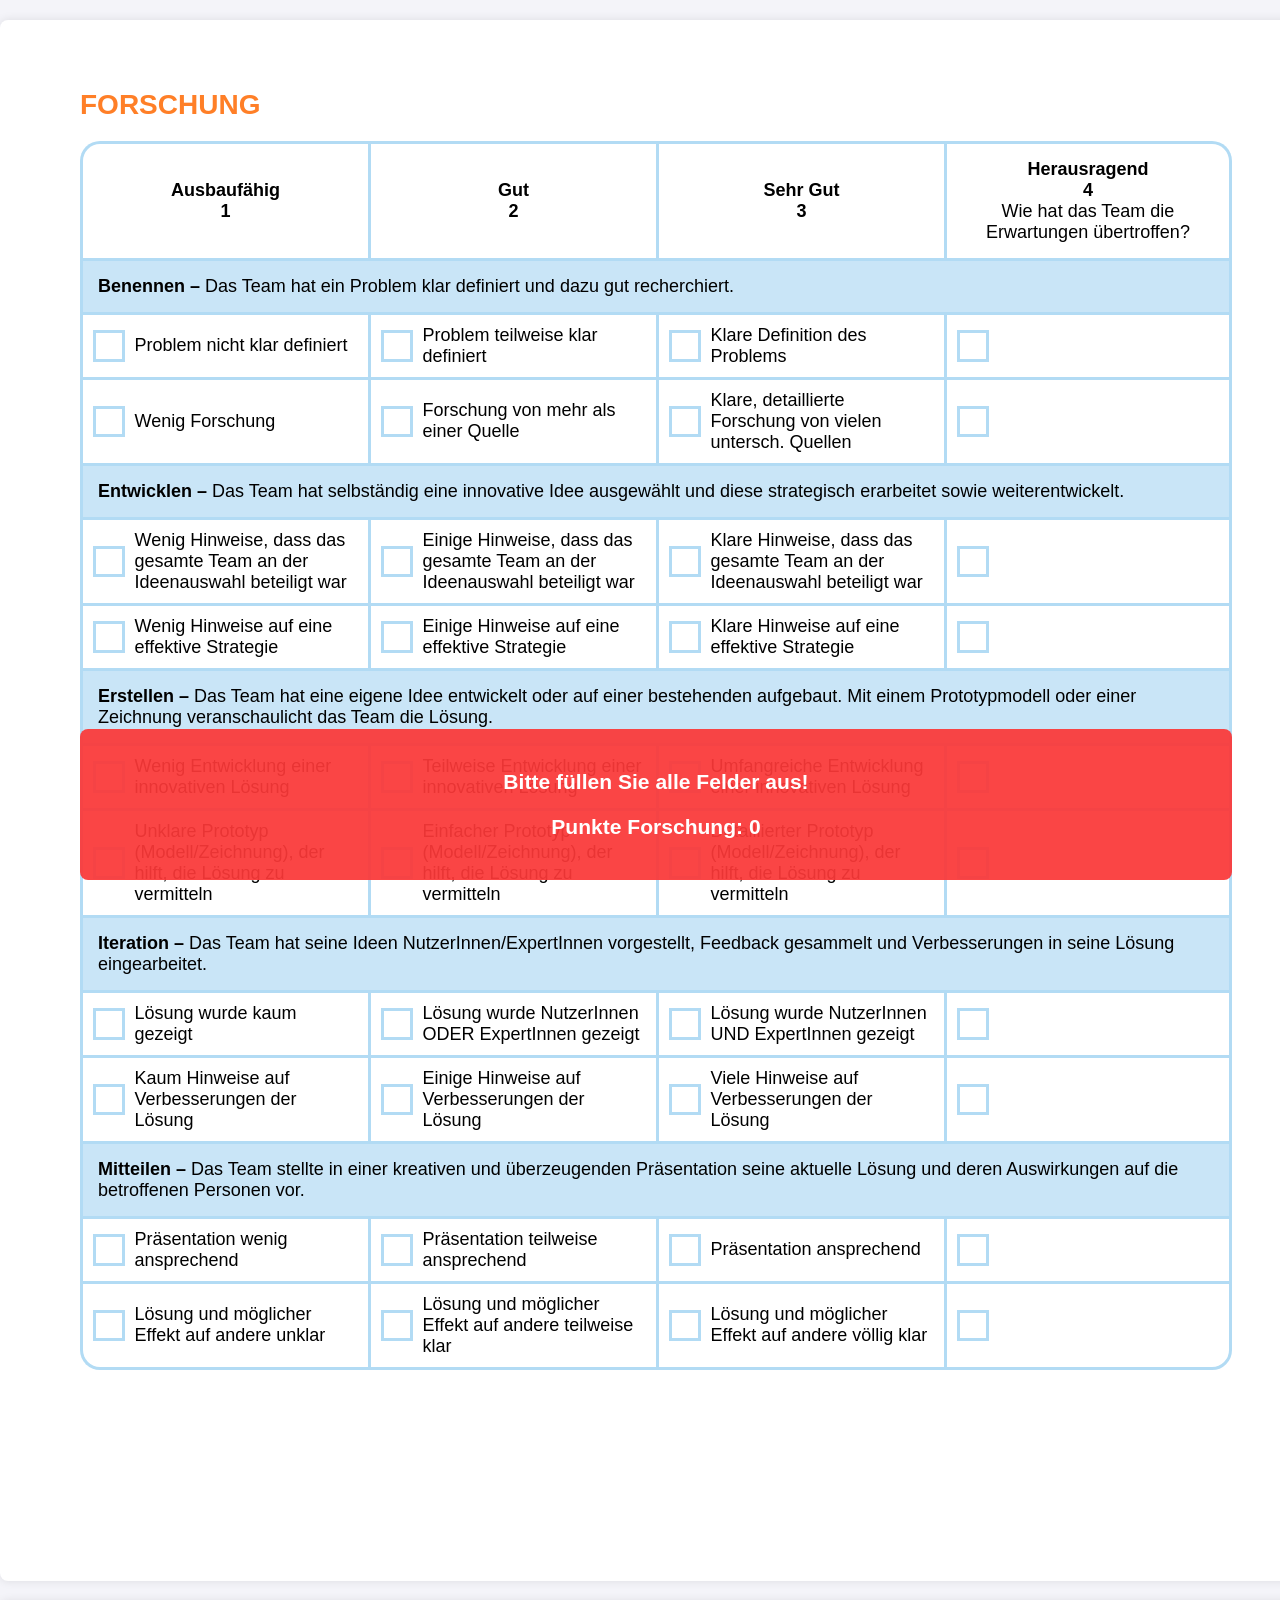
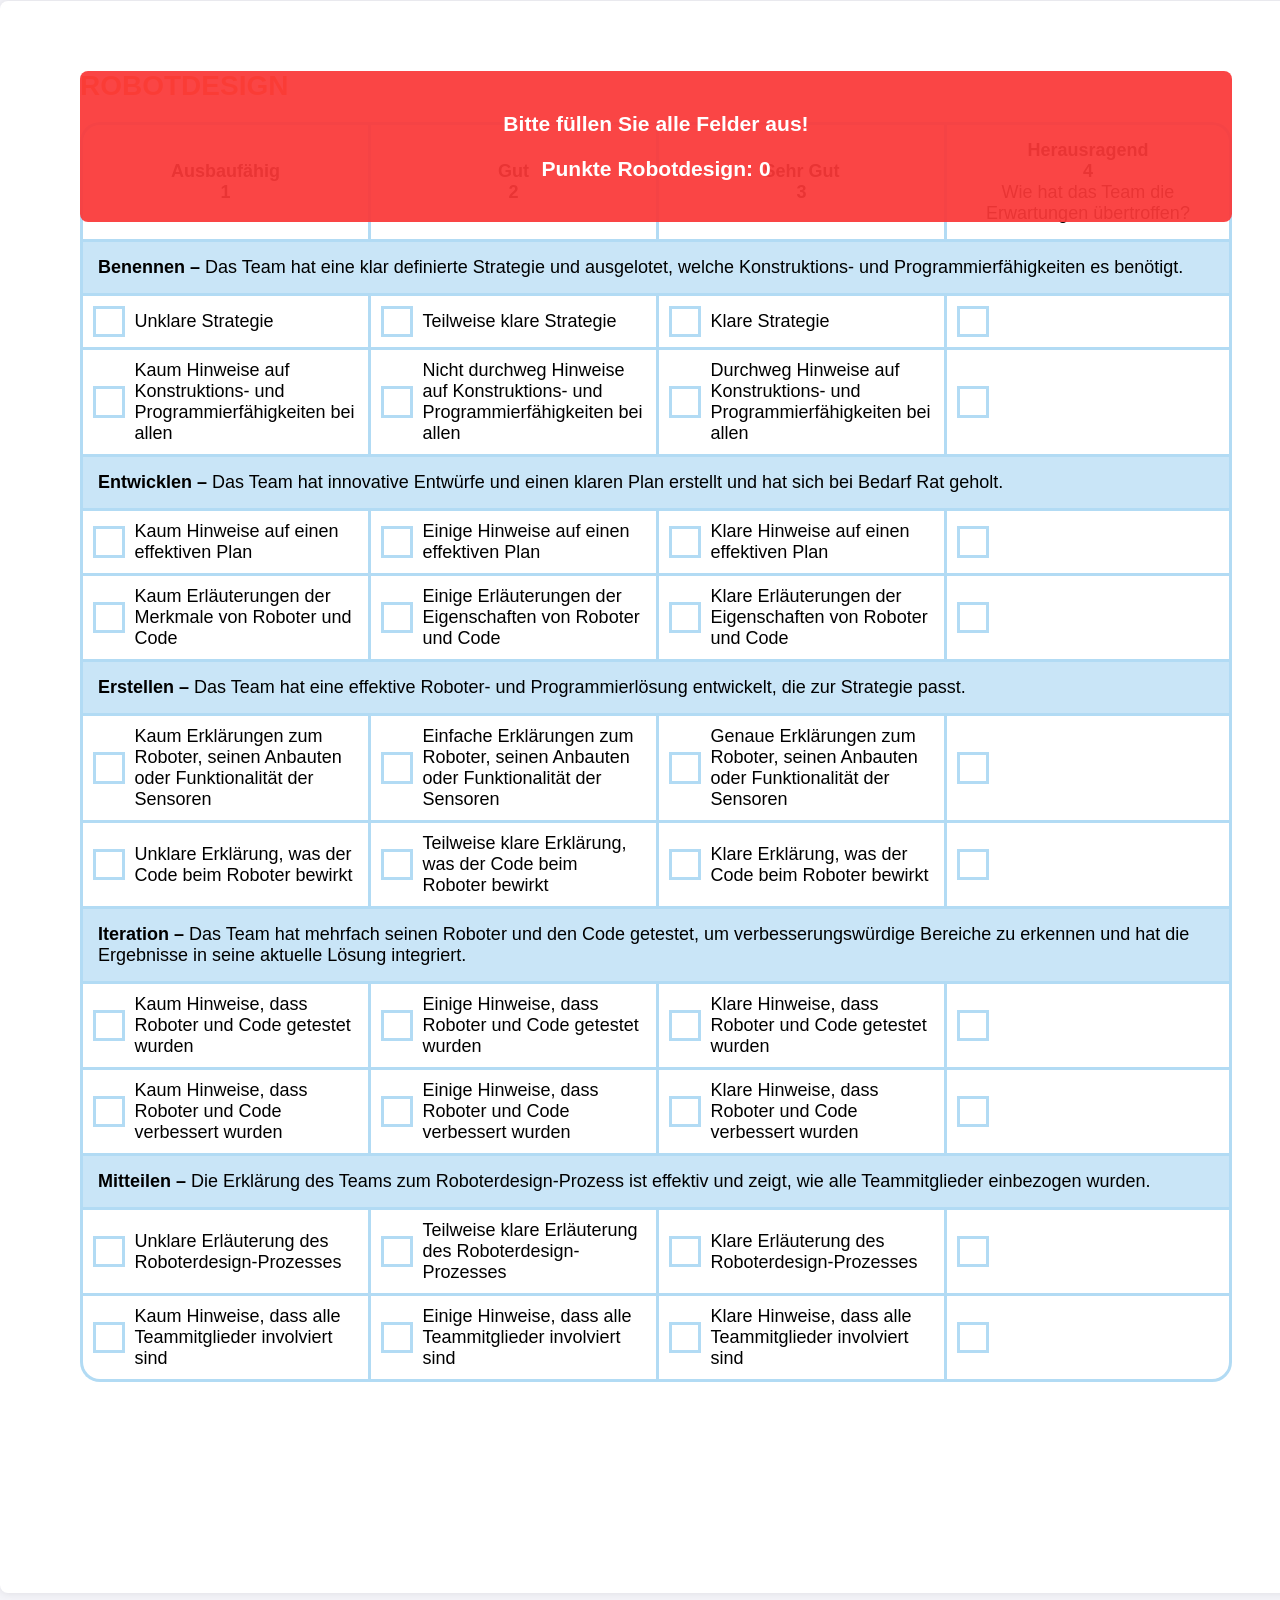
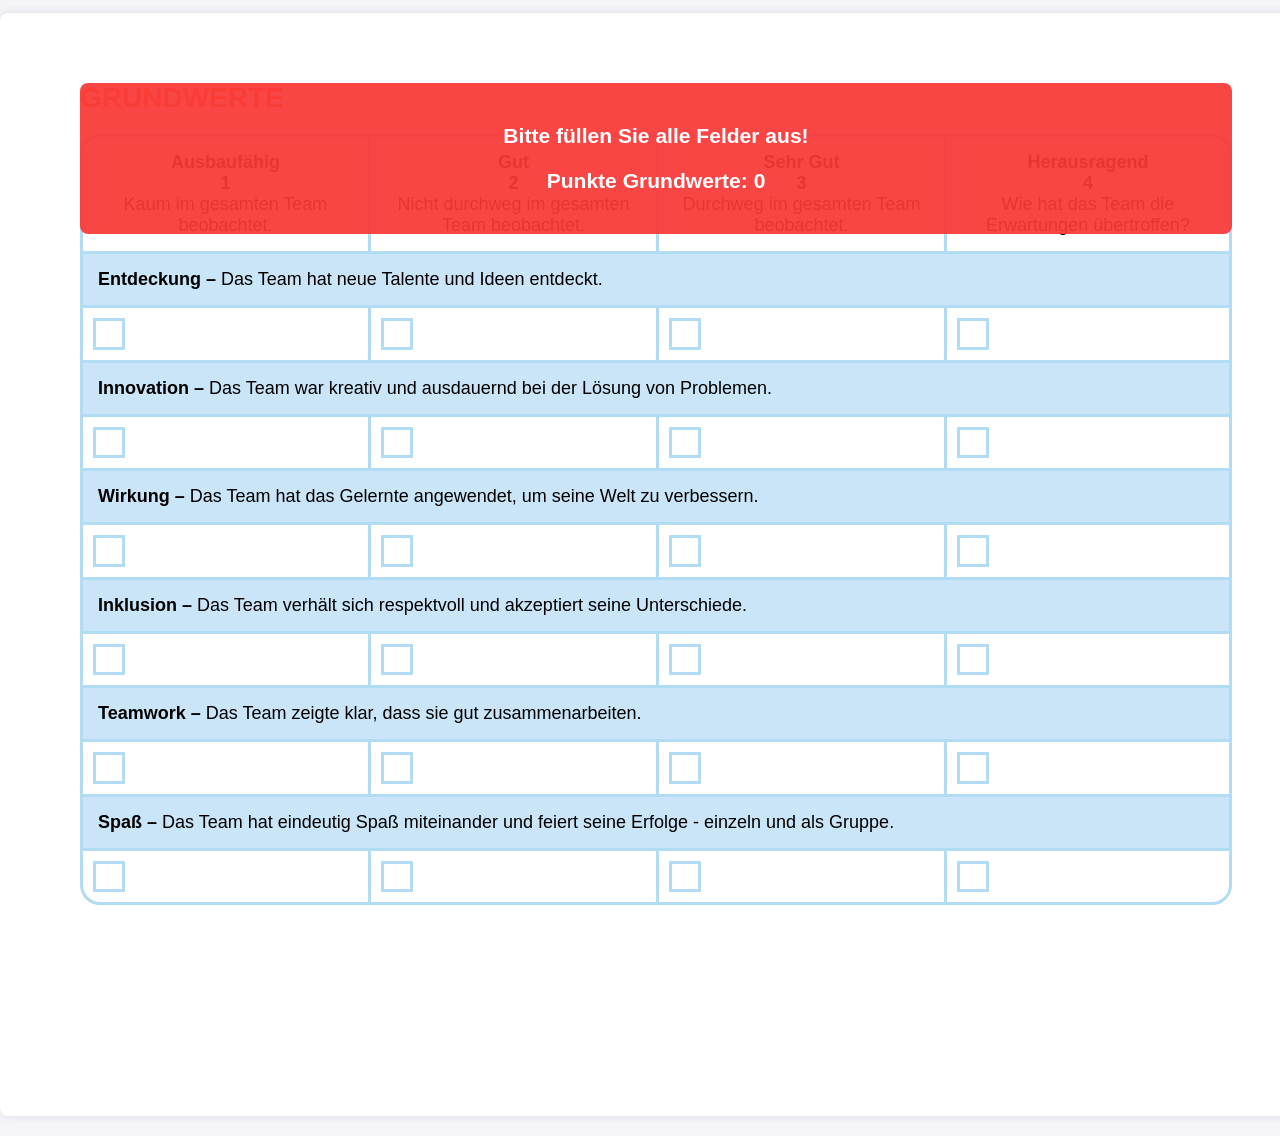
==== docs/index.html @ e7c2733b "Add warning" ====
<!DOCTYPE html>
<html lang="de">
<head>
    <meta charset="UTF-8">
    <meta name="viewport" content="width=1024">
    <title>FLL Punkterechner</title>
    <link rel="stylesheet" href="styles.css">
    <script src="script.js"></script>
</head>
<body>
    <div class="container">
        <h1>FORSCHUNG</h1>
        <table>
            <thead>
                <tr>
                    <th><b>Ausbaufähig<br>1</b></th>
                    <th><b>Gut<br>2</b></th>
                    <th><b>Sehr Gut<br>3</b></th>
                    <th><b>Herausragend<br>4</b><br>Wie hat das Team die Erwartungen übertroffen?</th>
                </tr>
            </thead>
            <tbody>
                <tr>
                    <td colspan="4"><b>Benennen –</b> Das Team hat ein Problem klar definiert und dazu gut recherchiert.</td>
                </tr>
                <tr>
                    <td><label for="research-0-1"><div><div><input type="radio" id="research-0-1" name="research-0" value="1"></div><span>Problem nicht klar definiert</span></div></label></td>
                    <td><label for="research-0-2"><div><div><input type="radio" id="research-0-2" name="research-0" value="2"></div><span>Problem teilweise klar definiert</span></div></label></td>
                    <td><label for="research-0-3"><div><div><input type="radio" id="research-0-3" name="research-0" value="3"></div><span>Klare Definition des Problems</span></div></label></td>
                    <td><label for="research-0-4"><div><div><input type="radio" id="research-0-4" name="research-0" value="4"></div><span></span></div></label></td>
                </tr>
                <tr>
                    <td><label for="research-1-1"><div><div><input type="radio" id="research-1-1" name="research-1" value="1"></div><span>Wenig Forschung</span></div></label></td>
                    <td><label for="research-1-2"><div><div><input type="radio" id="research-1-2" name="research-1" value="2"></div><span>Forschung von mehr als einer Quelle</span></div></label></td>
                    <td><label for="research-1-3"><div><div><input type="radio" id="research-1-3" name="research-1" value="3"></div><span>Klare, detaillierte Forschung von vielen untersch. Quellen</span></div></label></td>
                    <td><label for="research-1-4"><div><div><input type="radio" id="research-1-4" name="research-1" value="4"></div><span></span></div></label></td>
                </tr>
                <tr>
                    <td colspan="4"><b>Entwicklen –</b> Das Team hat selbständig eine innovative Idee ausgewählt und diese strategisch erarbeitet sowie weiterentwickelt.</td>
                </tr>
                <tr>
                    <td><label for="research-2-1"><div><div><input type="radio" id="research-2-1" name="research-2" value="1"></div><span>Wenig Hinweise, dass das gesamte Team an der Ideenauswahl beteiligt war</span></div></label></td>
                    <td><label for="research-2-2"><div><div><input type="radio" id="research-2-2" name="research-2" value="2"></div><span>Einige Hinweise, dass das gesamte Team an der Ideenauswahl beteiligt war</span></div></label></td>
                    <td><label for="research-2-3"><div><div><input type="radio" id="research-2-3" name="research-2" value="3"></div><span>Klare Hinweise, dass das gesamte Team an der Ideenauswahl beteiligt war</span></div></label></td>
                    <td><label for="research-2-4"><div><div><input type="radio" id="research-2-4" name="research-2" value="4"></div><span></span></div></label></td>
                </tr>
                <tr>
                    <td><label for="research-3-1"><div><div><input type="radio" id="research-3-1" name="research-3" value="1"></div><span>Wenig Hinweise auf eine effektive Strategie</span></div></label></td>
                    <td><label for="research-3-2"><div><div><input type="radio" id="research-3-2" name="research-3" value="2"></div><span>Einige Hinweise auf eine effektive Strategie</span></div></label></td>
                    <td><label for="research-3-3"><div><div><input type="radio" id="research-3-3" name="research-3" value="3"></div><span>Klare Hinweise auf eine effektive Strategie</span></div></label></td>
                    <td><label for="research-3-4"><div><div><input type="radio" id="research-3-4" name="research-3" value="4"></div><span></span></div></label></td>
                </tr>
                <tr>
                    <td colspan="4"><b>Erstellen –</b> Das Team hat eine eigene Idee entwickelt oder auf einer bestehenden aufgebaut. Mit einem Prototypmodell oder einer Zeichnung veranschaulicht das Team die Lösung.</td>
                </tr>
                <tr>
                    <td><label for="research-4-1"><div><div><input type="radio" id="research-4-1" name="research-4" value="1"></div><span>Wenig Entwicklung einer innovativen Lösung</span></div></label></td>
                    <td><label for="research-4-2"><div><div><input type="radio" id="research-4-2" name="research-4" value="2"></div><span>Teilweise Entwicklung einer innovativen Lösung</span></div></label></td>
                    <td><label for="research-4-3"><div><div><input type="radio" id="research-4-3" name="research-4" value="3"></div><span>Umfangreiche Entwicklung einer innovativen Lösung</span></div></label></td>
                    <td><label for="research-4-4"><div><div><input type="radio" id="research-4-4" name="research-4" value="4"></div><span></span></div></label></td>
                </tr>
                <tr>
                    <td><label for="research-5-1"><div><div><input type="radio" id="research-5-1" name="research-5" value="1"></div><span>Unklare Prototyp (Modell/Zeichnung), der hilft, die Lösung zu vermitteln</span></div></label></td>
                    <td><label for="research-5-2"><div><div><input type="radio" id="research-5-2" name="research-5" value="2"></div><span>Einfacher Prototyp (Modell/Zeichnung), der hilft, die Lösung zu vermitteln</span></div></label></td>
                    <td><label for="research-5-3"><div><div><input type="radio" id="research-5-3" name="research-5" value="3"></div><span>Detaillierter Prototyp (Modell/Zeichnung), der hilft, die Lösung zu vermitteln</span></div></label></td>
                    <td><label for="research-5-4"><div><div><input type="radio" id="research-5-4" name="research-5" value="4"></div><span></span></div></label></td>
                </tr>
                <tr>
                    <td colspan="4"><b>Iteration –</b> Das Team hat seine Ideen NutzerInnen/ExpertInnen vorgestellt, Feedback gesammelt und Verbesserungen in seine Lösung eingearbeitet.</td>
                </tr>
                <tr>
                    <td><label for="research-6-1"><div><div><input type="radio" id="research-6-1" name="research-6" value="1"></div><span>Lösung wurde kaum gezeigt</span></div></label></td>
                    <td><label for="research-6-2"><div><div><input type="radio" id="research-6-2" name="research-6" value="2"></div><span>Lösung wurde NutzerInnen ODER ExpertInnen gezeigt</span></div></label></td>
                    <td><label for="research-6-3"><div><div><input type="radio" id="research-6-3" name="research-6" value="3"></div><span>Lösung wurde NutzerInnen UND ExpertInnen gezeigt</span></div></label></td>
                    <td><label for="research-6-4"><div><div><input type="radio" id="research-6-4" name="research-6" value="4"></div><span></span></div></label></td>
                </tr>
                <tr>
                    <td><label for="research-7-1"><div><div><input type="radio" id="research-7-1" name="research-7" value="1"></div><span>Kaum Hinweise auf Verbesserungen der Lösung</span></div></label></td>
                    <td><label for="research-7-2"><div><div><input type="radio" id="research-7-2" name="research-7" value="2"></div><span>Einige Hinweise auf Verbesserungen der Lösung</span></div></label></td>
                    <td><label for="research-7-3"><div><div><input type="radio" id="research-7-3" name="research-7" value="3"></div><span>Viele Hinweise auf Verbesserungen der Lösung</span></div></label></td>
                    <td><label for="research-7-4"><div><div><input type="radio" id="research-7-4" name="research-7" value="4"></div><span></span></div></label></td>
                </tr>
                <tr>
                    <td colspan="4"><b>Mitteilen –</b> Das Team stellte in einer kreativen und überzeugenden Präsentation seine aktuelle Lösung und deren Auswirkungen auf die betroffenen Personen vor.</td>
                </tr>
                <tr>
                    <td><label for="research-8-1"><div><div><input type="radio" id="research-8-1" name="research-8" value="1"></div><span>Präsentation wenig ansprechend</span></div></label></td>
                    <td><label for="research-8-2"><div><div><input type="radio" id="research-8-2" name="research-8" value="2"></div><span>Präsentation teilweise ansprechend</span></div></label></td>
                    <td><label for="research-8-3"><div><div><input type="radio" id="research-8-3" name="research-8" value="3"></div><span>Präsentation ansprechend</span></div></label></td>
                    <td><label for="research-8-4"><div><div><input type="radio" id="research-8-4" name="research-8" value="4"></div><span></span></div></label></td>
                </tr>
                <tr>
                    <td><label for="research-9-1"><div><div><input type="radio" id="research-9-1" name="research-9" value="1"></div><span>Lösung und möglicher Effekt auf andere unklar</span></div></label></td>
                    <td><label for="research-9-2"><div><div><input type="radio" id="research-9-2" name="research-9" value="2"></div><span>Lösung und möglicher Effekt auf andere teilweise klar</span></div></label></td>
                    <td><label for="research-9-3"><div><div><input type="radio" id="research-9-3" name="research-9" value="3"></div><span>Lösung und möglicher Effekt auf andere völlig klar</span></div></label></td>
                    <td><label for="research-9-4"><div><div><input type="radio" id="research-9-4" name="research-9" value="4"></div><span></span></div></label></td>
                </tr>
            </tbody>
        </table>
        <div class="banner">
            <h3 class="warning">Bitte füllen Sie alle Felder aus!</h3>
            <h3>Punkte Forschung: <span class="points"></span></h3>
        </div>
    </div>

    <div class="container">
        <h1>ROBOTDESIGN</h1>
        <table>
            <thead>
                <tr>
                    <th><b>Ausbaufähig<br>1</b></th>
                    <th><b>Gut<br>2</b></th>
                    <th><b>Sehr Gut<br>3</b></th>
                    <th><b>Herausragend<br>4</b><br>Wie hat das Team die Erwartungen übertroffen?</th>
                </tr>
            </thead>
            <tbody>
                <tr>
                    <td colspan="4"><b>Benennen –</b> Das Team hat eine klar definierte Strategie und ausgelotet, welche Konstruktions- und Programmierfähigkeiten es benötigt.</td>
                </tr>
                <tr>
                    <td><label for="robotdesign-0-1"><div><div><input type="radio" id="robotdesign-0-1" name="robotdesign-0" value="1"></div><span>Unklare Strategie</span></div></label></td>
                    <td><label for="robotdesign-0-2"><div><div><input type="radio" id="robotdesign-0-2" name="robotdesign-0" value="2"></div><span>Teilweise klare Strategie</span></div></label></td>
                    <td><label for="robotdesign-0-3"><div><div><input type="radio" id="robotdesign-0-3" name="robotdesign-0" value="3"></div><span>Klare Strategie</span></div></label></td>
                    <td><label for="robotdesign-0-4"><div><div><input type="radio" id="robotdesign-0-4" name="robotdesign-0" value="4"></div><span></span></div></label></td>
                </tr>
                <tr>
                    <td><label for="robotdesign-1-1"><div><div><input type="radio" id="robotdesign-1-1" name="robotdesign-1" value="1"></div><span>Kaum Hinweise auf Konstruktions- und Programmierfähigkeiten bei allen</span></div></label></td>
                    <td><label for="robotdesign-1-2"><div><div><input type="radio" id="robotdesign-1-2" name="robotdesign-1" value="2"></div><span>Nicht durchweg Hinweise auf Konstruktions- und Programmierfähigkeiten bei allen</span></div></label></td>
                    <td><label for="robotdesign-1-3"><div><div><input type="radio" id="robotdesign-1-3" name="robotdesign-1" value="3"></div><span>Durchweg Hinweise auf Konstruktions- und Programmierfähigkeiten bei allen</span></div></label></td>
                    <td><label for="robotdesign-1-4"><div><div><input type="radio" id="robotdesign-1-4" name="robotdesign-1" value="4"></div><span></span></div></label></td>
                </tr>
                <tr>
                    <td colspan="4"><b>Entwicklen –</b> Das Team hat innovative Entwürfe und einen klaren Plan erstellt und hat sich bei Bedarf Rat geholt.</td>
                </tr>
                <tr>
                    <td><label for="robotdesign-2-1"><div><div><input type="radio" id="robotdesign-2-1" name="robotdesign-2" value="1"></div><span>Kaum Hinweise auf einen effektiven Plan</span></div></label></td>
                    <td><label for="robotdesign-2-2"><div><div><input type="radio" id="robotdesign-2-2" name="robotdesign-2" value="2"></div><span>Einige Hinweise auf einen effektiven Plan</span></div></label></td>
                    <td><label for="robotdesign-2-3"><div><div><input type="radio" id="robotdesign-2-3" name="robotdesign-2" value="3"></div><span>Klare Hinweise auf einen effektiven Plan</span></div></label></td>
                    <td><label for="robotdesign-2-4"><div><div><input type="radio" id="robotdesign-2-4" name="robotdesign-2" value="4"></div><span></span></div></label></td>
                </tr>
                <tr>
                    <td><label for="robotdesign-3-1"><div><div><input type="radio" id="robotdesign-3-1" name="robotdesign-3" value="1"></div><span>Kaum Erläuterungen der Merkmale von Roboter und Code</span></div></label></td>
                    <td><label for="robotdesign-3-2"><div><div><input type="radio" id="robotdesign-3-2" name="robotdesign-3" value="2"></div><span>Einige Erläuterungen der Eigenschaften von Roboter und Code</span></div></label></td>
                    <td><label for="robotdesign-3-3"><div><div><input type="radio" id="robotdesign-3-3" name="robotdesign-3" value="3"></div><span>Klare Erläuterungen der Eigenschaften von Roboter und Code</span></div></label></td>
                    <td><label for="robotdesign-3-4"><div><div><input type="radio" id="robotdesign-3-4" name="robotdesign-3" value="4"></div><span></span></div></label></td>
                </tr>
                <tr>
                    <td colspan="4"><b>Erstellen –</b> Das Team hat eine effektive Roboter- und Programmierlösung entwickelt, die zur Strategie passt.</td>
                </tr>
                <tr>
                    <td><label for="robotdesign-4-1"><div><div><input type="radio" id="robotdesign-4-1" name="robotdesign-4" value="1"></div><span>Kaum Erklärungen zum Roboter, seinen Anbauten oder Funktionalität der Sensoren</span></div></label></td>
                    <td><label for="robotdesign-4-2"><div><div><input type="radio" id="robotdesign-4-2" name="robotdesign-4" value="2"></div><span>Einfache Erklärungen zum Roboter, seinen Anbauten oder Funktionalität der Sensoren</span></div></label></td>
                    <td><label for="robotdesign-4-3"><div><div><input type="radio" id="robotdesign-4-3" name="robotdesign-4" value="3"></div><span>Genaue Erklärungen zum Roboter, seinen Anbauten oder Funktionalität der Sensoren</span></div></label></td>
                    <td><label for="robotdesign-4-4"><div><div><input type="radio" id="robotdesign-4-4" name="robotdesign-4" value="4"></div><span></span></div></label></td>
                </tr>
                <tr>
                    <td><label for="robotdesign-5-1"><div><div><input type="radio" id="robotdesign-5-1" name="robotdesign-5" value="1"></div><span>Unklare Erklärung, was der Code beim Roboter bewirkt</span></div></label></td>
                    <td><label for="robotdesign-5-2"><div><div><input type="radio" id="robotdesign-5-2" name="robotdesign-5" value="2"></div><span>Teilweise klare Erklärung, was der Code beim Roboter bewirkt</span></div></label></td>
                    <td><label for="robotdesign-5-3"><div><div><input type="radio" id="robotdesign-5-3" name="robotdesign-5" value="3"></div><span>Klare Erklärung, was der Code beim Roboter bewirkt</span></div></label></td>
                    <td><label for="robotdesign-5-4"><div><div><input type="radio" id="robotdesign-5-4" name="robotdesign-5" value="4"></div><span></span></div></label></td>
                </tr>
                <tr>
                    <td colspan="4"><b>Iteration –</b> Das Team hat mehrfach seinen Roboter und den Code getestet, um verbesserungswürdige Bereiche zu erkennen und hat die Ergebnisse in seine aktuelle Lösung integriert.</td>
                </tr>
                <tr>
                    <td><label for="robotdesign-6-1"><div><div><input type="radio" id="robotdesign-6-1" name="robotdesign-6" value="1"></div><span>Kaum Hinweise, dass Roboter und Code getestet wurden</span></div></label></td>
                    <td><label for="robotdesign-6-2"><div><div><input type="radio" id="robotdesign-6-2" name="robotdesign-6" value="2"></div><span>Einige Hinweise, dass Roboter und Code getestet wurden</span></div></label></td>
                    <td><label for="robotdesign-6-3"><div><div><input type="radio" id="robotdesign-6-3" name="robotdesign-6" value="3"></div><span>Klare Hinweise, dass Roboter und Code getestet wurden</span></div></label></td>
                    <td><label for="robotdesign-6-4"><div><div><input type="radio" id="robotdesign-6-4" name="robotdesign-6" value="4"></div><span></span></div></label></td>
                </tr>
                <tr>
                    <td><label for="robotdesign-7-1"><div><div><input type="radio" id="robotdesign-7-1" name="robotdesign-7" value="1"></div><span>Kaum Hinweise, dass Roboter und Code verbessert wurden</span></div></label></td>
                    <td><label for="robotdesign-7-2"><div><div><input type="radio" id="robotdesign-7-2" name="robotdesign-7" value="2"></div><span>Einige Hinweise, dass Roboter und Code verbessert wurden</span></div></label></td>
                    <td><label for="robotdesign-7-3"><div><div><input type="radio" id="robotdesign-7-3" name="robotdesign-7" value="3"></div><span>Klare Hinweise, dass Roboter und Code verbessert wurden</span></div></label></td>
                    <td><label for="robotdesign-7-4"><div><div><input type="radio" id="robotdesign-7-4" name="robotdesign-7" value="4"></div><span></span></div></label></td>
                </tr>
                <tr>
                    <td colspan="4"><b>Mitteilen –</b> Die Erklärung des Teams zum Roboterdesign-Prozess ist effektiv und zeigt, wie alle Teammitglieder einbezogen wurden.</td>
                </tr>
                <tr>
                    <td><label for="robotdesign-8-1"><div><div><input type="radio" id="robotdesign-8-1" name="robotdesign-8" value="1"></div><span>Unklare Erläuterung des Roboterdesign-Prozesses</span></div></label></td>
                    <td><label for="robotdesign-8-2"><div><div><input type="radio" id="robotdesign-8-2" name="robotdesign-8" value="2"></div><span>Teilweise klare Erläuterung des Roboterdesign- Prozesses</span></div></label></td>
                    <td><label for="robotdesign-8-3"><div><div><input type="radio" id="robotdesign-8-3" name="robotdesign-8" value="3"></div><span>Klare Erläuterung des Roboterdesign-Prozesses</span></div></label></td>
                    <td><label for="robotdesign-8-4"><div><div><input type="radio" id="robotdesign-8-4" name="robotdesign-8" value="4"></div><span></span></div></label></td>
                </tr>
                <tr>
                    <td><label for="robotdesign-9-1"><div><div><input type="radio" id="robotdesign-9-1" name="robotdesign-9" value="1"></div><span>Kaum Hinweise, dass alle Teammitglieder involviert sind</span></div></label></td>
                    <td><label for="robotdesign-9-2"><div><div><input type="radio" id="robotdesign-9-2" name="robotdesign-9" value="2"></div><span>Einige Hinweise, dass alle Teammitglieder involviert sind</span></div></label></td>
                    <td><label for="robotdesign-9-3"><div><div><input type="radio" id="robotdesign-9-3" name="robotdesign-9" value="3"></div><span>Klare Hinweise, dass alle Teammitglieder involviert sind</span></div></label></td>
                    <td><label for="robotdesign-9-4"><div><div><input type="radio" id="robotdesign-9-4" name="robotdesign-9" value="4"></div><span></span></div></label></td>
                </tr>
            </tbody>
        </table>
        <div class="banner">
            <h3 class="warning">Bitte füllen Sie alle Felder aus!</h3>
            <h3>Punkte Robotdesign: <span class="points"></span></h3>
        </div>
    </div>

    <div class="container">
        <h1>GRUNDWERTE</h1>
        <table>
            <thead>
                <tr>
                    <th><b>Ausbaufähig<br>1</b><br>Kaum im gesamten Team beobachtet.</th>
                    <th><b>Gut<br>2</b><br>Nicht durchweg im gesamten Team beobachtet.</th>
                    <th><b>Sehr Gut<br>3</b><br>Durchweg im gesamten Team beobachtet.</th>
                    <th><b>Herausragend<br>4</b><br>Wie hat das Team die Erwartungen übertroffen?</th>
                </tr>
            </thead>
            <tbody>
                <tr>
                    <td colspan="4"><b>Entdeckung –</b> Das Team hat neue Talente und Ideen entdeckt.</td>
                </tr>
                <tr>
                    <td><label for="core-values-0-1"><div><div><input type="radio" id="core-values-0-1" name="core-values-0" value="1"></div><span></span></div></label></td>
                    <td><label for="core-values-0-2"><div><div><input type="radio" id="core-values-0-2" name="core-values-0" value="2"></div><span></span></div></label></td>
                    <td><label for="core-values-0-3"><div><div><input type="radio" id="core-values-0-3" name="core-values-0" value="3"></div><span></span></div></label></td>
                    <td><label for="core-values-0-4"><div><div><input type="radio" id="core-values-0-4" name="core-values-0" value="4"></div><span></span></div></label></td>
                </tr>
                <tr>
                    <td colspan="4"><b>Innovation –</b> Das Team war kreativ und ausdauernd bei der Lösung von Problemen.</td>
                </tr>
                <tr>
                    <td><label for="core-values-1-1"><div><div><input type="radio" id="core-values-1-1" name="core-values-1" value="1"></div><span></span></div></label></td>
                    <td><label for="core-values-1-2"><div><div><input type="radio" id="core-values-1-2" name="core-values-1" value="2"></div><span></span></div></label></td>
                    <td><label for="core-values-1-3"><div><div><input type="radio" id="core-values-1-3" name="core-values-1" value="3"></div><span></span></div></label></td>
                    <td><label for="core-values-1-4"><div><div><input type="radio" id="core-values-1-4" name="core-values-1" value="4"></div><span></span></div></label></td>
                </tr>
                <tr>
                    <td colspan="4"><b>Wirkung –</b> Das Team hat das Gelernte angewendet, um seine Welt zu verbessern.</td>
                </tr>
                <tr>
                    <td><label for="core-values-2-1"><div><div><input type="radio" id="core-values-2-1" name="core-values-2" value="1"></div><span></span></div></label></td>
                    <td><label for="core-values-2-2"><div><div><input type="radio" id="core-values-2-2" name="core-values-2" value="2"></div><span></span></div></label></td>
                    <td><label for="core-values-2-3"><div><div><input type="radio" id="core-values-2-3" name="core-values-2" value="3"></div><span></span></div></label></td>
                    <td><label for="core-values-2-4"><div><div><input type="radio" id="core-values-2-4" name="core-values-2" value="4"></div><span></span></div></label></td>
                </tr>
                <tr>
                    <td colspan="4"><b>Inklusion –</b> Das Team verhält sich respektvoll und akzeptiert seine Unterschiede.</td>
                </tr>
                <tr>
                    <td><label for="core-values-3-1"><div><div><input type="radio" id="core-values-3-1" name="core-values-3" value="1"></div><span></span></div></label></td>
                    <td><label for="core-values-3-2"><div><div><input type="radio" id="core-values-3-2" name="core-values-3" value="2"></div><span></span></div></label></td>
                    <td><label for="core-values-3-3"><div><div><input type="radio" id="core-values-3-3" name="core-values-3" value="3"></div><span></span></div></label></td>
                    <td><label for="core-values-3-4"><div><div><input type="radio" id="core-values-3-4" name="core-values-3" value="4"></div><span></span></div></label></td>
                </tr>
                <tr>
                    <td colspan="4"><b>Teamwork –</b> Das Team zeigte klar, dass sie gut zusammenarbeiten.</td>
                </tr>            
                <tr>
                    <td><label for="core-values-4-1"><div><div><input type="radio" id="core-values-4-1" name="core-values-4" value="1"></div><span></span></div></label></td>
                    <td><label for="core-values-4-2"><div><div><input type="radio" id="core-values-4-2" name="core-values-4" value="2"></div><span></span></div></label></td>
                    <td><label for="core-values-4-3"><div><div><input type="radio" id="core-values-4-3" name="core-values-4" value="3"></div><span></span></div></label></td>
                    <td><label for="core-values-4-4"><div><div><input type="radio" id="core-values-4-4" name="core-values-4" value="4"></div><span></span></div></label></td>
                </tr>
                <tr>
                    <td colspan="4"><b>Spaß –</b> Das Team hat eindeutig Spaß miteinander und feiert seine Erfolge - einzeln und als Gruppe.</td>
                </tr> 
                <tr>
                    <td><label for="core-values-5-1"><div><div><input type="radio" id="core-values-5-1" name="core-values-5" value="1"></div><span></span></div></label></td>
                    <td><label for="core-values-5-2"><div><div><input type="radio" id="core-values-5-2" name="core-values-5" value="2"></div><span></span></div></label></td>
                    <td><label for="core-values-5-3"><div><div><input type="radio" id="core-values-5-3" name="core-values-5" value="3"></div><span></span></div></label></td>
                    <td><label for="core-values-5-4"><div><div><input type="radio" id="core-values-5-4" name="core-values-5" value="4"></div><span></span></div></label></td>
                </tr>
            </tbody>
        </table>
        <div class="banner">
            <h3 class="warning">Bitte füllen Sie alle Felder aus!</h3>
            <h3>Punkte Grundwerte: <span class="points"></span></h3>
        </div>
    </div>
</body>
</html>
---- docs/styles.css ----
body {
    font-family: Arial, sans-serif;
    background-color: #f4f4f9;
    margin: 0;
    padding: 0;
    font-size:18px;
}

.container {
    width: 90%;
    max-width: 1200px;
    margin: 20px auto;
    padding: 50px 80px 20px 80px;
    background-color: #fff;
    box-shadow: 0 0 10px rgba(0, 0, 0, 0.1);
    border-radius: 8px;
}

.banner {
    background-color: #fa3838ee;
    color: #fff;
    padding: 20px;
    text-align: center;
    border-radius: 8px;
    margin-bottom: 20px;
    position:sticky;
    bottom:20px;
    margin-top: 20px;
}

.banner.finish {
    background-color: #4CAF50ee;
}

.banner.finish .warning {
    display: none;
}

h1 {
    font-size: 28px;
    color: #ff7f27;
    margin-bottom: 20px;
}

table {
    width: 100%;
    border-collapse: separate;
    border-spacing: 0;
    table-layout: fixed;
    height: fit-content;
}

tr {
    height: 100%;
}

th {
    font-weight: inherit;
}

thead th {
    padding: 15px;
    border: 3px solid #B2DBF4;
    border-style: solid none none solid;
    text-align: center;
}

tbody td {
    padding: 0px;
    border: 3px solid #B2DBF4;
    border-style: solid none none solid;
    vertical-align: top;
}

tr td:last-child { border-right-style: solid; }
tr th:last-child { border-right-style: solid; }
tr:last-child td { border-bottom-style: solid; }

tbody td[colspan="4"] {
    background-color: #C9E5F7;
    padding: 15px;
}


input[type="radio"] {
    /* Add if not using autoprefixer */
    -webkit-appearance: none;
    appearance: none;
    /* For iOS < 15 to remove gradient background */
    background-color: #fff;
    /* Not removed via appearance */
    margin: 0;
    font: inherit;
    width: 1.75em;
    height: 1.75em;
    border: 3px solid #B2DBF4;
    display: grid;
    place-content: center;
    cursor: pointer;
}

input[type="radio"]::before {
    content: "";
    width: 1em;
    height: 1em;
    transform: scale(0);
    transition: 120ms transform ease-in-out;
    box-shadow: inset 1em 1em black;
    clip-path: polygon(20% 0%, 0% 20%, 30% 50%, 0% 80%, 20% 100%, 50% 70%, 80% 100%, 100% 80%, 70% 50%, 100% 20%, 80% 0%, 50% 30%);
  }

  input[type="radio"]:checked::before {
    transform: scale(1);
  }


th:first-of-type {
    border-top-left-radius: 20px;
}
th:last-of-type {
    border-top-right-radius: 20px;
}
tr:last-of-type td:first-of-type {
    border-bottom-left-radius: 20px;
}
tr:last-of-type td:last-of-type {
    border-bottom-right-radius: 20px;
}

label {
    height: 100%;
    width: 100%;
    cursor: pointer;
}

label > div {
    padding: 10px;
    display: flex;
    flex-direction: row;
    align-items: center;
    height: 100%;
    column-gap: 10px;
    box-sizing: border-box;
    user-select: none;
}


@media (max-width: 768px) {
    .container {
        width: 100%;
        margin: 0;
        padding: 10px;
    }

    table {
        font-size: 14px;
    }

    label > div {
        padding: 5px;
    }
}
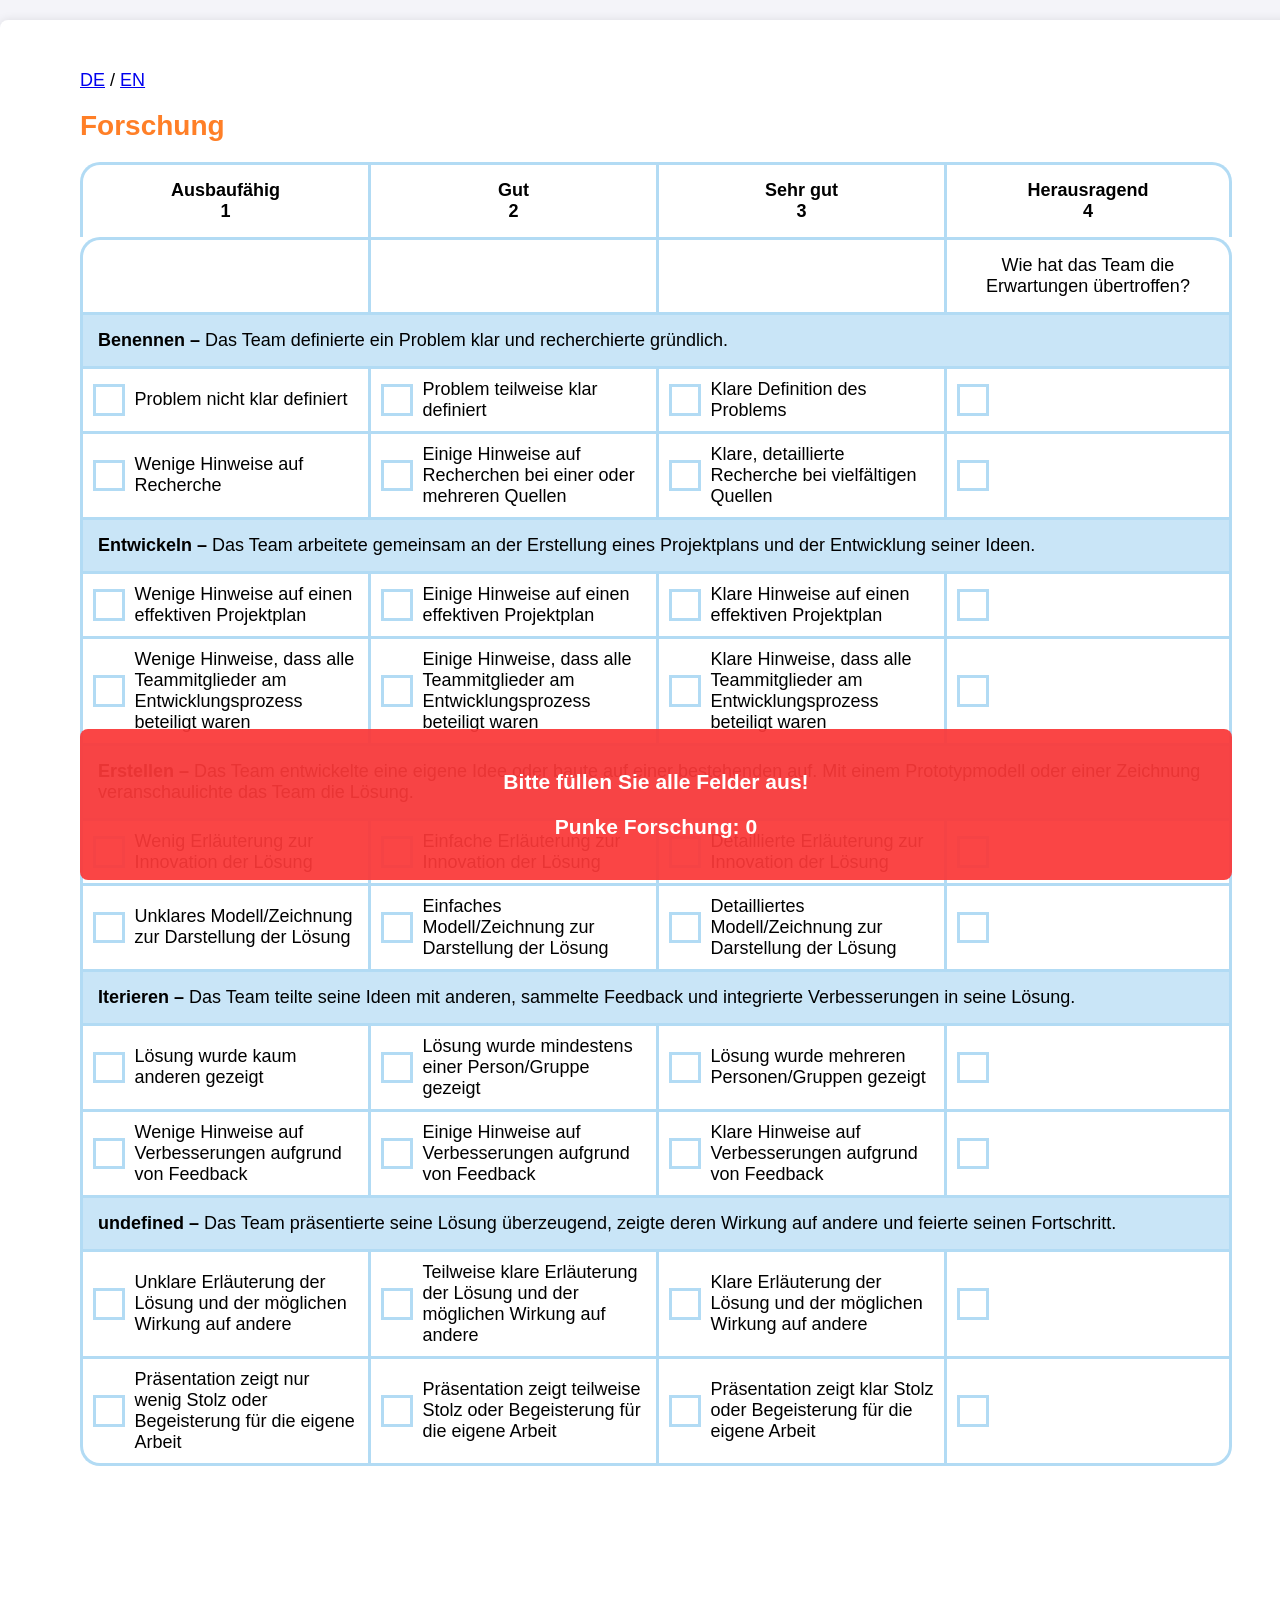
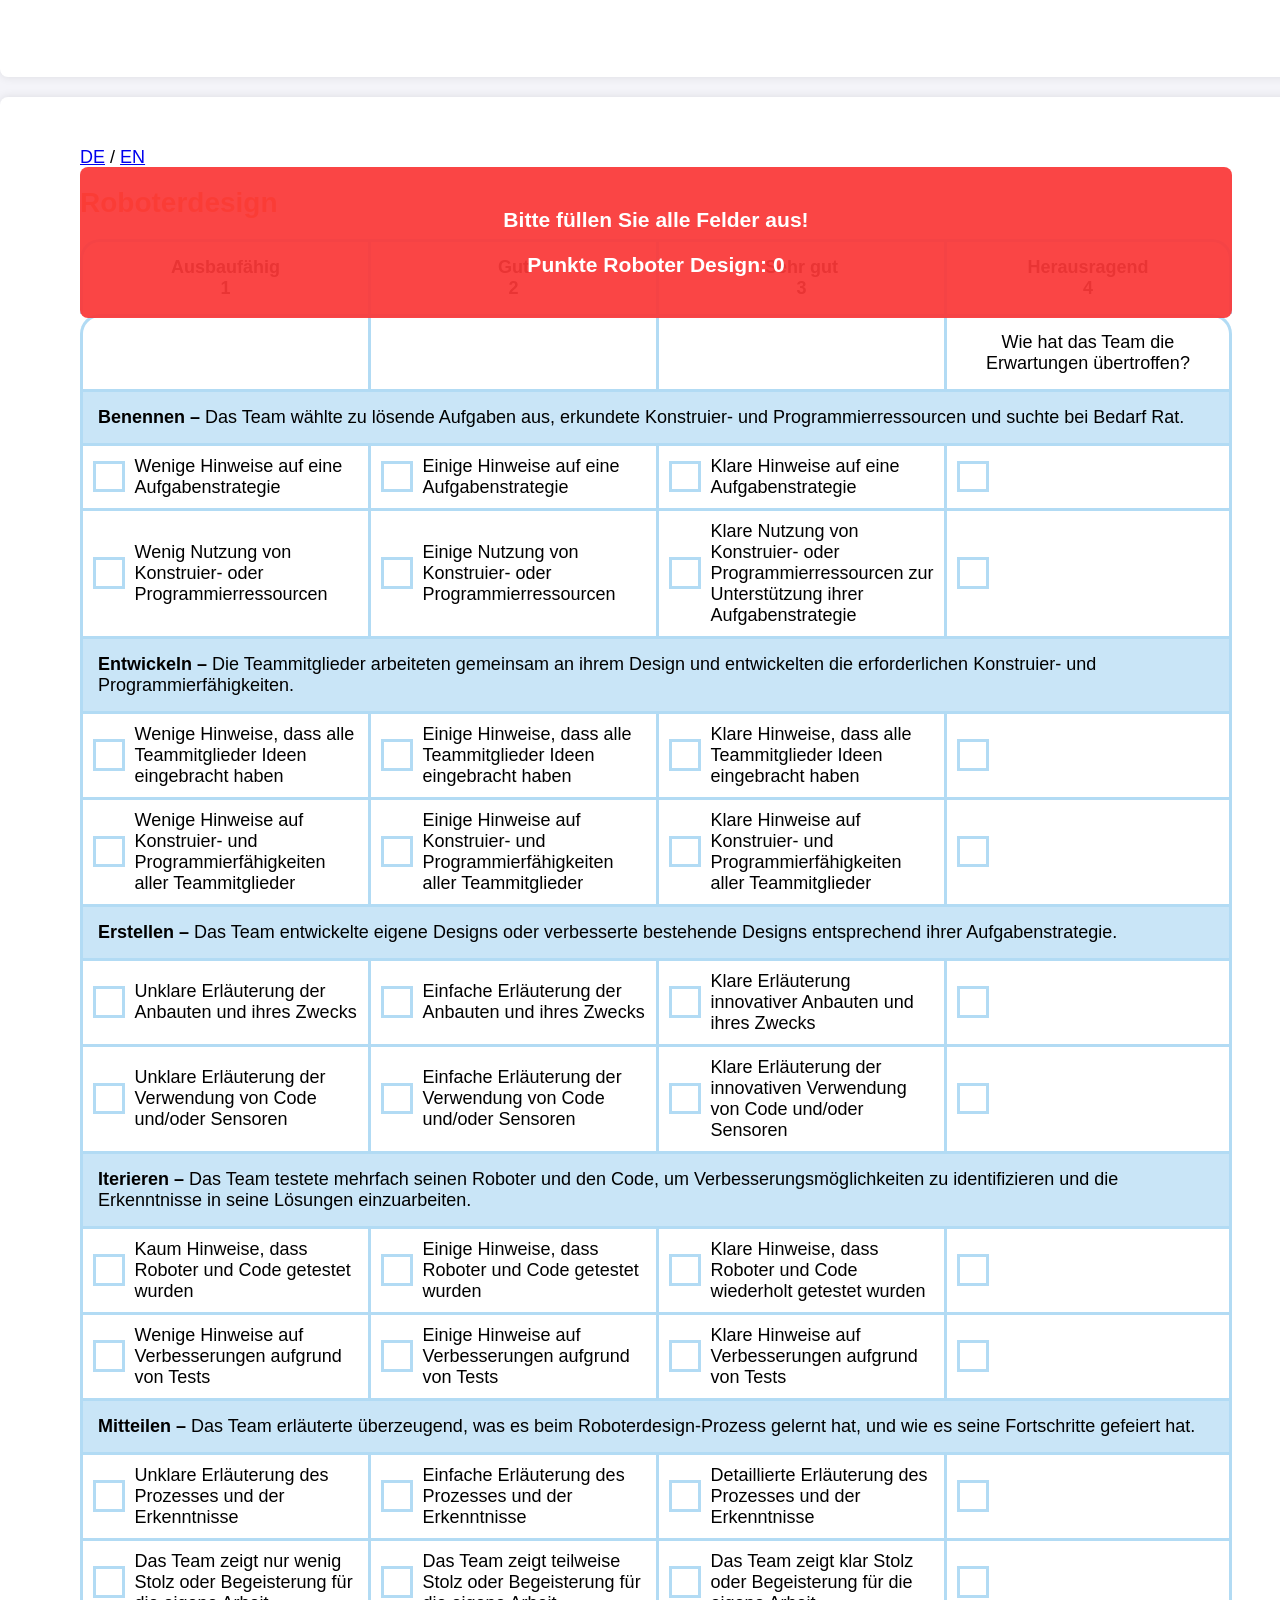
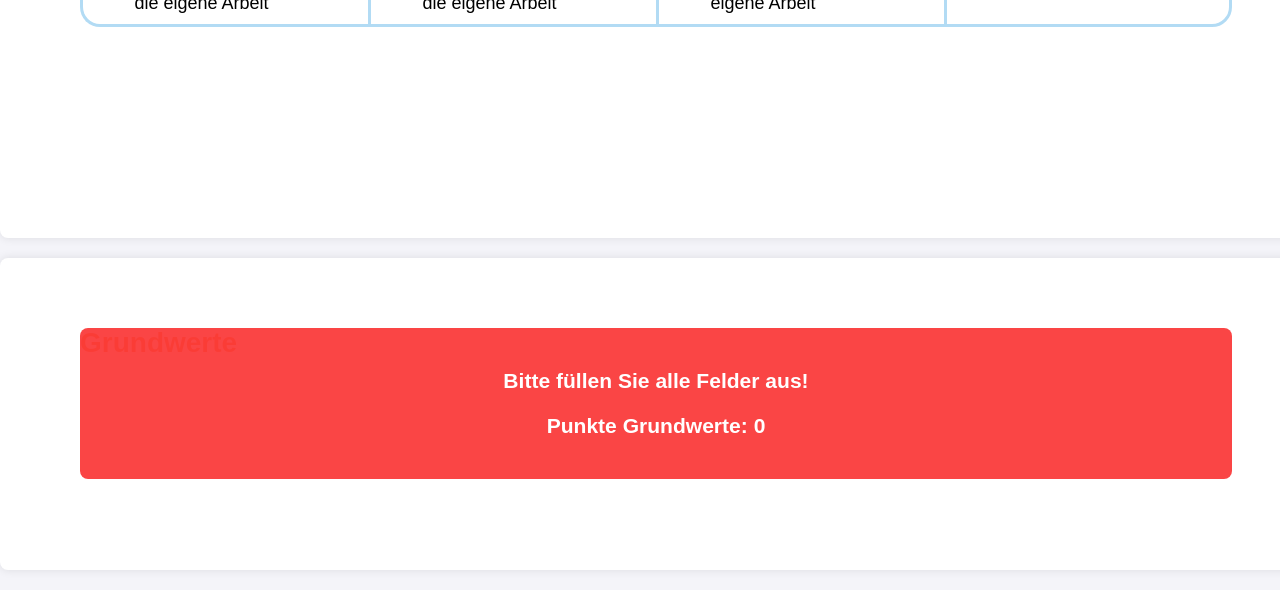
==== commit 101dcbc6: "Add new evaluation sheets" ====
--- a/docs/index.html
+++ b/docs/index.html
@@ -6,269 +6,226 @@
     <title>FLL Punkterechner</title>
     <link rel="stylesheet" href="styles.css">
     <script src="script.js"></script>
+    <link href="https://db.onlinewebfonts.com/c/826d82f4b87055d7a786a9b5d7df91d2?family=Tobi+Pro+ExtraBold" rel="stylesheet">
 </head>
-<body>
-    <div class="container">
-        <h1>FORSCHUNG</h1>
+<body>    
+    <div class="container research">
+        <div class="language_select">
+            <a href="#" onclick="setLanguage('de')" data-lang="de">DE</a>
+            <span>/</span>
+            <a href="#" onclick="setLanguage('en')" data-lang="en">EN</a>
+        </div>
+        <h1 data-i18n="research_title"></h1>
         <table>
             <thead>
                 <tr>
-                    <th><b>Ausbaufähig<br>1</b></th>
-                    <th><b>Gut<br>2</b></th>
-                    <th><b>Sehr Gut<br>3</b></th>
-                    <th><b>Herausragend<br>4</b><br>Wie hat das Team die Erwartungen übertroffen?</th>
+                    <th class="head-1"><b><span data-i18n="eval_beginning"></span><br>1</b></th>
+                    <th class="head-2"><b><span data-i18n="eval_developing"></span><br>2</b></th>
+                    <th class="head-3"><b><span data-i18n="eval_accomplished"></span><br>3</b></th>
+                    <th class="head-4"><b><span data-i18n="eval_exceeds"></span><br>4</b></th>
+                </tr>
+                <tr>
+                    <th class="head-1"></th>
+                    <th class="head-2"></th>
+                    <th class="head-3"></th>
+                    <th class="bonus" data-i18n="exceeds_reason"></th>
                 </tr>
             </thead>
             <tbody>
                 <tr>
-                    <td colspan="4"><b>Benennen –</b> Das Team hat ein Problem klar definiert und dazu gut recherchiert.</td>
-                </tr>
-                <tr>
-                    <td><label for="research-0-1"><div><div><input type="radio" id="research-0-1" name="research-0" value="1"></div><span>Problem nicht klar definiert</span></div></label></td>
-                    <td><label for="research-0-2"><div><div><input type="radio" id="research-0-2" name="research-0" value="2"></div><span>Problem teilweise klar definiert</span></div></label></td>
-                    <td><label for="research-0-3"><div><div><input type="radio" id="research-0-3" name="research-0" value="3"></div><span>Klare Definition des Problems</span></div></label></td>
+                    <td colspan="4"><b><span data-i18n="identify_title"></span> –</b> <span data-i18n="research_identify_description"></span></td>
+                </tr>
+                <tr>
+                    <td><label for="research-0-1"><div><div><input type="radio" id="research-0-1" name="research-0" value="1"></div><span data-i18n="research_identify_1_1"></span></div></label></td>
+                    <td><label for="research-0-2"><div><div><input type="radio" id="research-0-2" name="research-0" value="2"></div><span data-i18n="research_identify_1_2"></span></div></label></td>
+                    <td><label for="research-0-3"><div><div><input type="radio" id="research-0-3" name="research-0" value="3"></div><span data-i18n="research_identify_1_3"></span></div></label></td>
                     <td><label for="research-0-4"><div><div><input type="radio" id="research-0-4" name="research-0" value="4"></div><span></span></div></label></td>
                 </tr>
-                <tr>
-                    <td><label for="research-1-1"><div><div><input type="radio" id="research-1-1" name="research-1" value="1"></div><span>Wenig Forschung</span></div></label></td>
-                    <td><label for="research-1-2"><div><div><input type="radio" id="research-1-2" name="research-1" value="2"></div><span>Forschung von mehr als einer Quelle</span></div></label></td>
-                    <td><label for="research-1-3"><div><div><input type="radio" id="research-1-3" name="research-1" value="3"></div><span>Klare, detaillierte Forschung von vielen untersch. Quellen</span></div></label></td>
+                <tr class="teamwork">
+                    <td><label for="research-1-1"><div><div><input type="radio" id="research-1-1" name="research-1" value="1"></div><span data-i18n="research_identify_2_1"></span></div></label></td>
+                    <td><label for="research-1-2"><div><div><input type="radio" id="research-1-2" name="research-1" value="2"></div><span data-i18n="research_identify_2_2"></span></div></label></td>
+                    <td><label for="research-1-3"><div><div><input type="radio" id="research-1-3" name="research-1" value="3"></div><span data-i18n="research_identify_2_3"></span></div></label></td>
                     <td><label for="research-1-4"><div><div><input type="radio" id="research-1-4" name="research-1" value="4"></div><span></span></div></label></td>
                 </tr>
                 <tr>
-                    <td colspan="4"><b>Entwicklen –</b> Das Team hat selbständig eine innovative Idee ausgewählt und diese strategisch erarbeitet sowie weiterentwickelt.</td>
-                </tr>
-                <tr>
-                    <td><label for="research-2-1"><div><div><input type="radio" id="research-2-1" name="research-2" value="1"></div><span>Wenig Hinweise, dass das gesamte Team an der Ideenauswahl beteiligt war</span></div></label></td>
-                    <td><label for="research-2-2"><div><div><input type="radio" id="research-2-2" name="research-2" value="2"></div><span>Einige Hinweise, dass das gesamte Team an der Ideenauswahl beteiligt war</span></div></label></td>
-                    <td><label for="research-2-3"><div><div><input type="radio" id="research-2-3" name="research-2" value="3"></div><span>Klare Hinweise, dass das gesamte Team an der Ideenauswahl beteiligt war</span></div></label></td>
+                    <td colspan="4"><b><span data-i18n="design_title"></span> –</b> <span data-i18n="research_design_description"></span></td>
+                </tr>
+                <tr>
+                    <td><label for="research-2-1"><div><div><input type="radio" id="research-2-1" name="research-2" value="1"></div><span data-i18n="research_design_1_1"></span></div></label></td>
+                    <td><label for="research-2-2"><div><div><input type="radio" id="research-2-2" name="research-2" value="2"></div><span data-i18n="research_design_1_2"></span></div></label></td>
+                    <td><label for="research-2-3"><div><div><input type="radio" id="research-2-3" name="research-2" value="3"></div><span data-i18n="research_design_1_3"></span></div></label></td>
                     <td><label for="research-2-4"><div><div><input type="radio" id="research-2-4" name="research-2" value="4"></div><span></span></div></label></td>
                 </tr>
-                <tr>
-                    <td><label for="research-3-1"><div><div><input type="radio" id="research-3-1" name="research-3" value="1"></div><span>Wenig Hinweise auf eine effektive Strategie</span></div></label></td>
-                    <td><label for="research-3-2"><div><div><input type="radio" id="research-3-2" name="research-3" value="2"></div><span>Einige Hinweise auf eine effektive Strategie</span></div></label></td>
-                    <td><label for="research-3-3"><div><div><input type="radio" id="research-3-3" name="research-3" value="3"></div><span>Klare Hinweise auf eine effektive Strategie</span></div></label></td>
+                <tr class="teamwork">
+                    <td><label for="research-3-1"><div><div><input type="radio" id="research-3-1" name="research-3" value="1"></div><span data-i18n="research_design_2_1"></span></div></label></td>
+                    <td><label for="research-3-2"><div><div><input type="radio" id="research-3-2" name="research-3" value="2"></div><span data-i18n="research_design_2_2"></span></div></label></td>
+                    <td><label for="research-3-3"><div><div><input type="radio" id="research-3-3" name="research-3" value="3"></div><span data-i18n="research_design_2_3"></span></div></label></td>
                     <td><label for="research-3-4"><div><div><input type="radio" id="research-3-4" name="research-3" value="4"></div><span></span></div></label></td>
                 </tr>
                 <tr>
-                    <td colspan="4"><b>Erstellen –</b> Das Team hat eine eigene Idee entwickelt oder auf einer bestehenden aufgebaut. Mit einem Prototypmodell oder einer Zeichnung veranschaulicht das Team die Lösung.</td>
-                </tr>
-                <tr>
-                    <td><label for="research-4-1"><div><div><input type="radio" id="research-4-1" name="research-4" value="1"></div><span>Wenig Entwicklung einer innovativen Lösung</span></div></label></td>
-                    <td><label for="research-4-2"><div><div><input type="radio" id="research-4-2" name="research-4" value="2"></div><span>Teilweise Entwicklung einer innovativen Lösung</span></div></label></td>
-                    <td><label for="research-4-3"><div><div><input type="radio" id="research-4-3" name="research-4" value="3"></div><span>Umfangreiche Entwicklung einer innovativen Lösung</span></div></label></td>
+                    <td colspan="4"><b><span data-i18n="create_title"></span> –</b> <span data-i18n="research_create_description"></span></td>
+                </tr>
+                <tr class="teamwork">
+                    <td><label for="research-4-1"><div><div><input type="radio" id="research-4-1" name="research-4" value="1"></div><span data-i18n="research_create_1_1"></span></div></label></td>
+                    <td><label for="research-4-2"><div><div><input type="radio" id="research-4-2" name="research-4" value="2"></div><span data-i18n="research_create_1_2"></span></div></label></td>
+                    <td><label for="research-4-3"><div><div><input type="radio" id="research-4-3" name="research-4" value="3"></div><span data-i18n="research_create_1_3"></span></div></label></td>
                     <td><label for="research-4-4"><div><div><input type="radio" id="research-4-4" name="research-4" value="4"></div><span></span></div></label></td>
                 </tr>
                 <tr>
-                    <td><label for="research-5-1"><div><div><input type="radio" id="research-5-1" name="research-5" value="1"></div><span>Unklare Prototyp (Modell/Zeichnung), der hilft, die Lösung zu vermitteln</span></div></label></td>
-                    <td><label for="research-5-2"><div><div><input type="radio" id="research-5-2" name="research-5" value="2"></div><span>Einfacher Prototyp (Modell/Zeichnung), der hilft, die Lösung zu vermitteln</span></div></label></td>
-                    <td><label for="research-5-3"><div><div><input type="radio" id="research-5-3" name="research-5" value="3"></div><span>Detaillierter Prototyp (Modell/Zeichnung), der hilft, die Lösung zu vermitteln</span></div></label></td>
+                    <td><label for="research-5-1"><div><div><input type="radio" id="research-5-1" name="research-5" value="1"></div><span data-i18n="research_create_2_1"></span></div></label></td>
+                    <td><label for="research-5-2"><div><div><input type="radio" id="research-5-2" name="research-5" value="2"></div><span data-i18n="research_create_2_2"></span></div></label></td>
+                    <td><label for="research-5-3"><div><div><input type="radio" id="research-5-3" name="research-5" value="3"></div><span data-i18n="research_create_2_3"></span></div></label></td>
                     <td><label for="research-5-4"><div><div><input type="radio" id="research-5-4" name="research-5" value="4"></div><span></span></div></label></td>
                 </tr>
                 <tr>
-                    <td colspan="4"><b>Iteration –</b> Das Team hat seine Ideen NutzerInnen/ExpertInnen vorgestellt, Feedback gesammelt und Verbesserungen in seine Lösung eingearbeitet.</td>
-                </tr>
-                <tr>
-                    <td><label for="research-6-1"><div><div><input type="radio" id="research-6-1" name="research-6" value="1"></div><span>Lösung wurde kaum gezeigt</span></div></label></td>
-                    <td><label for="research-6-2"><div><div><input type="radio" id="research-6-2" name="research-6" value="2"></div><span>Lösung wurde NutzerInnen ODER ExpertInnen gezeigt</span></div></label></td>
-                    <td><label for="research-6-3"><div><div><input type="radio" id="research-6-3" name="research-6" value="3"></div><span>Lösung wurde NutzerInnen UND ExpertInnen gezeigt</span></div></label></td>
+                    <td colspan="4"><b><span data-i18n="iterate_title"></span> –</b> <span data-i18n="research_iterate_description"></span></td>
+                </tr>
+                <tr>
+                    <td><label for="research-6-1"><div><div><input type="radio" id="research-6-1" name="research-6" value="1"></div><span data-i18n="research_iterate_1_1"></span></div></label></td>
+                    <td><label for="research-6-2"><div><div><input type="radio" id="research-6-2" name="research-6" value="2"></div><span data-i18n="research_iterate_1_2"></span></div></label></td>
+                    <td><label for="research-6-3"><div><div><input type="radio" id="research-6-3" name="research-6" value="3"></div><span data-i18n="research_iterate_1_3"></span></div></label></td>
                     <td><label for="research-6-4"><div><div><input type="radio" id="research-6-4" name="research-6" value="4"></div><span></span></div></label></td>
                 </tr>
                 <tr>
-                    <td><label for="research-7-1"><div><div><input type="radio" id="research-7-1" name="research-7" value="1"></div><span>Kaum Hinweise auf Verbesserungen der Lösung</span></div></label></td>
-                    <td><label for="research-7-2"><div><div><input type="radio" id="research-7-2" name="research-7" value="2"></div><span>Einige Hinweise auf Verbesserungen der Lösung</span></div></label></td>
-                    <td><label for="research-7-3"><div><div><input type="radio" id="research-7-3" name="research-7" value="3"></div><span>Viele Hinweise auf Verbesserungen der Lösung</span></div></label></td>
+                    <td><label for="research-7-1"><div><div><input type="radio" id="research-7-1" name="research-7" value="1"></div><span data-i18n="research_iterate_2_1"></span></div></label></td>
+                    <td><label for="research-7-2"><div><div><input type="radio" id="research-7-2" name="research-7" value="2"></div><span data-i18n="research_iterate_2_2"></span></div></label></td>
+                    <td><label for="research-7-3"><div><div><input type="radio" id="research-7-3" name="research-7" value="3"></div><span data-i18n="research_iterate_2_3"></span></div></label></td>
                     <td><label for="research-7-4"><div><div><input type="radio" id="research-7-4" name="research-7" value="4"></div><span></span></div></label></td>
                 </tr>
                 <tr>
-                    <td colspan="4"><b>Mitteilen –</b> Das Team stellte in einer kreativen und überzeugenden Präsentation seine aktuelle Lösung und deren Auswirkungen auf die betroffenen Personen vor.</td>
-                </tr>
-                <tr>
-                    <td><label for="research-8-1"><div><div><input type="radio" id="research-8-1" name="research-8" value="1"></div><span>Präsentation wenig ansprechend</span></div></label></td>
-                    <td><label for="research-8-2"><div><div><input type="radio" id="research-8-2" name="research-8" value="2"></div><span>Präsentation teilweise ansprechend</span></div></label></td>
-                    <td><label for="research-8-3"><div><div><input type="radio" id="research-8-3" name="research-8" value="3"></div><span>Präsentation ansprechend</span></div></label></td>
+                    <td colspan="4"><b><span data-i18n="communitcate_title"></span> –</b> <span data-i18n="research_communicate_description"></span></td>
+                </tr>
+                <tr class="teamwork">
+                    <td><label for="research-8-1"><div><div><input type="radio" id="research-8-1" name="research-8" value="1"></div><span data-i18n="research_communicate_1_1"></span></div></label></td>
+                    <td><label for="research-8-2"><div><div><input type="radio" id="research-8-2" name="research-8" value="2"></div><span data-i18n="research_communicate_1_2"></span></div></label></td>
+                    <td><label for="research-8-3"><div><div><input type="radio" id="research-8-3" name="research-8" value="3"></div><span data-i18n="research_communicate_1_3"></span></div></label></td>
                     <td><label for="research-8-4"><div><div><input type="radio" id="research-8-4" name="research-8" value="4"></div><span></span></div></label></td>
                 </tr>
-                <tr>
-                    <td><label for="research-9-1"><div><div><input type="radio" id="research-9-1" name="research-9" value="1"></div><span>Lösung und möglicher Effekt auf andere unklar</span></div></label></td>
-                    <td><label for="research-9-2"><div><div><input type="radio" id="research-9-2" name="research-9" value="2"></div><span>Lösung und möglicher Effekt auf andere teilweise klar</span></div></label></td>
-                    <td><label for="research-9-3"><div><div><input type="radio" id="research-9-3" name="research-9" value="3"></div><span>Lösung und möglicher Effekt auf andere völlig klar</span></div></label></td>
+                <tr class="teamwork">
+                    <td><label for="research-9-1"><div><div><input type="radio" id="research-9-1" name="research-9" value="1"></div><span data-i18n="research_communicate_2_1"></span></div></label></td>
+                    <td><label for="research-9-2"><div><div><input type="radio" id="research-9-2" name="research-9" value="2"></div><span data-i18n="research_communicate_2_2"></span></div></label></td>
+                    <td><label for="research-9-3"><div><div><input type="radio" id="research-9-3" name="research-9" value="3"></div><span data-i18n="research_communicate_2_3"></span></div></label></td>
                     <td><label for="research-9-4"><div><div><input type="radio" id="research-9-4" name="research-9" value="4"></div><span></span></div></label></td>
                 </tr>
             </tbody>
         </table>
         <div class="banner">
-            <h3 class="warning">Bitte füllen Sie alle Felder aus!</h3>
-            <h3>Punkte Forschung: <span class="points"></span></h3>
+            <h3 class="warning" data-i18n="warning"></h3>
+            <h3><span data-i18n="research_points"></span><span class="points"></span></h3>
         </div>
     </div>
 
-    <div class="container">
-        <h1>ROBOTDESIGN</h1>
+    <div class="container robotdesign">
+        <div class="language_select">
+            <a href="#" onclick="setLanguage('de')" data-lang="de">DE</a>
+            <span>/</span>
+            <a href="#" onclick="setLanguage('en')" data-lang="en">EN</a>
+        </div>
+        <h1 data-i18n="robotdesign_title"></h1>
         <table>
             <thead>
                 <tr>
-                    <th><b>Ausbaufähig<br>1</b></th>
-                    <th><b>Gut<br>2</b></th>
-                    <th><b>Sehr Gut<br>3</b></th>
-                    <th><b>Herausragend<br>4</b><br>Wie hat das Team die Erwartungen übertroffen?</th>
+                    <th class="head-1"><b><span data-i18n="eval_beginning"></span><br>1</b></th>
+                    <th class="head-2"><b><span data-i18n="eval_developing"></span><br>2</b></th>
+                    <th class="head-3"><b><span data-i18n="eval_accomplished"></span><br>3</b></th>
+                    <th class="head-4"><b><span data-i18n="eval_exceeds"></span><br>4</b></th>
+                </tr>
+                <tr>
+                    <th class="head-1"></th>
+                    <th class="head-2"></th>
+                    <th class="head-3"></th>
+                    <th class="bonus" data-i18n="exceeds_reason"></th>
                 </tr>
             </thead>
             <tbody>
                 <tr>
-                    <td colspan="4"><b>Benennen –</b> Das Team hat eine klar definierte Strategie und ausgelotet, welche Konstruktions- und Programmierfähigkeiten es benötigt.</td>
-                </tr>
-                <tr>
-                    <td><label for="robotdesign-0-1"><div><div><input type="radio" id="robotdesign-0-1" name="robotdesign-0" value="1"></div><span>Unklare Strategie</span></div></label></td>
-                    <td><label for="robotdesign-0-2"><div><div><input type="radio" id="robotdesign-0-2" name="robotdesign-0" value="2"></div><span>Teilweise klare Strategie</span></div></label></td>
-                    <td><label for="robotdesign-0-3"><div><div><input type="radio" id="robotdesign-0-3" name="robotdesign-0" value="3"></div><span>Klare Strategie</span></div></label></td>
+                    <td colspan="4"><b><span data-i18n="identify_title"></span> –</b> <span data-i18n="robotdesign_identify_description"></span></td>
+                </tr>
+                <tr>
+                    <td><label for="robotdesign-0-1"><div><div><input type="radio" id="robotdesign-0-1" name="robotdesign-0" value="1"></div><span data-i18n="robotdesign_identify_1_1"></span></div></label></td>
+                    <td><label for="robotdesign-0-2"><div><div><input type="radio" id="robotdesign-0-2" name="robotdesign-0" value="2"></div><span data-i18n="robotdesign_identify_1_2"></span></div></label></td>
+                    <td><label for="robotdesign-0-3"><div><div><input type="radio" id="robotdesign-0-3" name="robotdesign-0" value="3"></div><span data-i18n="robotdesign_identify_1_3"></span></div></label></td>
                     <td><label for="robotdesign-0-4"><div><div><input type="radio" id="robotdesign-0-4" name="robotdesign-0" value="4"></div><span></span></div></label></td>
                 </tr>
-                <tr>
-                    <td><label for="robotdesign-1-1"><div><div><input type="radio" id="robotdesign-1-1" name="robotdesign-1" value="1"></div><span>Kaum Hinweise auf Konstruktions- und Programmierfähigkeiten bei allen</span></div></label></td>
-                    <td><label for="robotdesign-1-2"><div><div><input type="radio" id="robotdesign-1-2" name="robotdesign-1" value="2"></div><span>Nicht durchweg Hinweise auf Konstruktions- und Programmierfähigkeiten bei allen</span></div></label></td>
-                    <td><label for="robotdesign-1-3"><div><div><input type="radio" id="robotdesign-1-3" name="robotdesign-1" value="3"></div><span>Durchweg Hinweise auf Konstruktions- und Programmierfähigkeiten bei allen</span></div></label></td>
+                <tr class="teamwork">
+                    <td><label for="robotdesign-1-1"><div><div><input type="radio" id="robotdesign-1-1" name="robotdesign-1" value="1"></div><span data-i18n="robotdesign_identify_2_1"></span></div></label></td>
+                    <td><label for="robotdesign-1-2"><div><div><input type="radio" id="robotdesign-1-2" name="robotdesign-1" value="2"></div><span data-i18n="robotdesign_identify_2_2"></span></div></label></td>
+                    <td><label for="robotdesign-1-3"><div><div><input type="radio" id="robotdesign-1-3" name="robotdesign-1" value="3"></div><span data-i18n="robotdesign_identify_2_3"></span></div></label></td>
                     <td><label for="robotdesign-1-4"><div><div><input type="radio" id="robotdesign-1-4" name="robotdesign-1" value="4"></div><span></span></div></label></td>
                 </tr>
                 <tr>
-                    <td colspan="4"><b>Entwicklen –</b> Das Team hat innovative Entwürfe und einen klaren Plan erstellt und hat sich bei Bedarf Rat geholt.</td>
-                </tr>
-                <tr>
-                    <td><label for="robotdesign-2-1"><div><div><input type="radio" id="robotdesign-2-1" name="robotdesign-2" value="1"></div><span>Kaum Hinweise auf einen effektiven Plan</span></div></label></td>
-                    <td><label for="robotdesign-2-2"><div><div><input type="radio" id="robotdesign-2-2" name="robotdesign-2" value="2"></div><span>Einige Hinweise auf einen effektiven Plan</span></div></label></td>
-                    <td><label for="robotdesign-2-3"><div><div><input type="radio" id="robotdesign-2-3" name="robotdesign-2" value="3"></div><span>Klare Hinweise auf einen effektiven Plan</span></div></label></td>
+                    <td colspan="4"><b><span data-i18n="design_title"></span> –</b> <span data-i18n="robotdesign_design_description"></span></td>
+                </tr>
+                <tr class="teamwork">
+                    <td><label for="robotdesign-2-1"><div><div><input type="radio" id="robotdesign-2-1" name="robotdesign-2" value="1"></div><span data-i18n="robotdesign_design_1_1"></span></div></label></td>
+                    <td><label for="robotdesign-2-2"><div><div><input type="radio" id="robotdesign-2-2" name="robotdesign-2" value="2"></div><span data-i18n="robotdesign_design_1_2"></span></div></label></td>
+                    <td><label for="robotdesign-2-3"><div><div><input type="radio" id="robotdesign-2-3" name="robotdesign-2" value="3"></div><span data-i18n="robotdesign_design_1_3"></span></div></label></td>
                     <td><label for="robotdesign-2-4"><div><div><input type="radio" id="robotdesign-2-4" name="robotdesign-2" value="4"></div><span></span></div></label></td>
                 </tr>
                 <tr>
-                    <td><label for="robotdesign-3-1"><div><div><input type="radio" id="robotdesign-3-1" name="robotdesign-3" value="1"></div><span>Kaum Erläuterungen der Merkmale von Roboter und Code</span></div></label></td>
-                    <td><label for="robotdesign-3-2"><div><div><input type="radio" id="robotdesign-3-2" name="robotdesign-3" value="2"></div><span>Einige Erläuterungen der Eigenschaften von Roboter und Code</span></div></label></td>
-                    <td><label for="robotdesign-3-3"><div><div><input type="radio" id="robotdesign-3-3" name="robotdesign-3" value="3"></div><span>Klare Erläuterungen der Eigenschaften von Roboter und Code</span></div></label></td>
+                    <td><label for="robotdesign-3-1"><div><div><input type="radio" id="robotdesign-3-1" name="robotdesign-3" value="1"></div><span data-i18n="robotdesign_design_2_1"></span></div></label></td>
+                    <td><label for="robotdesign-3-2"><div><div><input type="radio" id="robotdesign-3-2" name="robotdesign-3" value="2"></div><span data-i18n="robotdesign_design_2_2"></span></div></label></td>
+                    <td><label for="robotdesign-3-3"><div><div><input type="radio" id="robotdesign-3-3" name="robotdesign-3" value="3"></div><span data-i18n="robotdesign_design_2_3"></span></div></label></td>
                     <td><label for="robotdesign-3-4"><div><div><input type="radio" id="robotdesign-3-4" name="robotdesign-3" value="4"></div><span></span></div></label></td>
                 </tr>
                 <tr>
-                    <td colspan="4"><b>Erstellen –</b> Das Team hat eine effektive Roboter- und Programmierlösung entwickelt, die zur Strategie passt.</td>
-                </tr>
-                <tr>
-                    <td><label for="robotdesign-4-1"><div><div><input type="radio" id="robotdesign-4-1" name="robotdesign-4" value="1"></div><span>Kaum Erklärungen zum Roboter, seinen Anbauten oder Funktionalität der Sensoren</span></div></label></td>
-                    <td><label for="robotdesign-4-2"><div><div><input type="radio" id="robotdesign-4-2" name="robotdesign-4" value="2"></div><span>Einfache Erklärungen zum Roboter, seinen Anbauten oder Funktionalität der Sensoren</span></div></label></td>
-                    <td><label for="robotdesign-4-3"><div><div><input type="radio" id="robotdesign-4-3" name="robotdesign-4" value="3"></div><span>Genaue Erklärungen zum Roboter, seinen Anbauten oder Funktionalität der Sensoren</span></div></label></td>
+                    <td colspan="4"><b><span data-i18n="create_title"></span> –</b> <span data-i18n="robotdesign_create_description"></span></td>
+                </tr>
+                <tr>
+                    <td><label for="robotdesign-4-1"><div><div><input type="radio" id="robotdesign-4-1" name="robotdesign-4" value="1"></div><span data-i18n="robotdesign_create_1_1"></span></div></label></td>
+                    <td><label for="robotdesign-4-2"><div><div><input type="radio" id="robotdesign-4-2" name="robotdesign-4" value="2"></div><span data-i18n="robotdesign_create_1_2"></span></div></label></td>
+                    <td><label for="robotdesign-4-3"><div><div><input type="radio" id="robotdesign-4-3" name="robotdesign-4" value="3"></div><span data-i18n="robotdesign_create_1_3"></span></div></label></td>
                     <td><label for="robotdesign-4-4"><div><div><input type="radio" id="robotdesign-4-4" name="robotdesign-4" value="4"></div><span></span></div></label></td>
                 </tr>
                 <tr>
-                    <td><label for="robotdesign-5-1"><div><div><input type="radio" id="robotdesign-5-1" name="robotdesign-5" value="1"></div><span>Unklare Erklärung, was der Code beim Roboter bewirkt</span></div></label></td>
-                    <td><label for="robotdesign-5-2"><div><div><input type="radio" id="robotdesign-5-2" name="robotdesign-5" value="2"></div><span>Teilweise klare Erklärung, was der Code beim Roboter bewirkt</span></div></label></td>
-                    <td><label for="robotdesign-5-3"><div><div><input type="radio" id="robotdesign-5-3" name="robotdesign-5" value="3"></div><span>Klare Erklärung, was der Code beim Roboter bewirkt</span></div></label></td>
+                    <td><label for="robotdesign-5-1"><div><div><input type="radio" id="robotdesign-5-1" name="robotdesign-5" value="1"></div><span data-i18n="robotdesign_create_2_1"></span></div></label></td>
+                    <td><label for="robotdesign-5-2"><div><div><input type="radio" id="robotdesign-5-2" name="robotdesign-5" value="2"></div><span data-i18n="robotdesign_create_2_2"></span></div></label></td>
+                    <td><label for="robotdesign-5-3"><div><div><input type="radio" id="robotdesign-5-3" name="robotdesign-5" value="3"></div><span data-i18n="robotdesign_create_2_3"></span></div></label></td>
                     <td><label for="robotdesign-5-4"><div><div><input type="radio" id="robotdesign-5-4" name="robotdesign-5" value="4"></div><span></span></div></label></td>
                 </tr>
                 <tr>
-                    <td colspan="4"><b>Iteration –</b> Das Team hat mehrfach seinen Roboter und den Code getestet, um verbesserungswürdige Bereiche zu erkennen und hat die Ergebnisse in seine aktuelle Lösung integriert.</td>
-                </tr>
-                <tr>
-                    <td><label for="robotdesign-6-1"><div><div><input type="radio" id="robotdesign-6-1" name="robotdesign-6" value="1"></div><span>Kaum Hinweise, dass Roboter und Code getestet wurden</span></div></label></td>
-                    <td><label for="robotdesign-6-2"><div><div><input type="radio" id="robotdesign-6-2" name="robotdesign-6" value="2"></div><span>Einige Hinweise, dass Roboter und Code getestet wurden</span></div></label></td>
-                    <td><label for="robotdesign-6-3"><div><div><input type="radio" id="robotdesign-6-3" name="robotdesign-6" value="3"></div><span>Klare Hinweise, dass Roboter und Code getestet wurden</span></div></label></td>
+                    <td colspan="4"><b><span data-i18n="iterate_title"></span> –</b> <span data-i18n="robotdesign_iterate_description"></span></td>
+                </tr>
+                <tr>
+                    <td><label for="robotdesign-6-1"><div><div><input type="radio" id="robotdesign-6-1" name="robotdesign-6" value="1"></div><span data-i18n="robotdesign_iterate_1_1"></span></div></label></td>
+                    <td><label for="robotdesign-6-2"><div><div><input type="radio" id="robotdesign-6-2" name="robotdesign-6" value="2"></div><span data-i18n="robotdesign_iterate_1_2"></span></div></label></td>
+                    <td><label for="robotdesign-6-3"><div><div><input type="radio" id="robotdesign-6-3" name="robotdesign-6" value="3"></div><span data-i18n="robotdesign_iterate_1_3"></span></div></label></td>
                     <td><label for="robotdesign-6-4"><div><div><input type="radio" id="robotdesign-6-4" name="robotdesign-6" value="4"></div><span></span></div></label></td>
                 </tr>
-                <tr>
-                    <td><label for="robotdesign-7-1"><div><div><input type="radio" id="robotdesign-7-1" name="robotdesign-7" value="1"></div><span>Kaum Hinweise, dass Roboter und Code verbessert wurden</span></div></label></td>
-                    <td><label for="robotdesign-7-2"><div><div><input type="radio" id="robotdesign-7-2" name="robotdesign-7" value="2"></div><span>Einige Hinweise, dass Roboter und Code verbessert wurden</span></div></label></td>
-                    <td><label for="robotdesign-7-3"><div><div><input type="radio" id="robotdesign-7-3" name="robotdesign-7" value="3"></div><span>Klare Hinweise, dass Roboter und Code verbessert wurden</span></div></label></td>
+                <tr class="teamwork">
+                    <td><label for="robotdesign-7-1"><div><div><input type="radio" id="robotdesign-7-1" name="robotdesign-7" value="1"></div><span data-i18n="robotdesign_iterate_2_1"></span></div></label></td>
+                    <td><label for="robotdesign-7-2"><div><div><input type="radio" id="robotdesign-7-2" name="robotdesign-7" value="2"></div><span data-i18n="robotdesign_iterate_2_2"></span></div></label></td>
+                    <td><label for="robotdesign-7-3"><div><div><input type="radio" id="robotdesign-7-3" name="robotdesign-7" value="3"></div><span data-i18n="robotdesign_iterate_2_3"></span></div></label></td>
                     <td><label for="robotdesign-7-4"><div><div><input type="radio" id="robotdesign-7-4" name="robotdesign-7" value="4"></div><span></span></div></label></td>
                 </tr>
                 <tr>
-                    <td colspan="4"><b>Mitteilen –</b> Die Erklärung des Teams zum Roboterdesign-Prozess ist effektiv und zeigt, wie alle Teammitglieder einbezogen wurden.</td>
-                </tr>
-                <tr>
-                    <td><label for="robotdesign-8-1"><div><div><input type="radio" id="robotdesign-8-1" name="robotdesign-8" value="1"></div><span>Unklare Erläuterung des Roboterdesign-Prozesses</span></div></label></td>
-                    <td><label for="robotdesign-8-2"><div><div><input type="radio" id="robotdesign-8-2" name="robotdesign-8" value="2"></div><span>Teilweise klare Erläuterung des Roboterdesign- Prozesses</span></div></label></td>
-                    <td><label for="robotdesign-8-3"><div><div><input type="radio" id="robotdesign-8-3" name="robotdesign-8" value="3"></div><span>Klare Erläuterung des Roboterdesign-Prozesses</span></div></label></td>
+                    <td colspan="4"><b><span data-i18n="communicate_title"></span> –</b> <span data-i18n="robotdesign_communicate_description"></span></td>
+                </tr>
+                <tr class="teamwork">
+                    <td><label for="robotdesign-8-1"><div><div><input type="radio" id="robotdesign-8-1" name="robotdesign-8" value="1"></div><span data-i18n="robotdesign_communicate_1_1"></span></div></label></td>
+                    <td><label for="robotdesign-8-2"><div><div><input type="radio" id="robotdesign-8-2" name="robotdesign-8" value="2"></div><span data-i18n="robotdesign_communicate_1_2"></span></div></label></td>
+                    <td><label for="robotdesign-8-3"><div><div><input type="radio" id="robotdesign-8-3" name="robotdesign-8" value="3"></div><span data-i18n="robotdesign_communicate_1_3"></span></div></label></td>
                     <td><label for="robotdesign-8-4"><div><div><input type="radio" id="robotdesign-8-4" name="robotdesign-8" value="4"></div><span></span></div></label></td>
                 </tr>
-                <tr>
-                    <td><label for="robotdesign-9-1"><div><div><input type="radio" id="robotdesign-9-1" name="robotdesign-9" value="1"></div><span>Kaum Hinweise, dass alle Teammitglieder involviert sind</span></div></label></td>
-                    <td><label for="robotdesign-9-2"><div><div><input type="radio" id="robotdesign-9-2" name="robotdesign-9" value="2"></div><span>Einige Hinweise, dass alle Teammitglieder involviert sind</span></div></label></td>
-                    <td><label for="robotdesign-9-3"><div><div><input type="radio" id="robotdesign-9-3" name="robotdesign-9" value="3"></div><span>Klare Hinweise, dass alle Teammitglieder involviert sind</span></div></label></td>
+                <tr class="teamwork">
+                    <td><label for="robotdesign-9-1"><div><div><input type="radio" id="robotdesign-9-1" name="robotdesign-9" value="1"></div><span data-i18n="robotdesign_communicate_2_1"></span></div></label></td>
+                    <td><label for="robotdesign-9-2"><div><div><input type="radio" id="robotdesign-9-2" name="robotdesign-9" value="2"></div><span data-i18n="robotdesign_communicate_2_2"></span></div></label></td>
+                    <td><label for="robotdesign-9-3"><div><div><input type="radio" id="robotdesign-9-3" name="robotdesign-9" value="3"></div><span data-i18n="robotdesign_communicate_2_3"></span></div></label></td>
                     <td><label for="robotdesign-9-4"><div><div><input type="radio" id="robotdesign-9-4" name="robotdesign-9" value="4"></div><span></span></div></label></td>
                 </tr>
             </tbody>
         </table>
         <div class="banner">
-            <h3 class="warning">Bitte füllen Sie alle Felder aus!</h3>
-            <h3>Punkte Robotdesign: <span class="points"></span></h3>
+            <h3 class="warning" data-i18n="warning"></h3>
+            <h3><span data-i18n="robotdesign_points"></span><span class="points"></span></h3>
         </div>
     </div>
 
-    <div class="container">
-        <h1>GRUNDWERTE</h1>
-        <table>
-            <thead>
-                <tr>
-                    <th><b>Ausbaufähig<br>1</b><br>Kaum im gesamten Team beobachtet.</th>
-                    <th><b>Gut<br>2</b><br>Nicht durchweg im gesamten Team beobachtet.</th>
-                    <th><b>Sehr Gut<br>3</b><br>Durchweg im gesamten Team beobachtet.</th>
-                    <th><b>Herausragend<br>4</b><br>Wie hat das Team die Erwartungen übertroffen?</th>
-                </tr>
-            </thead>
-            <tbody>
-                <tr>
-                    <td colspan="4"><b>Entdeckung –</b> Das Team hat neue Talente und Ideen entdeckt.</td>
-                </tr>
-                <tr>
-                    <td><label for="core-values-0-1"><div><div><input type="radio" id="core-values-0-1" name="core-values-0" value="1"></div><span></span></div></label></td>
-                    <td><label for="core-values-0-2"><div><div><input type="radio" id="core-values-0-2" name="core-values-0" value="2"></div><span></span></div></label></td>
-                    <td><label for="core-values-0-3"><div><div><input type="radio" id="core-values-0-3" name="core-values-0" value="3"></div><span></span></div></label></td>
-                    <td><label for="core-values-0-4"><div><div><input type="radio" id="core-values-0-4" name="core-values-0" value="4"></div><span></span></div></label></td>
-                </tr>
-                <tr>
-                    <td colspan="4"><b>Innovation –</b> Das Team war kreativ und ausdauernd bei der Lösung von Problemen.</td>
-                </tr>
-                <tr>
-                    <td><label for="core-values-1-1"><div><div><input type="radio" id="core-values-1-1" name="core-values-1" value="1"></div><span></span></div></label></td>
-                    <td><label for="core-values-1-2"><div><div><input type="radio" id="core-values-1-2" name="core-values-1" value="2"></div><span></span></div></label></td>
-                    <td><label for="core-values-1-3"><div><div><input type="radio" id="core-values-1-3" name="core-values-1" value="3"></div><span></span></div></label></td>
-                    <td><label for="core-values-1-4"><div><div><input type="radio" id="core-values-1-4" name="core-values-1" value="4"></div><span></span></div></label></td>
-                </tr>
-                <tr>
-                    <td colspan="4"><b>Wirkung –</b> Das Team hat das Gelernte angewendet, um seine Welt zu verbessern.</td>
-                </tr>
-                <tr>
-                    <td><label for="core-values-2-1"><div><div><input type="radio" id="core-values-2-1" name="core-values-2" value="1"></div><span></span></div></label></td>
-                    <td><label for="core-values-2-2"><div><div><input type="radio" id="core-values-2-2" name="core-values-2" value="2"></div><span></span></div></label></td>
-                    <td><label for="core-values-2-3"><div><div><input type="radio" id="core-values-2-3" name="core-values-2" value="3"></div><span></span></div></label></td>
-                    <td><label for="core-values-2-4"><div><div><input type="radio" id="core-values-2-4" name="core-values-2" value="4"></div><span></span></div></label></td>
-                </tr>
-                <tr>
-                    <td colspan="4"><b>Inklusion –</b> Das Team verhält sich respektvoll und akzeptiert seine Unterschiede.</td>
-                </tr>
-                <tr>
-                    <td><label for="core-values-3-1"><div><div><input type="radio" id="core-values-3-1" name="core-values-3" value="1"></div><span></span></div></label></td>
-                    <td><label for="core-values-3-2"><div><div><input type="radio" id="core-values-3-2" name="core-values-3" value="2"></div><span></span></div></label></td>
-                    <td><label for="core-values-3-3"><div><div><input type="radio" id="core-values-3-3" name="core-values-3" value="3"></div><span></span></div></label></td>
-                    <td><label for="core-values-3-4"><div><div><input type="radio" id="core-values-3-4" name="core-values-3" value="4"></div><span></span></div></label></td>
-                </tr>
-                <tr>
-                    <td colspan="4"><b>Teamwork –</b> Das Team zeigte klar, dass sie gut zusammenarbeiten.</td>
-                </tr>            
-                <tr>
-                    <td><label for="core-values-4-1"><div><div><input type="radio" id="core-values-4-1" name="core-values-4" value="1"></div><span></span></div></label></td>
-                    <td><label for="core-values-4-2"><div><div><input type="radio" id="core-values-4-2" name="core-values-4" value="2"></div><span></span></div></label></td>
-                    <td><label for="core-values-4-3"><div><div><input type="radio" id="core-values-4-3" name="core-values-4" value="3"></div><span></span></div></label></td>
-                    <td><label for="core-values-4-4"><div><div><input type="radio" id="core-values-4-4" name="core-values-4" value="4"></div><span></span></div></label></td>
-                </tr>
-                <tr>
-                    <td colspan="4"><b>Spaß –</b> Das Team hat eindeutig Spaß miteinander und feiert seine Erfolge - einzeln und als Gruppe.</td>
-                </tr> 
-                <tr>
-                    <td><label for="core-values-5-1"><div><div><input type="radio" id="core-values-5-1" name="core-values-5" value="1"></div><span></span></div></label></td>
-                    <td><label for="core-values-5-2"><div><div><input type="radio" id="core-values-5-2" name="core-values-5" value="2"></div><span></span></div></label></td>
-                    <td><label for="core-values-5-3"><div><div><input type="radio" id="core-values-5-3" name="core-values-5" value="3"></div><span></span></div></label></td>
-                    <td><label for="core-values-5-4"><div><div><input type="radio" id="core-values-5-4" name="core-values-5" value="4"></div><span></span></div></label></td>
-                </tr>
-            </tbody>
-        </table>
+    <div class="container corevalues">
+        <h1 data-i18n="corevalues_title"></h1>
         <div class="banner">
-            <h3 class="warning">Bitte füllen Sie alle Felder aus!</h3>
-            <h3>Punkte Grundwerte: <span class="points"></span></h3>
+            <h3 class="warning" data-i18n="warning"></h3>
+            <h3><span data-i18n="corevalues_points"></span><span class="points"></span></h3>
         </div>
     </div>
 </body>
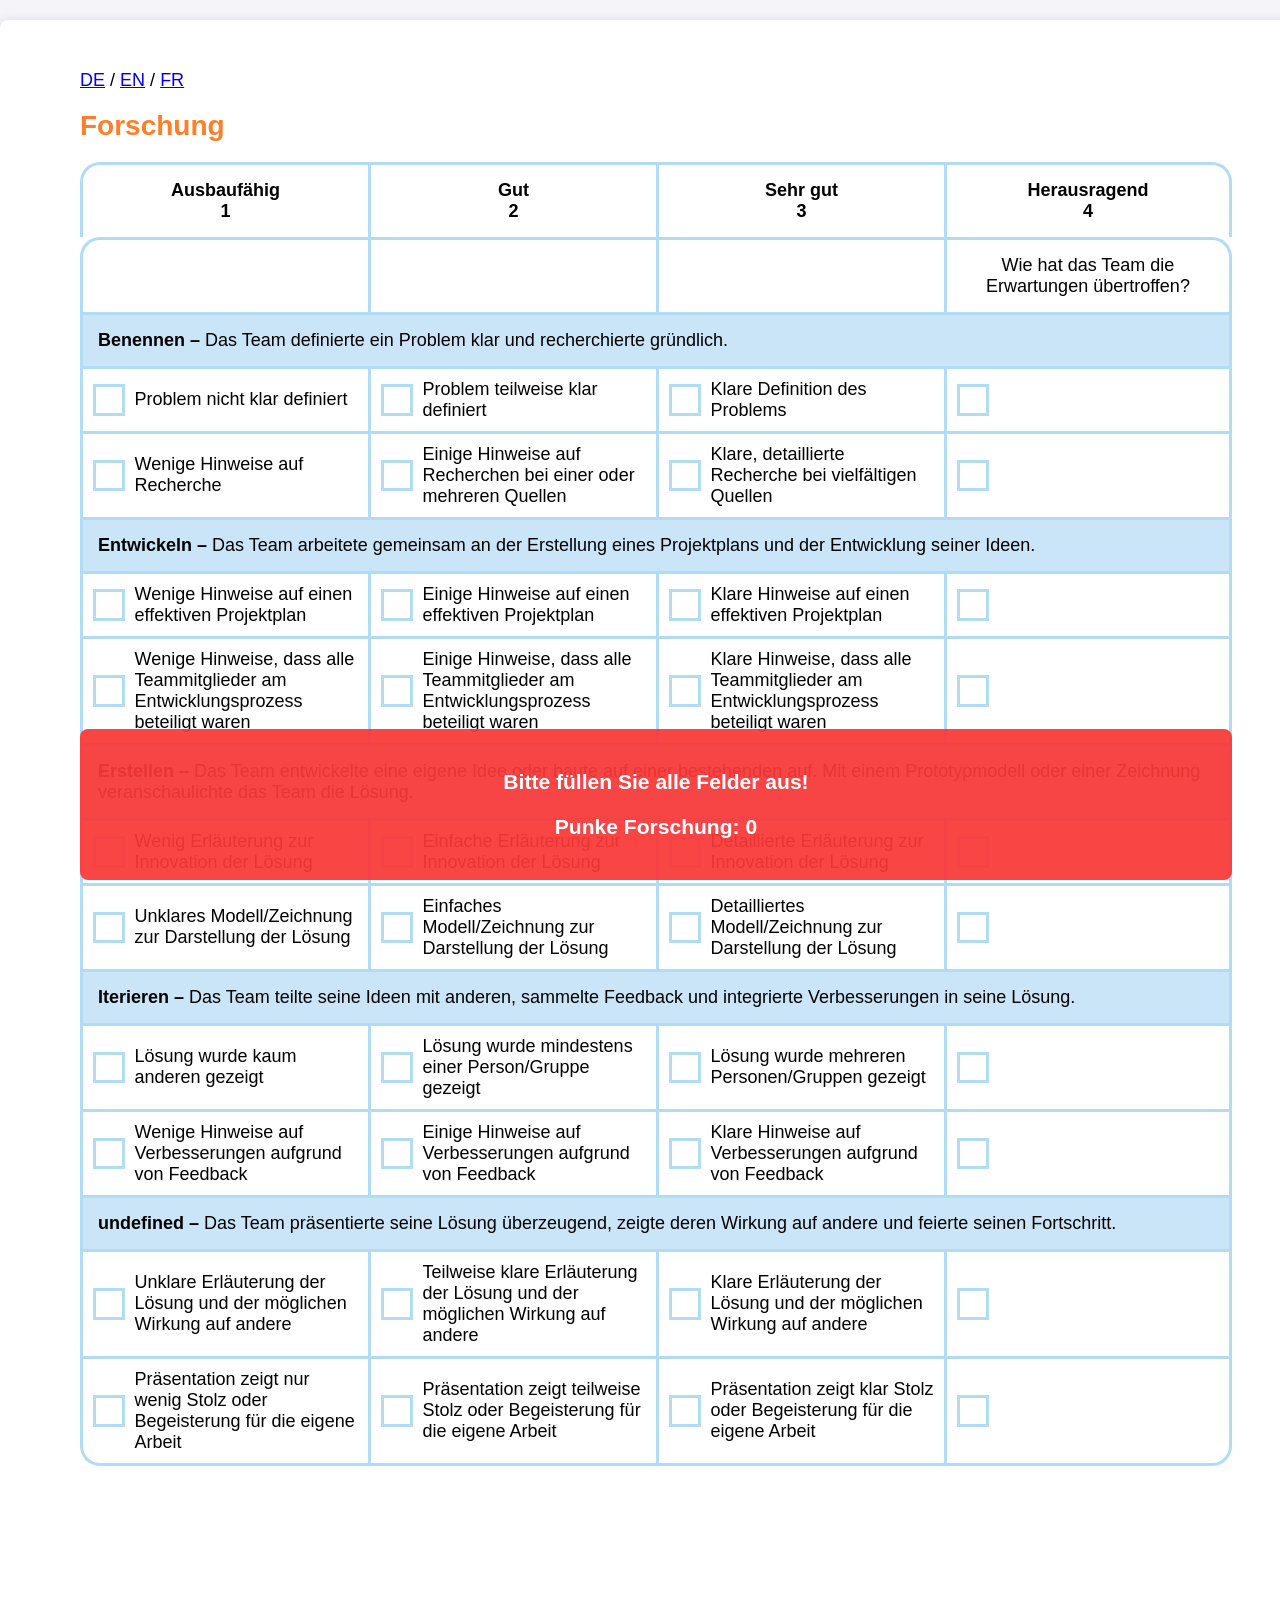
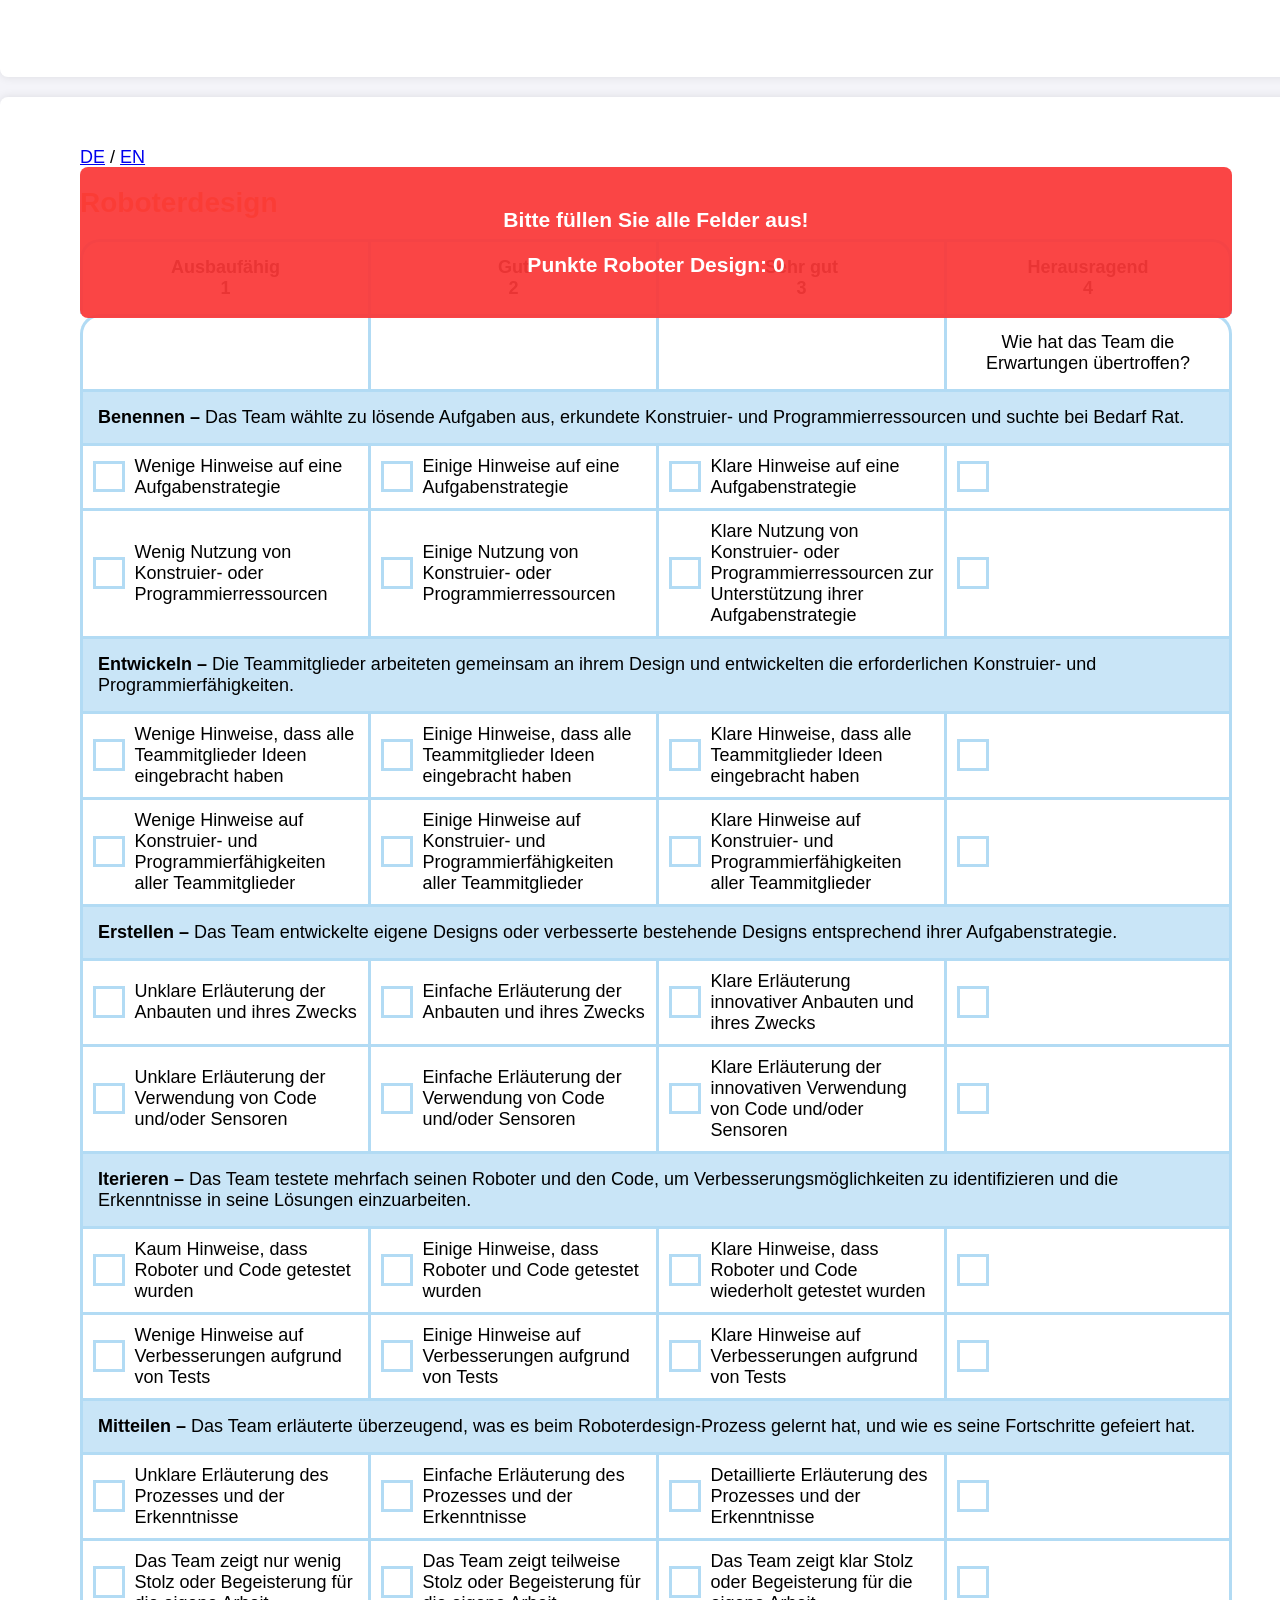
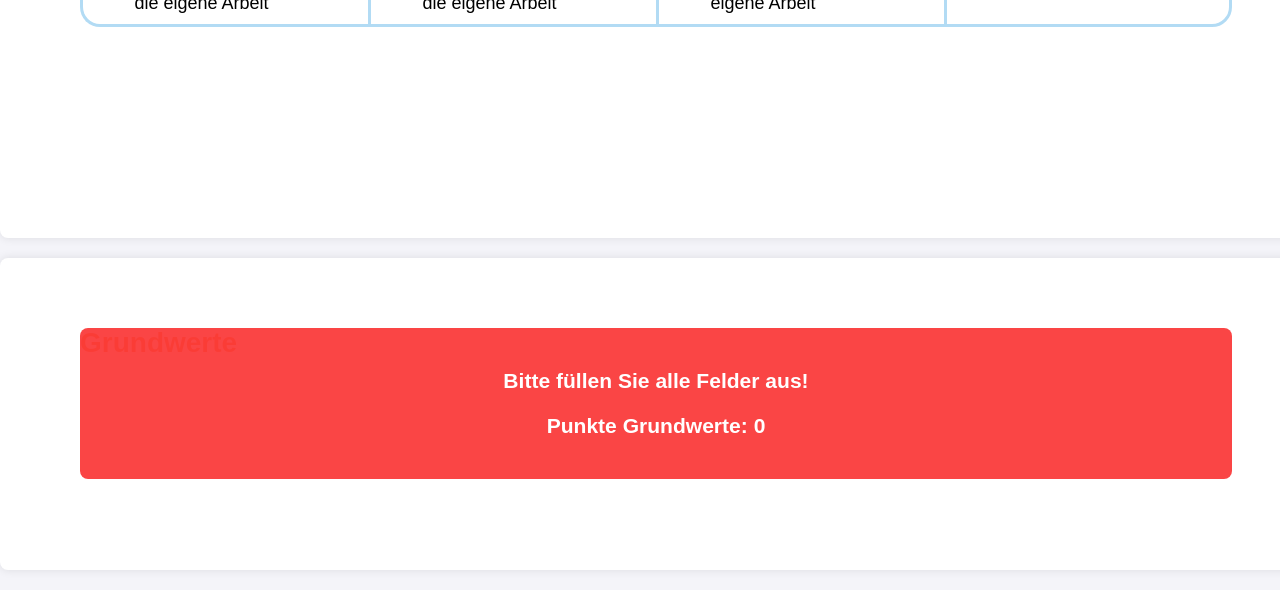
==== commit 9a41812b: "Added french" ====
--- a/docs/index.html
+++ b/docs/index.html
@@ -14,6 +14,8 @@
             <a href="#" onclick="setLanguage('de')" data-lang="de">DE</a>
             <span>/</span>
             <a href="#" onclick="setLanguage('en')" data-lang="en">EN</a>
+            <span>/</span>
+            <a href="#" onclick="setLanguage('fr')" data-lang="fr">FR</a>
         </div>
         <h1 data-i18n="research_title"></h1>
         <table>
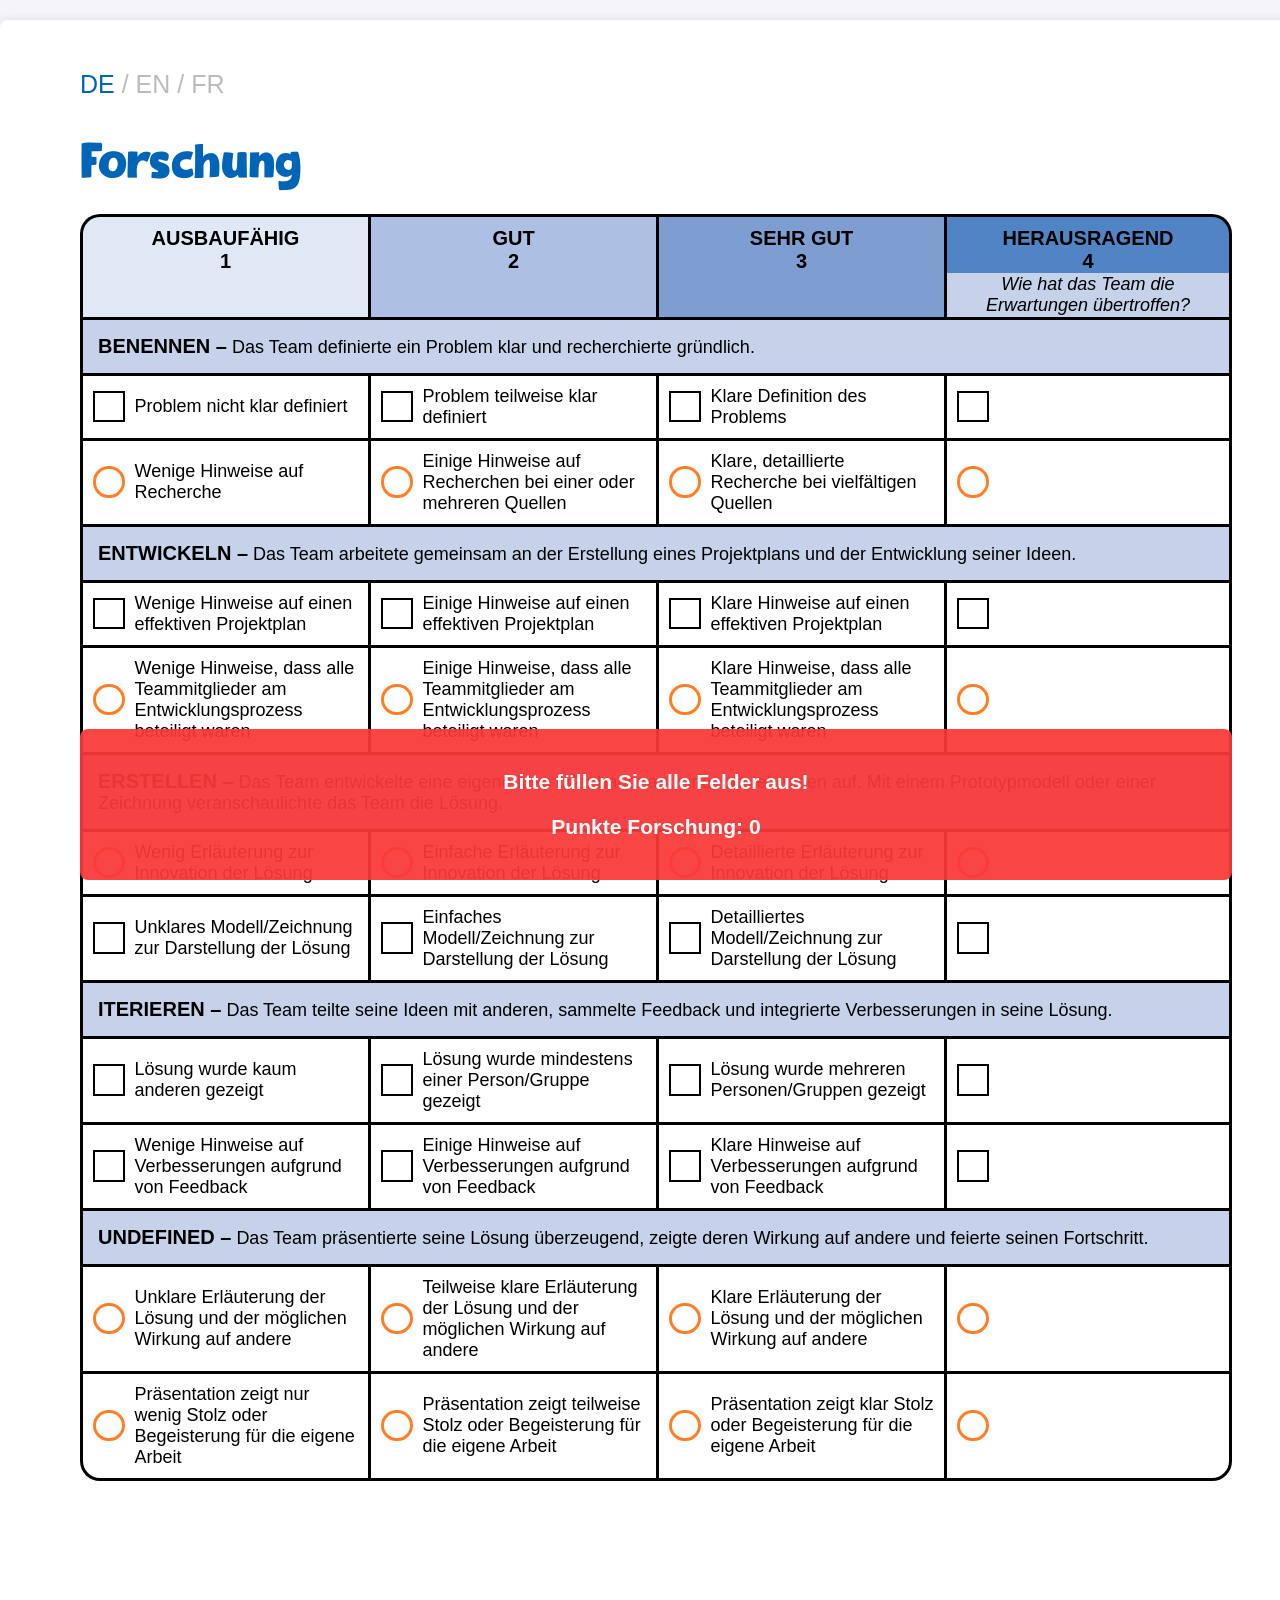
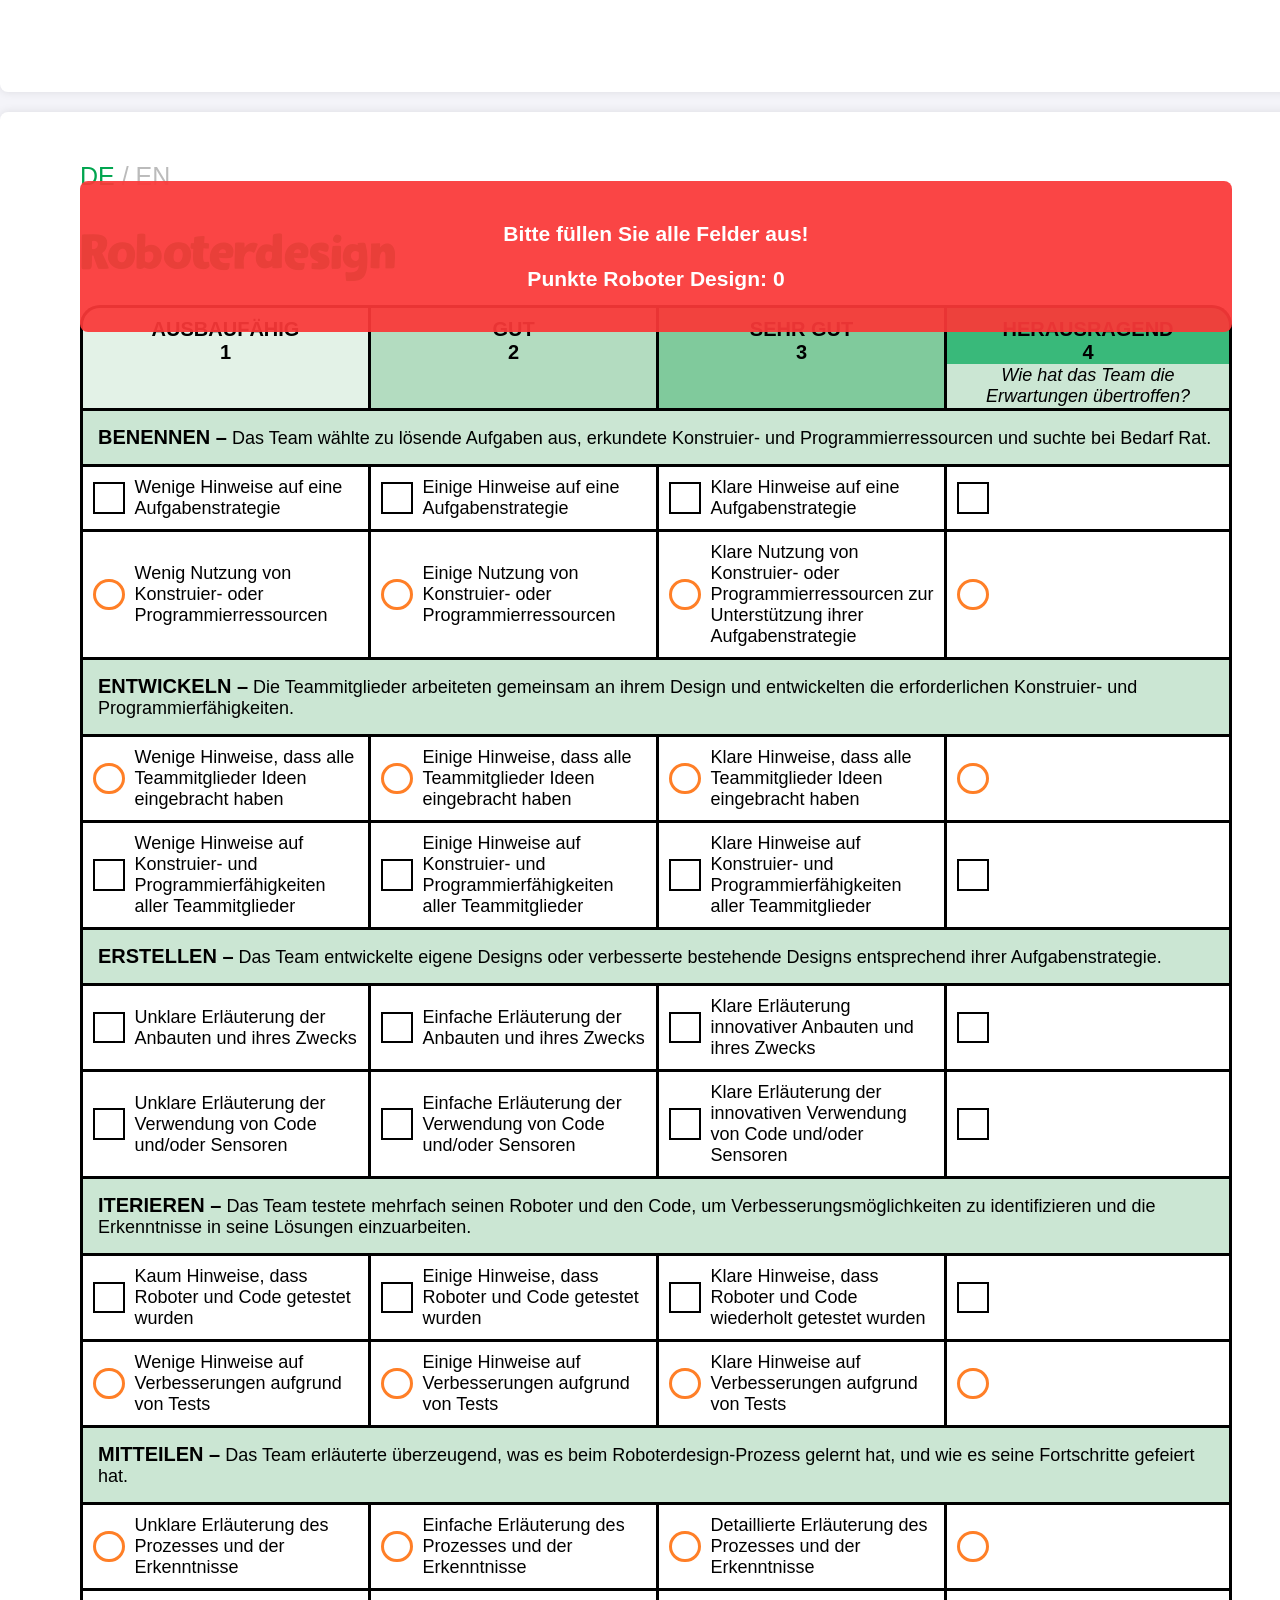
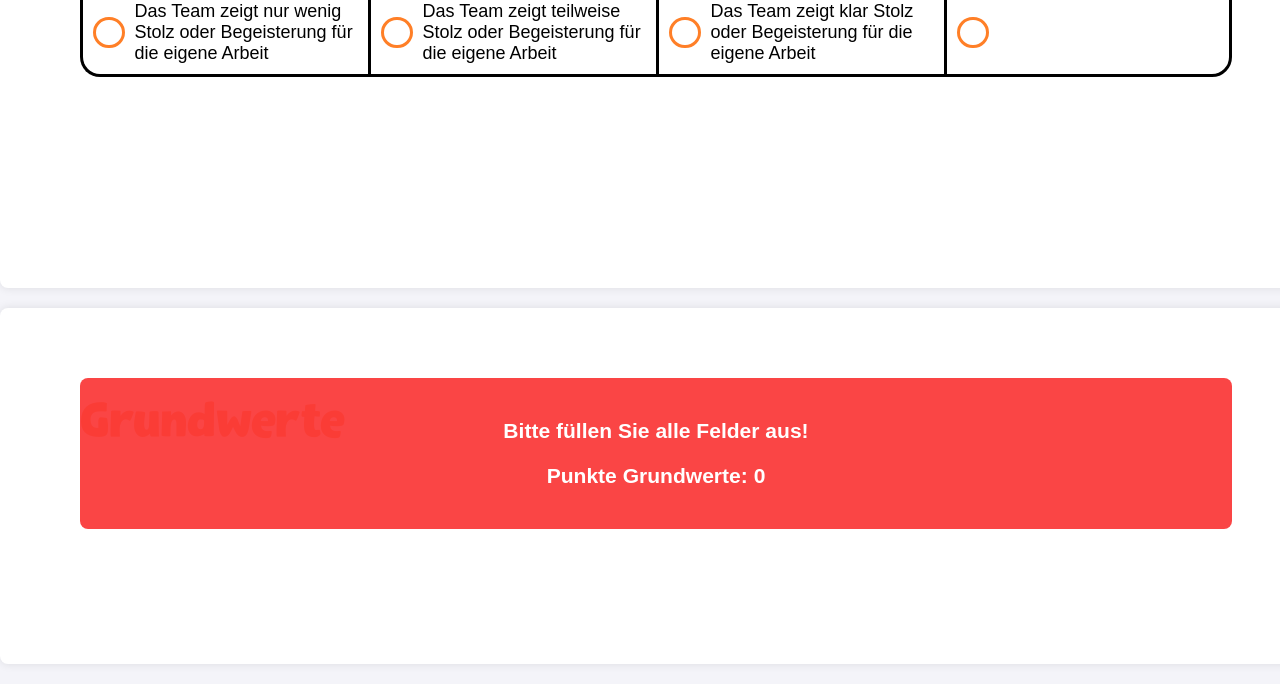
==== commit 78835598: "Change radio buttons to checkboxes" ====
--- a/docs/index.html
+++ b/docs/index.html
@@ -38,76 +38,76 @@
                     <td colspan="4"><b><span data-i18n="identify_title"></span> –</b> <span data-i18n="research_identify_description"></span></td>
                 </tr>
                 <tr>
-                    <td><label for="research-0-1"><div><div><input type="radio" id="research-0-1" name="research-0" value="1"></div><span data-i18n="research_identify_1_1"></span></div></label></td>
-                    <td><label for="research-0-2"><div><div><input type="radio" id="research-0-2" name="research-0" value="2"></div><span data-i18n="research_identify_1_2"></span></div></label></td>
-                    <td><label for="research-0-3"><div><div><input type="radio" id="research-0-3" name="research-0" value="3"></div><span data-i18n="research_identify_1_3"></span></div></label></td>
-                    <td><label for="research-0-4"><div><div><input type="radio" id="research-0-4" name="research-0" value="4"></div><span></span></div></label></td>
-                </tr>
-                <tr class="teamwork">
-                    <td><label for="research-1-1"><div><div><input type="radio" id="research-1-1" name="research-1" value="1"></div><span data-i18n="research_identify_2_1"></span></div></label></td>
-                    <td><label for="research-1-2"><div><div><input type="radio" id="research-1-2" name="research-1" value="2"></div><span data-i18n="research_identify_2_2"></span></div></label></td>
-                    <td><label for="research-1-3"><div><div><input type="radio" id="research-1-3" name="research-1" value="3"></div><span data-i18n="research_identify_2_3"></span></div></label></td>
-                    <td><label for="research-1-4"><div><div><input type="radio" id="research-1-4" name="research-1" value="4"></div><span></span></div></label></td>
+                    <td><label for="research-0-1"><div><div><input type="checkbox" id="research-0-1" name="research-0" value="1"></div><span data-i18n="research_identify_1_1"></span></div></label></td>
+                    <td><label for="research-0-2"><div><div><input type="checkbox" id="research-0-2" name="research-0" value="2"></div><span data-i18n="research_identify_1_2"></span></div></label></td>
+                    <td><label for="research-0-3"><div><div><input type="checkbox" id="research-0-3" name="research-0" value="3"></div><span data-i18n="research_identify_1_3"></span></div></label></td>
+                    <td><label for="research-0-4"><div><div><input type="checkbox" id="research-0-4" name="research-0" value="4"></div><span></span></div></label></td>
+                </tr>
+                <tr class="teamwork">
+                    <td><label for="research-1-1"><div><div><input type="checkbox" id="research-1-1" name="research-1" value="1"></div><span data-i18n="research_identify_2_1"></span></div></label></td>
+                    <td><label for="research-1-2"><div><div><input type="checkbox" id="research-1-2" name="research-1" value="2"></div><span data-i18n="research_identify_2_2"></span></div></label></td>
+                    <td><label for="research-1-3"><div><div><input type="checkbox" id="research-1-3" name="research-1" value="3"></div><span data-i18n="research_identify_2_3"></span></div></label></td>
+                    <td><label for="research-1-4"><div><div><input type="checkbox" id="research-1-4" name="research-1" value="4"></div><span></span></div></label></td>
                 </tr>
                 <tr>
                     <td colspan="4"><b><span data-i18n="design_title"></span> –</b> <span data-i18n="research_design_description"></span></td>
                 </tr>
                 <tr>
-                    <td><label for="research-2-1"><div><div><input type="radio" id="research-2-1" name="research-2" value="1"></div><span data-i18n="research_design_1_1"></span></div></label></td>
-                    <td><label for="research-2-2"><div><div><input type="radio" id="research-2-2" name="research-2" value="2"></div><span data-i18n="research_design_1_2"></span></div></label></td>
-                    <td><label for="research-2-3"><div><div><input type="radio" id="research-2-3" name="research-2" value="3"></div><span data-i18n="research_design_1_3"></span></div></label></td>
-                    <td><label for="research-2-4"><div><div><input type="radio" id="research-2-4" name="research-2" value="4"></div><span></span></div></label></td>
-                </tr>
-                <tr class="teamwork">
-                    <td><label for="research-3-1"><div><div><input type="radio" id="research-3-1" name="research-3" value="1"></div><span data-i18n="research_design_2_1"></span></div></label></td>
-                    <td><label for="research-3-2"><div><div><input type="radio" id="research-3-2" name="research-3" value="2"></div><span data-i18n="research_design_2_2"></span></div></label></td>
-                    <td><label for="research-3-3"><div><div><input type="radio" id="research-3-3" name="research-3" value="3"></div><span data-i18n="research_design_2_3"></span></div></label></td>
-                    <td><label for="research-3-4"><div><div><input type="radio" id="research-3-4" name="research-3" value="4"></div><span></span></div></label></td>
+                    <td><label for="research-2-1"><div><div><input type="checkbox" id="research-2-1" name="research-2" value="1"></div><span data-i18n="research_design_1_1"></span></div></label></td>
+                    <td><label for="research-2-2"><div><div><input type="checkbox" id="research-2-2" name="research-2" value="2"></div><span data-i18n="research_design_1_2"></span></div></label></td>
+                    <td><label for="research-2-3"><div><div><input type="checkbox" id="research-2-3" name="research-2" value="3"></div><span data-i18n="research_design_1_3"></span></div></label></td>
+                    <td><label for="research-2-4"><div><div><input type="checkbox" id="research-2-4" name="research-2" value="4"></div><span></span></div></label></td>
+                </tr>
+                <tr class="teamwork">
+                    <td><label for="research-3-1"><div><div><input type="checkbox" id="research-3-1" name="research-3" value="1"></div><span data-i18n="research_design_2_1"></span></div></label></td>
+                    <td><label for="research-3-2"><div><div><input type="checkbox" id="research-3-2" name="research-3" value="2"></div><span data-i18n="research_design_2_2"></span></div></label></td>
+                    <td><label for="research-3-3"><div><div><input type="checkbox" id="research-3-3" name="research-3" value="3"></div><span data-i18n="research_design_2_3"></span></div></label></td>
+                    <td><label for="research-3-4"><div><div><input type="checkbox" id="research-3-4" name="research-3" value="4"></div><span></span></div></label></td>
                 </tr>
                 <tr>
                     <td colspan="4"><b><span data-i18n="create_title"></span> –</b> <span data-i18n="research_create_description"></span></td>
                 </tr>
                 <tr class="teamwork">
-                    <td><label for="research-4-1"><div><div><input type="radio" id="research-4-1" name="research-4" value="1"></div><span data-i18n="research_create_1_1"></span></div></label></td>
-                    <td><label for="research-4-2"><div><div><input type="radio" id="research-4-2" name="research-4" value="2"></div><span data-i18n="research_create_1_2"></span></div></label></td>
-                    <td><label for="research-4-3"><div><div><input type="radio" id="research-4-3" name="research-4" value="3"></div><span data-i18n="research_create_1_3"></span></div></label></td>
-                    <td><label for="research-4-4"><div><div><input type="radio" id="research-4-4" name="research-4" value="4"></div><span></span></div></label></td>
-                </tr>
-                <tr>
-                    <td><label for="research-5-1"><div><div><input type="radio" id="research-5-1" name="research-5" value="1"></div><span data-i18n="research_create_2_1"></span></div></label></td>
-                    <td><label for="research-5-2"><div><div><input type="radio" id="research-5-2" name="research-5" value="2"></div><span data-i18n="research_create_2_2"></span></div></label></td>
-                    <td><label for="research-5-3"><div><div><input type="radio" id="research-5-3" name="research-5" value="3"></div><span data-i18n="research_create_2_3"></span></div></label></td>
-                    <td><label for="research-5-4"><div><div><input type="radio" id="research-5-4" name="research-5" value="4"></div><span></span></div></label></td>
+                    <td><label for="research-4-1"><div><div><input type="checkbox" id="research-4-1" name="research-4" value="1"></div><span data-i18n="research_create_1_1"></span></div></label></td>
+                    <td><label for="research-4-2"><div><div><input type="checkbox" id="research-4-2" name="research-4" value="2"></div><span data-i18n="research_create_1_2"></span></div></label></td>
+                    <td><label for="research-4-3"><div><div><input type="checkbox" id="research-4-3" name="research-4" value="3"></div><span data-i18n="research_create_1_3"></span></div></label></td>
+                    <td><label for="research-4-4"><div><div><input type="checkbox" id="research-4-4" name="research-4" value="4"></div><span></span></div></label></td>
+                </tr>
+                <tr>
+                    <td><label for="research-5-1"><div><div><input type="checkbox" id="research-5-1" name="research-5" value="1"></div><span data-i18n="research_create_2_1"></span></div></label></td>
+                    <td><label for="research-5-2"><div><div><input type="checkbox" id="research-5-2" name="research-5" value="2"></div><span data-i18n="research_create_2_2"></span></div></label></td>
+                    <td><label for="research-5-3"><div><div><input type="checkbox" id="research-5-3" name="research-5" value="3"></div><span data-i18n="research_create_2_3"></span></div></label></td>
+                    <td><label for="research-5-4"><div><div><input type="checkbox" id="research-5-4" name="research-5" value="4"></div><span></span></div></label></td>
                 </tr>
                 <tr>
                     <td colspan="4"><b><span data-i18n="iterate_title"></span> –</b> <span data-i18n="research_iterate_description"></span></td>
                 </tr>
                 <tr>
-                    <td><label for="research-6-1"><div><div><input type="radio" id="research-6-1" name="research-6" value="1"></div><span data-i18n="research_iterate_1_1"></span></div></label></td>
-                    <td><label for="research-6-2"><div><div><input type="radio" id="research-6-2" name="research-6" value="2"></div><span data-i18n="research_iterate_1_2"></span></div></label></td>
-                    <td><label for="research-6-3"><div><div><input type="radio" id="research-6-3" name="research-6" value="3"></div><span data-i18n="research_iterate_1_3"></span></div></label></td>
-                    <td><label for="research-6-4"><div><div><input type="radio" id="research-6-4" name="research-6" value="4"></div><span></span></div></label></td>
-                </tr>
-                <tr>
-                    <td><label for="research-7-1"><div><div><input type="radio" id="research-7-1" name="research-7" value="1"></div><span data-i18n="research_iterate_2_1"></span></div></label></td>
-                    <td><label for="research-7-2"><div><div><input type="radio" id="research-7-2" name="research-7" value="2"></div><span data-i18n="research_iterate_2_2"></span></div></label></td>
-                    <td><label for="research-7-3"><div><div><input type="radio" id="research-7-3" name="research-7" value="3"></div><span data-i18n="research_iterate_2_3"></span></div></label></td>
-                    <td><label for="research-7-4"><div><div><input type="radio" id="research-7-4" name="research-7" value="4"></div><span></span></div></label></td>
+                    <td><label for="research-6-1"><div><div><input type="checkbox" id="research-6-1" name="research-6" value="1"></div><span data-i18n="research_iterate_1_1"></span></div></label></td>
+                    <td><label for="research-6-2"><div><div><input type="checkbox" id="research-6-2" name="research-6" value="2"></div><span data-i18n="research_iterate_1_2"></span></div></label></td>
+                    <td><label for="research-6-3"><div><div><input type="checkbox" id="research-6-3" name="research-6" value="3"></div><span data-i18n="research_iterate_1_3"></span></div></label></td>
+                    <td><label for="research-6-4"><div><div><input type="checkbox" id="research-6-4" name="research-6" value="4"></div><span></span></div></label></td>
+                </tr>
+                <tr>
+                    <td><label for="research-7-1"><div><div><input type="checkbox" id="research-7-1" name="research-7" value="1"></div><span data-i18n="research_iterate_2_1"></span></div></label></td>
+                    <td><label for="research-7-2"><div><div><input type="checkbox" id="research-7-2" name="research-7" value="2"></div><span data-i18n="research_iterate_2_2"></span></div></label></td>
+                    <td><label for="research-7-3"><div><div><input type="checkbox" id="research-7-3" name="research-7" value="3"></div><span data-i18n="research_iterate_2_3"></span></div></label></td>
+                    <td><label for="research-7-4"><div><div><input type="checkbox" id="research-7-4" name="research-7" value="4"></div><span></span></div></label></td>
                 </tr>
                 <tr>
                     <td colspan="4"><b><span data-i18n="communitcate_title"></span> –</b> <span data-i18n="research_communicate_description"></span></td>
                 </tr>
                 <tr class="teamwork">
-                    <td><label for="research-8-1"><div><div><input type="radio" id="research-8-1" name="research-8" value="1"></div><span data-i18n="research_communicate_1_1"></span></div></label></td>
-                    <td><label for="research-8-2"><div><div><input type="radio" id="research-8-2" name="research-8" value="2"></div><span data-i18n="research_communicate_1_2"></span></div></label></td>
-                    <td><label for="research-8-3"><div><div><input type="radio" id="research-8-3" name="research-8" value="3"></div><span data-i18n="research_communicate_1_3"></span></div></label></td>
-                    <td><label for="research-8-4"><div><div><input type="radio" id="research-8-4" name="research-8" value="4"></div><span></span></div></label></td>
-                </tr>
-                <tr class="teamwork">
-                    <td><label for="research-9-1"><div><div><input type="radio" id="research-9-1" name="research-9" value="1"></div><span data-i18n="research_communicate_2_1"></span></div></label></td>
-                    <td><label for="research-9-2"><div><div><input type="radio" id="research-9-2" name="research-9" value="2"></div><span data-i18n="research_communicate_2_2"></span></div></label></td>
-                    <td><label for="research-9-3"><div><div><input type="radio" id="research-9-3" name="research-9" value="3"></div><span data-i18n="research_communicate_2_3"></span></div></label></td>
-                    <td><label for="research-9-4"><div><div><input type="radio" id="research-9-4" name="research-9" value="4"></div><span></span></div></label></td>
+                    <td><label for="research-8-1"><div><div><input type="checkbox" id="research-8-1" name="research-8" value="1"></div><span data-i18n="research_communicate_1_1"></span></div></label></td>
+                    <td><label for="research-8-2"><div><div><input type="checkbox" id="research-8-2" name="research-8" value="2"></div><span data-i18n="research_communicate_1_2"></span></div></label></td>
+                    <td><label for="research-8-3"><div><div><input type="checkbox" id="research-8-3" name="research-8" value="3"></div><span data-i18n="research_communicate_1_3"></span></div></label></td>
+                    <td><label for="research-8-4"><div><div><input type="checkbox" id="research-8-4" name="research-8" value="4"></div><span></span></div></label></td>
+                </tr>
+                <tr class="teamwork">
+                    <td><label for="research-9-1"><div><div><input type="checkbox" id="research-9-1" name="research-9" value="1"></div><span data-i18n="research_communicate_2_1"></span></div></label></td>
+                    <td><label for="research-9-2"><div><div><input type="checkbox" id="research-9-2" name="research-9" value="2"></div><span data-i18n="research_communicate_2_2"></span></div></label></td>
+                    <td><label for="research-9-3"><div><div><input type="checkbox" id="research-9-3" name="research-9" value="3"></div><span data-i18n="research_communicate_2_3"></span></div></label></td>
+                    <td><label for="research-9-4"><div><div><input type="checkbox" id="research-9-4" name="research-9" value="4"></div><span></span></div></label></td>
                 </tr>
             </tbody>
         </table>
@@ -144,76 +144,76 @@
                     <td colspan="4"><b><span data-i18n="identify_title"></span> –</b> <span data-i18n="robotdesign_identify_description"></span></td>
                 </tr>
                 <tr>
-                    <td><label for="robotdesign-0-1"><div><div><input type="radio" id="robotdesign-0-1" name="robotdesign-0" value="1"></div><span data-i18n="robotdesign_identify_1_1"></span></div></label></td>
-                    <td><label for="robotdesign-0-2"><div><div><input type="radio" id="robotdesign-0-2" name="robotdesign-0" value="2"></div><span data-i18n="robotdesign_identify_1_2"></span></div></label></td>
-                    <td><label for="robotdesign-0-3"><div><div><input type="radio" id="robotdesign-0-3" name="robotdesign-0" value="3"></div><span data-i18n="robotdesign_identify_1_3"></span></div></label></td>
-                    <td><label for="robotdesign-0-4"><div><div><input type="radio" id="robotdesign-0-4" name="robotdesign-0" value="4"></div><span></span></div></label></td>
-                </tr>
-                <tr class="teamwork">
-                    <td><label for="robotdesign-1-1"><div><div><input type="radio" id="robotdesign-1-1" name="robotdesign-1" value="1"></div><span data-i18n="robotdesign_identify_2_1"></span></div></label></td>
-                    <td><label for="robotdesign-1-2"><div><div><input type="radio" id="robotdesign-1-2" name="robotdesign-1" value="2"></div><span data-i18n="robotdesign_identify_2_2"></span></div></label></td>
-                    <td><label for="robotdesign-1-3"><div><div><input type="radio" id="robotdesign-1-3" name="robotdesign-1" value="3"></div><span data-i18n="robotdesign_identify_2_3"></span></div></label></td>
-                    <td><label for="robotdesign-1-4"><div><div><input type="radio" id="robotdesign-1-4" name="robotdesign-1" value="4"></div><span></span></div></label></td>
+                    <td><label for="robotdesign-0-1"><div><div><input type="checkbox" id="robotdesign-0-1" name="robotdesign-0" value="1"></div><span data-i18n="robotdesign_identify_1_1"></span></div></label></td>
+                    <td><label for="robotdesign-0-2"><div><div><input type="checkbox" id="robotdesign-0-2" name="robotdesign-0" value="2"></div><span data-i18n="robotdesign_identify_1_2"></span></div></label></td>
+                    <td><label for="robotdesign-0-3"><div><div><input type="checkbox" id="robotdesign-0-3" name="robotdesign-0" value="3"></div><span data-i18n="robotdesign_identify_1_3"></span></div></label></td>
+                    <td><label for="robotdesign-0-4"><div><div><input type="checkbox" id="robotdesign-0-4" name="robotdesign-0" value="4"></div><span></span></div></label></td>
+                </tr>
+                <tr class="teamwork">
+                    <td><label for="robotdesign-1-1"><div><div><input type="checkbox" id="robotdesign-1-1" name="robotdesign-1" value="1"></div><span data-i18n="robotdesign_identify_2_1"></span></div></label></td>
+                    <td><label for="robotdesign-1-2"><div><div><input type="checkbox" id="robotdesign-1-2" name="robotdesign-1" value="2"></div><span data-i18n="robotdesign_identify_2_2"></span></div></label></td>
+                    <td><label for="robotdesign-1-3"><div><div><input type="checkbox" id="robotdesign-1-3" name="robotdesign-1" value="3"></div><span data-i18n="robotdesign_identify_2_3"></span></div></label></td>
+                    <td><label for="robotdesign-1-4"><div><div><input type="checkbox" id="robotdesign-1-4" name="robotdesign-1" value="4"></div><span></span></div></label></td>
                 </tr>
                 <tr>
                     <td colspan="4"><b><span data-i18n="design_title"></span> –</b> <span data-i18n="robotdesign_design_description"></span></td>
                 </tr>
                 <tr class="teamwork">
-                    <td><label for="robotdesign-2-1"><div><div><input type="radio" id="robotdesign-2-1" name="robotdesign-2" value="1"></div><span data-i18n="robotdesign_design_1_1"></span></div></label></td>
-                    <td><label for="robotdesign-2-2"><div><div><input type="radio" id="robotdesign-2-2" name="robotdesign-2" value="2"></div><span data-i18n="robotdesign_design_1_2"></span></div></label></td>
-                    <td><label for="robotdesign-2-3"><div><div><input type="radio" id="robotdesign-2-3" name="robotdesign-2" value="3"></div><span data-i18n="robotdesign_design_1_3"></span></div></label></td>
-                    <td><label for="robotdesign-2-4"><div><div><input type="radio" id="robotdesign-2-4" name="robotdesign-2" value="4"></div><span></span></div></label></td>
-                </tr>
-                <tr>
-                    <td><label for="robotdesign-3-1"><div><div><input type="radio" id="robotdesign-3-1" name="robotdesign-3" value="1"></div><span data-i18n="robotdesign_design_2_1"></span></div></label></td>
-                    <td><label for="robotdesign-3-2"><div><div><input type="radio" id="robotdesign-3-2" name="robotdesign-3" value="2"></div><span data-i18n="robotdesign_design_2_2"></span></div></label></td>
-                    <td><label for="robotdesign-3-3"><div><div><input type="radio" id="robotdesign-3-3" name="robotdesign-3" value="3"></div><span data-i18n="robotdesign_design_2_3"></span></div></label></td>
-                    <td><label for="robotdesign-3-4"><div><div><input type="radio" id="robotdesign-3-4" name="robotdesign-3" value="4"></div><span></span></div></label></td>
+                    <td><label for="robotdesign-2-1"><div><div><input type="checkbox" id="robotdesign-2-1" name="robotdesign-2" value="1"></div><span data-i18n="robotdesign_design_1_1"></span></div></label></td>
+                    <td><label for="robotdesign-2-2"><div><div><input type="checkbox" id="robotdesign-2-2" name="robotdesign-2" value="2"></div><span data-i18n="robotdesign_design_1_2"></span></div></label></td>
+                    <td><label for="robotdesign-2-3"><div><div><input type="checkbox" id="robotdesign-2-3" name="robotdesign-2" value="3"></div><span data-i18n="robotdesign_design_1_3"></span></div></label></td>
+                    <td><label for="robotdesign-2-4"><div><div><input type="checkbox" id="robotdesign-2-4" name="robotdesign-2" value="4"></div><span></span></div></label></td>
+                </tr>
+                <tr>
+                    <td><label for="robotdesign-3-1"><div><div><input type="checkbox" id="robotdesign-3-1" name="robotdesign-3" value="1"></div><span data-i18n="robotdesign_design_2_1"></span></div></label></td>
+                    <td><label for="robotdesign-3-2"><div><div><input type="checkbox" id="robotdesign-3-2" name="robotdesign-3" value="2"></div><span data-i18n="robotdesign_design_2_2"></span></div></label></td>
+                    <td><label for="robotdesign-3-3"><div><div><input type="checkbox" id="robotdesign-3-3" name="robotdesign-3" value="3"></div><span data-i18n="robotdesign_design_2_3"></span></div></label></td>
+                    <td><label for="robotdesign-3-4"><div><div><input type="checkbox" id="robotdesign-3-4" name="robotdesign-3" value="4"></div><span></span></div></label></td>
                 </tr>
                 <tr>
                     <td colspan="4"><b><span data-i18n="create_title"></span> –</b> <span data-i18n="robotdesign_create_description"></span></td>
                 </tr>
                 <tr>
-                    <td><label for="robotdesign-4-1"><div><div><input type="radio" id="robotdesign-4-1" name="robotdesign-4" value="1"></div><span data-i18n="robotdesign_create_1_1"></span></div></label></td>
-                    <td><label for="robotdesign-4-2"><div><div><input type="radio" id="robotdesign-4-2" name="robotdesign-4" value="2"></div><span data-i18n="robotdesign_create_1_2"></span></div></label></td>
-                    <td><label for="robotdesign-4-3"><div><div><input type="radio" id="robotdesign-4-3" name="robotdesign-4" value="3"></div><span data-i18n="robotdesign_create_1_3"></span></div></label></td>
-                    <td><label for="robotdesign-4-4"><div><div><input type="radio" id="robotdesign-4-4" name="robotdesign-4" value="4"></div><span></span></div></label></td>
-                </tr>
-                <tr>
-                    <td><label for="robotdesign-5-1"><div><div><input type="radio" id="robotdesign-5-1" name="robotdesign-5" value="1"></div><span data-i18n="robotdesign_create_2_1"></span></div></label></td>
-                    <td><label for="robotdesign-5-2"><div><div><input type="radio" id="robotdesign-5-2" name="robotdesign-5" value="2"></div><span data-i18n="robotdesign_create_2_2"></span></div></label></td>
-                    <td><label for="robotdesign-5-3"><div><div><input type="radio" id="robotdesign-5-3" name="robotdesign-5" value="3"></div><span data-i18n="robotdesign_create_2_3"></span></div></label></td>
-                    <td><label for="robotdesign-5-4"><div><div><input type="radio" id="robotdesign-5-4" name="robotdesign-5" value="4"></div><span></span></div></label></td>
+                    <td><label for="robotdesign-4-1"><div><div><input type="checkbox" id="robotdesign-4-1" name="robotdesign-4" value="1"></div><span data-i18n="robotdesign_create_1_1"></span></div></label></td>
+                    <td><label for="robotdesign-4-2"><div><div><input type="checkbox" id="robotdesign-4-2" name="robotdesign-4" value="2"></div><span data-i18n="robotdesign_create_1_2"></span></div></label></td>
+                    <td><label for="robotdesign-4-3"><div><div><input type="checkbox" id="robotdesign-4-3" name="robotdesign-4" value="3"></div><span data-i18n="robotdesign_create_1_3"></span></div></label></td>
+                    <td><label for="robotdesign-4-4"><div><div><input type="checkbox" id="robotdesign-4-4" name="robotdesign-4" value="4"></div><span></span></div></label></td>
+                </tr>
+                <tr>
+                    <td><label for="robotdesign-5-1"><div><div><input type="checkbox" id="robotdesign-5-1" name="robotdesign-5" value="1"></div><span data-i18n="robotdesign_create_2_1"></span></div></label></td>
+                    <td><label for="robotdesign-5-2"><div><div><input type="checkbox" id="robotdesign-5-2" name="robotdesign-5" value="2"></div><span data-i18n="robotdesign_create_2_2"></span></div></label></td>
+                    <td><label for="robotdesign-5-3"><div><div><input type="checkbox" id="robotdesign-5-3" name="robotdesign-5" value="3"></div><span data-i18n="robotdesign_create_2_3"></span></div></label></td>
+                    <td><label for="robotdesign-5-4"><div><div><input type="checkbox" id="robotdesign-5-4" name="robotdesign-5" value="4"></div><span></span></div></label></td>
                 </tr>
                 <tr>
                     <td colspan="4"><b><span data-i18n="iterate_title"></span> –</b> <span data-i18n="robotdesign_iterate_description"></span></td>
                 </tr>
                 <tr>
-                    <td><label for="robotdesign-6-1"><div><div><input type="radio" id="robotdesign-6-1" name="robotdesign-6" value="1"></div><span data-i18n="robotdesign_iterate_1_1"></span></div></label></td>
-                    <td><label for="robotdesign-6-2"><div><div><input type="radio" id="robotdesign-6-2" name="robotdesign-6" value="2"></div><span data-i18n="robotdesign_iterate_1_2"></span></div></label></td>
-                    <td><label for="robotdesign-6-3"><div><div><input type="radio" id="robotdesign-6-3" name="robotdesign-6" value="3"></div><span data-i18n="robotdesign_iterate_1_3"></span></div></label></td>
-                    <td><label for="robotdesign-6-4"><div><div><input type="radio" id="robotdesign-6-4" name="robotdesign-6" value="4"></div><span></span></div></label></td>
-                </tr>
-                <tr class="teamwork">
-                    <td><label for="robotdesign-7-1"><div><div><input type="radio" id="robotdesign-7-1" name="robotdesign-7" value="1"></div><span data-i18n="robotdesign_iterate_2_1"></span></div></label></td>
-                    <td><label for="robotdesign-7-2"><div><div><input type="radio" id="robotdesign-7-2" name="robotdesign-7" value="2"></div><span data-i18n="robotdesign_iterate_2_2"></span></div></label></td>
-                    <td><label for="robotdesign-7-3"><div><div><input type="radio" id="robotdesign-7-3" name="robotdesign-7" value="3"></div><span data-i18n="robotdesign_iterate_2_3"></span></div></label></td>
-                    <td><label for="robotdesign-7-4"><div><div><input type="radio" id="robotdesign-7-4" name="robotdesign-7" value="4"></div><span></span></div></label></td>
+                    <td><label for="robotdesign-6-1"><div><div><input type="checkbox" id="robotdesign-6-1" name="robotdesign-6" value="1"></div><span data-i18n="robotdesign_iterate_1_1"></span></div></label></td>
+                    <td><label for="robotdesign-6-2"><div><div><input type="checkbox" id="robotdesign-6-2" name="robotdesign-6" value="2"></div><span data-i18n="robotdesign_iterate_1_2"></span></div></label></td>
+                    <td><label for="robotdesign-6-3"><div><div><input type="checkbox" id="robotdesign-6-3" name="robotdesign-6" value="3"></div><span data-i18n="robotdesign_iterate_1_3"></span></div></label></td>
+                    <td><label for="robotdesign-6-4"><div><div><input type="checkbox" id="robotdesign-6-4" name="robotdesign-6" value="4"></div><span></span></div></label></td>
+                </tr>
+                <tr class="teamwork">
+                    <td><label for="robotdesign-7-1"><div><div><input type="checkbox" id="robotdesign-7-1" name="robotdesign-7" value="1"></div><span data-i18n="robotdesign_iterate_2_1"></span></div></label></td>
+                    <td><label for="robotdesign-7-2"><div><div><input type="checkbox" id="robotdesign-7-2" name="robotdesign-7" value="2"></div><span data-i18n="robotdesign_iterate_2_2"></span></div></label></td>
+                    <td><label for="robotdesign-7-3"><div><div><input type="checkbox" id="robotdesign-7-3" name="robotdesign-7" value="3"></div><span data-i18n="robotdesign_iterate_2_3"></span></div></label></td>
+                    <td><label for="robotdesign-7-4"><div><div><input type="checkbox" id="robotdesign-7-4" name="robotdesign-7" value="4"></div><span></span></div></label></td>
                 </tr>
                 <tr>
                     <td colspan="4"><b><span data-i18n="communicate_title"></span> –</b> <span data-i18n="robotdesign_communicate_description"></span></td>
                 </tr>
                 <tr class="teamwork">
-                    <td><label for="robotdesign-8-1"><div><div><input type="radio" id="robotdesign-8-1" name="robotdesign-8" value="1"></div><span data-i18n="robotdesign_communicate_1_1"></span></div></label></td>
-                    <td><label for="robotdesign-8-2"><div><div><input type="radio" id="robotdesign-8-2" name="robotdesign-8" value="2"></div><span data-i18n="robotdesign_communicate_1_2"></span></div></label></td>
-                    <td><label for="robotdesign-8-3"><div><div><input type="radio" id="robotdesign-8-3" name="robotdesign-8" value="3"></div><span data-i18n="robotdesign_communicate_1_3"></span></div></label></td>
-                    <td><label for="robotdesign-8-4"><div><div><input type="radio" id="robotdesign-8-4" name="robotdesign-8" value="4"></div><span></span></div></label></td>
-                </tr>
-                <tr class="teamwork">
-                    <td><label for="robotdesign-9-1"><div><div><input type="radio" id="robotdesign-9-1" name="robotdesign-9" value="1"></div><span data-i18n="robotdesign_communicate_2_1"></span></div></label></td>
-                    <td><label for="robotdesign-9-2"><div><div><input type="radio" id="robotdesign-9-2" name="robotdesign-9" value="2"></div><span data-i18n="robotdesign_communicate_2_2"></span></div></label></td>
-                    <td><label for="robotdesign-9-3"><div><div><input type="radio" id="robotdesign-9-3" name="robotdesign-9" value="3"></div><span data-i18n="robotdesign_communicate_2_3"></span></div></label></td>
-                    <td><label for="robotdesign-9-4"><div><div><input type="radio" id="robotdesign-9-4" name="robotdesign-9" value="4"></div><span></span></div></label></td>
+                    <td><label for="robotdesign-8-1"><div><div><input type="checkbox" id="robotdesign-8-1" name="robotdesign-8" value="1"></div><span data-i18n="robotdesign_communicate_1_1"></span></div></label></td>
+                    <td><label for="robotdesign-8-2"><div><div><input type="checkbox" id="robotdesign-8-2" name="robotdesign-8" value="2"></div><span data-i18n="robotdesign_communicate_1_2"></span></div></label></td>
+                    <td><label for="robotdesign-8-3"><div><div><input type="checkbox" id="robotdesign-8-3" name="robotdesign-8" value="3"></div><span data-i18n="robotdesign_communicate_1_3"></span></div></label></td>
+                    <td><label for="robotdesign-8-4"><div><div><input type="checkbox" id="robotdesign-8-4" name="robotdesign-8" value="4"></div><span></span></div></label></td>
+                </tr>
+                <tr class="teamwork">
+                    <td><label for="robotdesign-9-1"><div><div><input type="checkbox" id="robotdesign-9-1" name="robotdesign-9" value="1"></div><span data-i18n="robotdesign_communicate_2_1"></span></div></label></td>
+                    <td><label for="robotdesign-9-2"><div><div><input type="checkbox" id="robotdesign-9-2" name="robotdesign-9" value="2"></div><span data-i18n="robotdesign_communicate_2_2"></span></div></label></td>
+                    <td><label for="robotdesign-9-3"><div><div><input type="checkbox" id="robotdesign-9-3" name="robotdesign-9" value="3"></div><span data-i18n="robotdesign_communicate_2_3"></span></div></label></td>
+                    <td><label for="robotdesign-9-4"><div><div><input type="checkbox" id="robotdesign-9-4" name="robotdesign-9" value="4"></div><span></span></div></label></td>
                 </tr>
             </tbody>
         </table>
--- a/docs/styles.css
+++ b/docs/styles.css
@@ -1,9 +1,46 @@
+@font-face {
+    font-family: 'Tobi Pro';
+    src: url('Gumbo_DEMO.otf') format('opentype');
+    font-weight: 800;
+    font-style: normal;
+}
+
 body {
     font-family: Arial, sans-serif;
     background-color: #f4f4f9;
     margin: 0;
     padding: 0;
     font-size:18px;
+}
+
+.language_select {
+    font-size: 25px;
+}
+
+.language_select span {
+    color: #bbb;
+}
+
+.language_select a {
+    color: #bbb;
+    text-decoration: none;
+    transition: color 0.3s;
+}
+
+.research .language_select a:hover {
+    color: #0065b7;
+}
+
+.research .language_select a.selected {
+    color: #0065b7;
+}
+
+.robotdesign .language_select a:hover {
+    color: #00a54f;
+}
+
+.robotdesign .language_select a.selected {
+    color: #00a54f;
 }
 
 .container {
@@ -28,7 +65,7 @@
     margin-top: 20px;
 }
 
-.banner.finish {
+.banner.finish {    
     background-color: #4CAF50ee;
 }
 
@@ -37,9 +74,21 @@
 }
 
 h1 {
-    font-size: 28px;
+    font-size: 50px;
+    margin-bottom: 20px;
+    font-family: 'Tobi Pro', sans-serif;
+}
+
+.research h1 {
+    color: #0065b7;
+}
+
+.robotdesign h1 {
+    color: #00a54f;
+}
+
+.corevalues h1 {
     color: #ff7f27;
-    margin-bottom: 20px;
 }
 
 table {
@@ -58,31 +107,96 @@
     font-weight: inherit;
 }
 
-thead th {
-    padding: 15px;
-    border: 3px solid #B2DBF4;
+thead tr:first-child th {
+    padding: 10px;
+    padding-bottom: 0px;
+    border: 3px solid black;
     border-style: solid none none solid;
     text-align: center;
+    text-transform: uppercase;
+    font-size: 20px;
+}
+
+tr td b {
+    font-size: 20px;
+    text-transform: uppercase;
+}
+
+thead tr th {
+    border: 3px solid black;
+    border-style: none none none solid;
+}
+
+.research .head-1 {
+    background-color: #e1e8f5;
+}
+
+.research .head-2 {
+    background-color: #adbfe2;
+}
+
+.research .head-3 {
+    background-color: #7e9ed2;
+}
+
+.research .head-4 {
+    background-color: #5084c4;
+}
+
+.research .bonus {
+    background-color: #c6d2ea;
+}
+
+.robotdesign .head-1 {
+    background-color: #e3f2e7;
+}
+
+.robotdesign .head-2 {
+    background-color: #b3dcc0;
+}
+
+.robotdesign .head-3 {
+    background-color: #80ca9c;
+}
+
+.robotdesign .head-4 {
+    background-color: #39b97a;
+}
+
+.robotdesign .bonus {
+    background-color: #cbe6d3;
+}
+
+.bonus {
+    font-style: italic;
+    padding-left: 15px;
+    padding-right: 15px;
 }
 
 tbody td {
     padding: 0px;
-    border: 3px solid #B2DBF4;
+    border: 3px solid black;
     border-style: solid none none solid;
     vertical-align: top;
 }
 
 tr td:last-child { border-right-style: solid; }
-tr th:last-child { border-right-style: solid; }
+tr th:last-child { border-right-style: solid !important;}
 tr:last-child td { border-bottom-style: solid; }
 
 tbody td[colspan="4"] {
-    background-color: #C9E5F7;
     padding: 15px;
 }
 
-
-input[type="radio"] {
+.research tbody td[colspan="4"] {
+    background-color: #c6d2ea;
+}
+
+.robotdesign tbody td[colspan="4"] {
+    background-color: #cbe6d3;
+}
+
+input[type="checkbox"] {
     /* Add if not using autoprefixer */
     -webkit-appearance: none;
     appearance: none;
@@ -93,13 +207,13 @@
     font: inherit;
     width: 1.75em;
     height: 1.75em;
-    border: 3px solid #B2DBF4;
+    border: 2px solid black;
     display: grid;
     place-content: center;
-    cursor: pointer;
-}
-
-input[type="radio"]::before {
+    cursor: pointer
+}
+
+input[type="checkbox"]::before {
     content: "";
     width: 1em;
     height: 1em;
@@ -107,17 +221,23 @@
     transition: 120ms transform ease-in-out;
     box-shadow: inset 1em 1em black;
     clip-path: polygon(20% 0%, 0% 20%, 30% 50%, 0% 80%, 20% 100%, 50% 70%, 80% 100%, 100% 80%, 70% 50%, 100% 20%, 80% 0%, 50% 30%);
-  }
-
-  input[type="radio"]:checked::before {
+}
+
+input[type="checkbox"]:checked::before {
     transform: scale(1);
-  }
-
-
-th:first-of-type {
+}
+
+.teamwork input[type="checkbox"] {
+    border-color: #ff7f27;
+    border-width: 3px;
+    border-radius: 50%;
+}
+
+
+tr:first-of-type th:first-of-type {
     border-top-left-radius: 20px;
 }
-th:last-of-type {
+tr:first-of-type th:last-of-type {
     border-top-right-radius: 20px;
 }
 tr:last-of-type td:first-of-type {
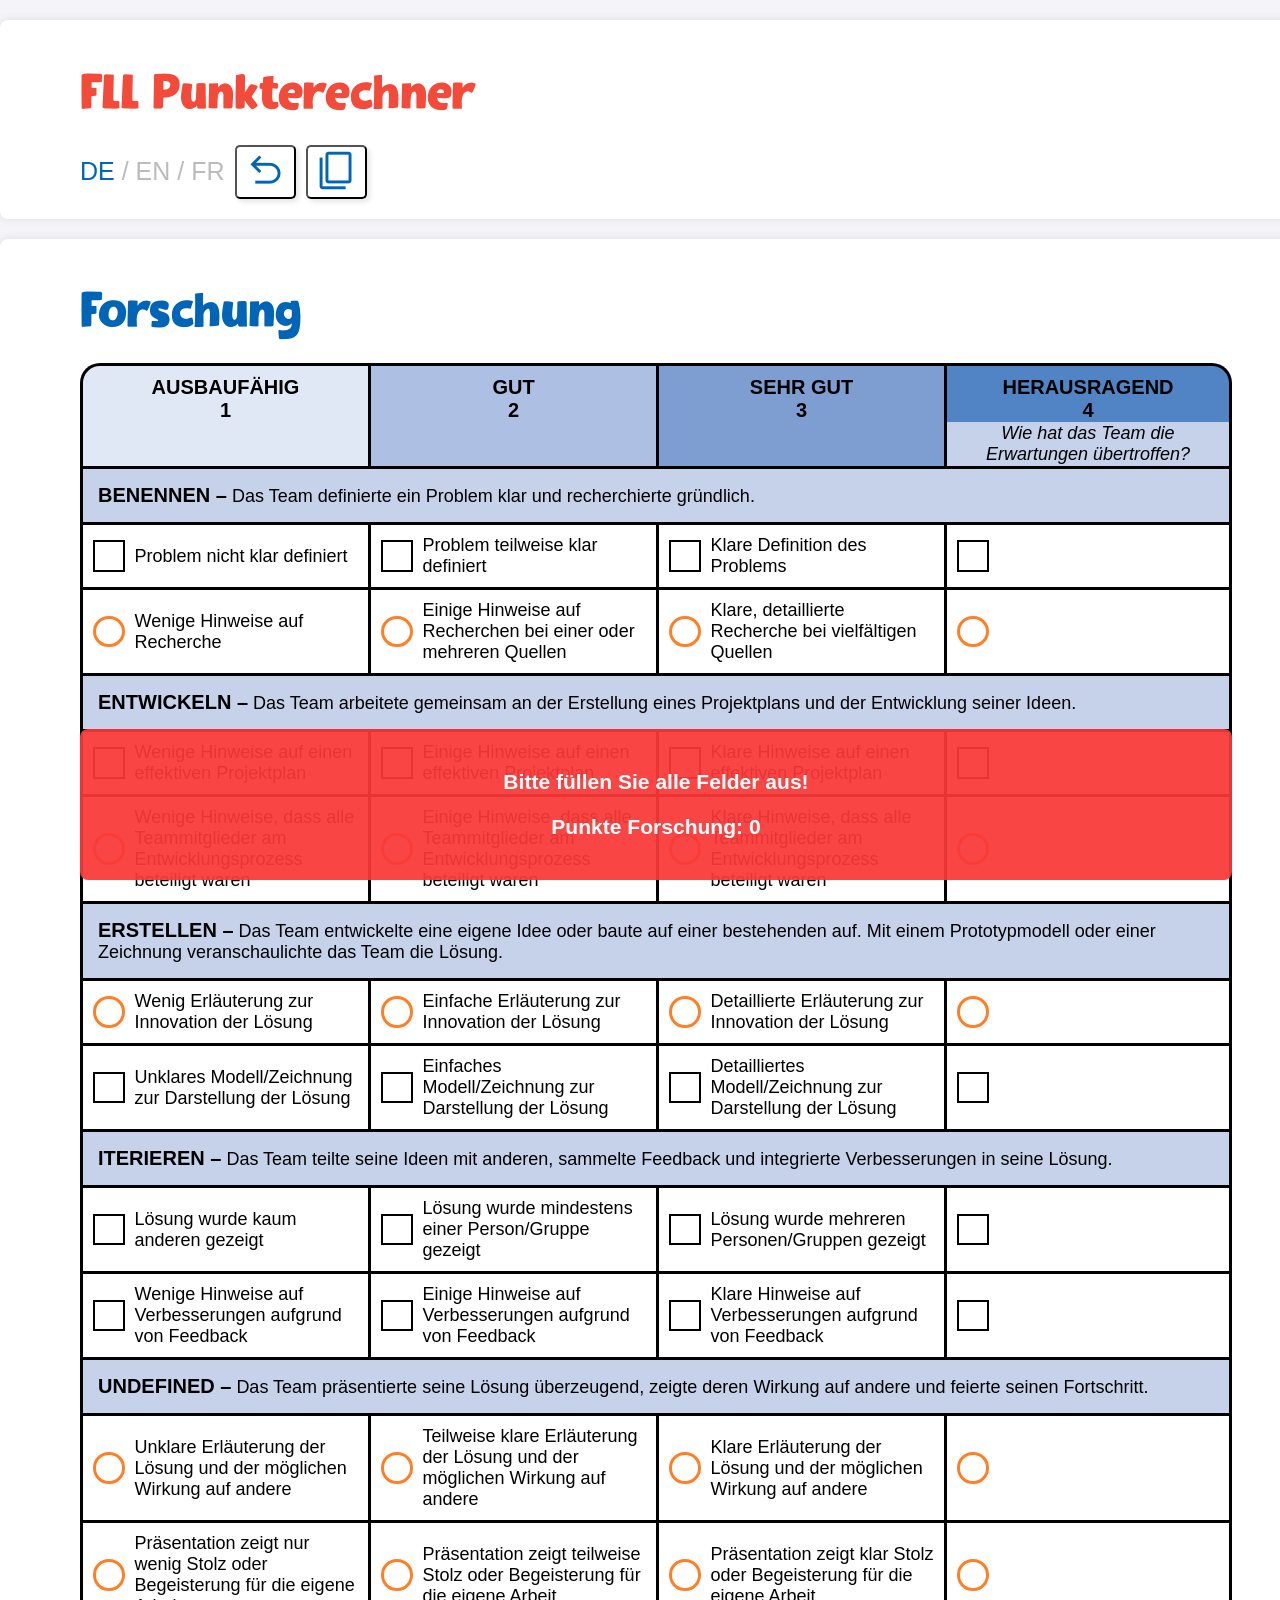
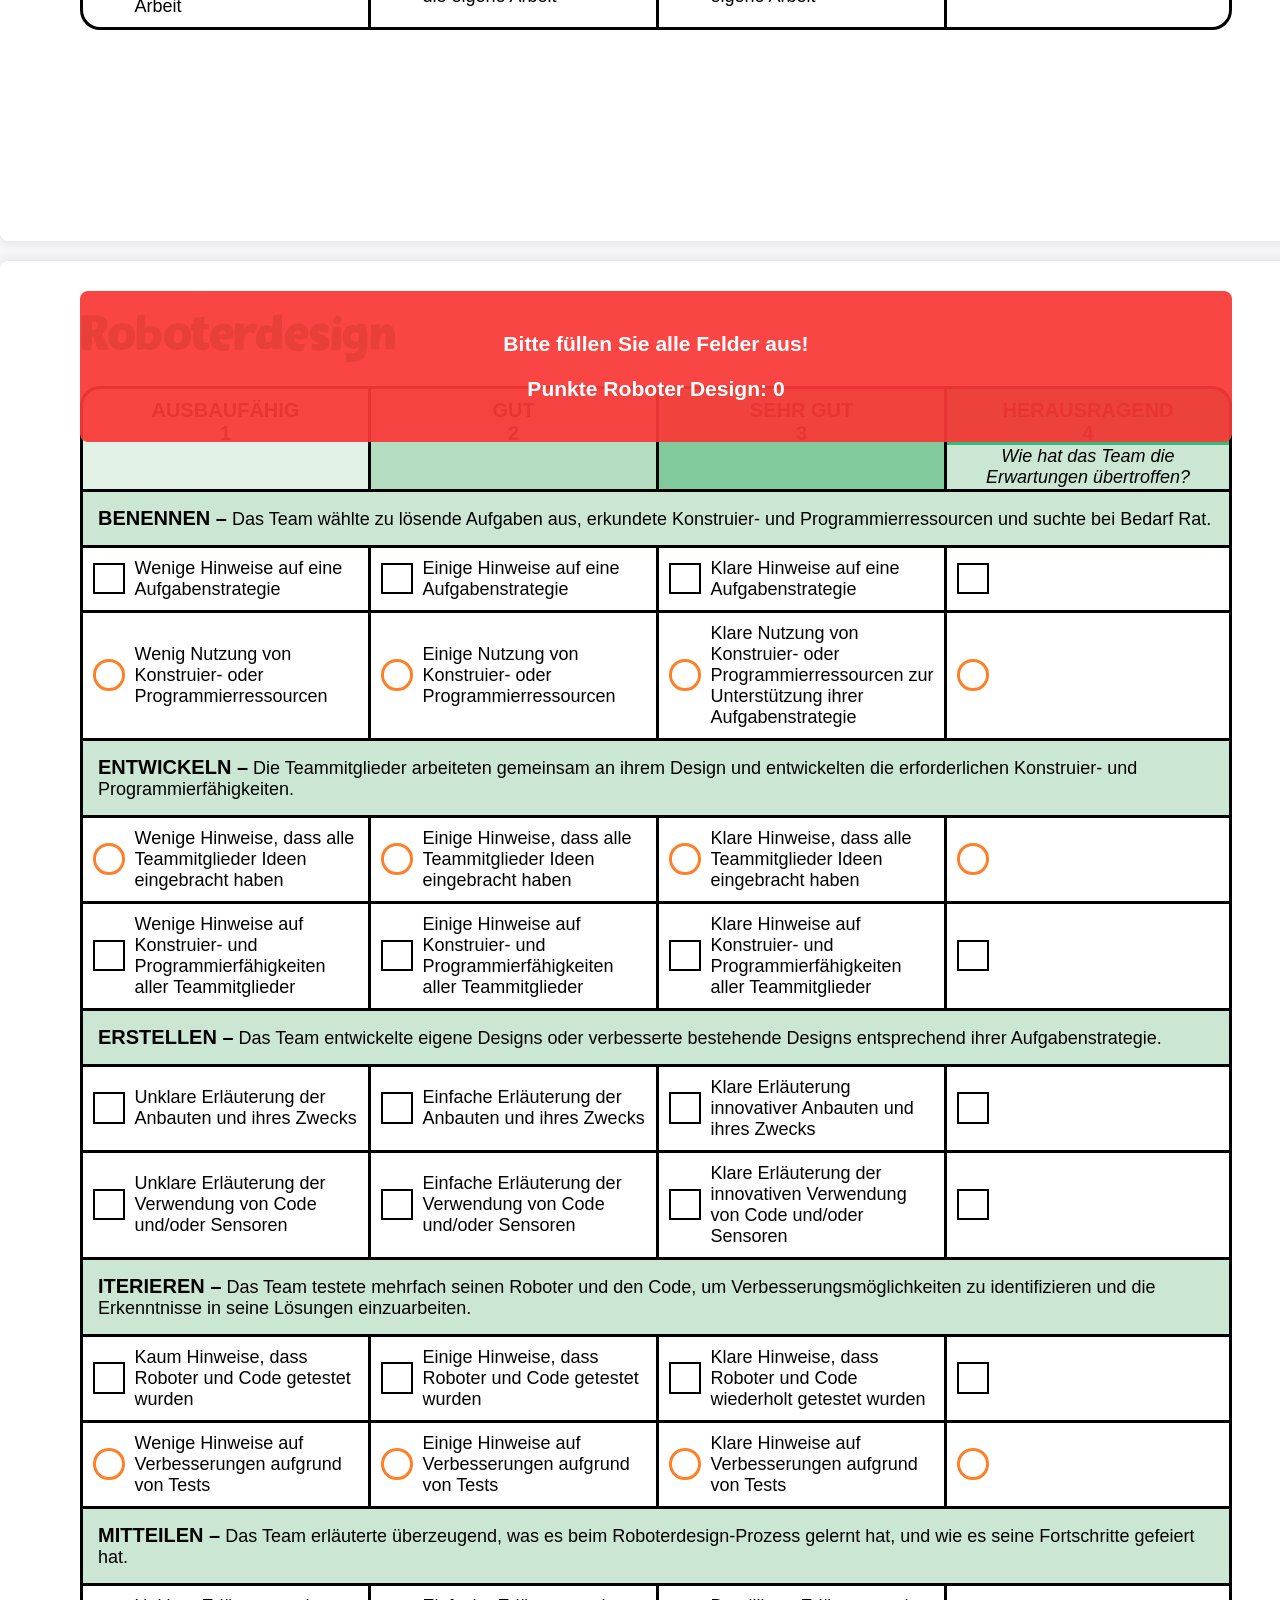
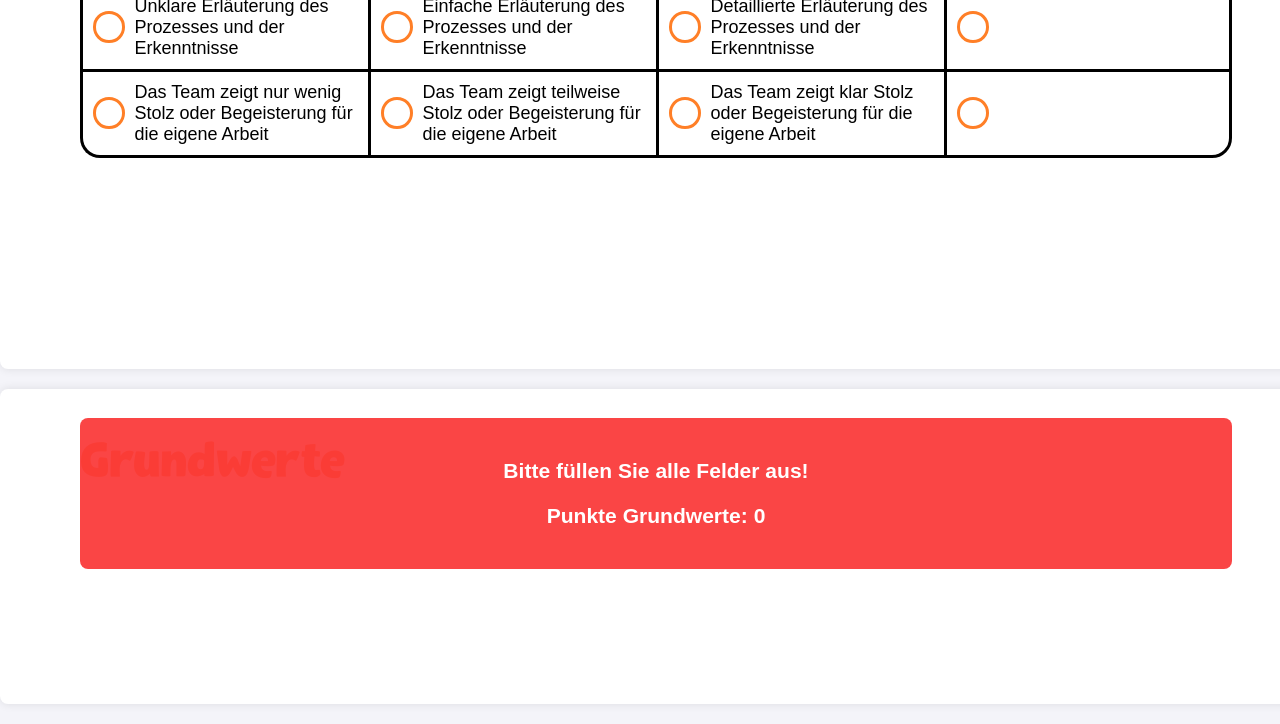
==== commit d8f48ea8: "Add reset and save functionality" ====
--- a/docs/index.html
+++ b/docs/index.html
@@ -3,21 +3,40 @@
 <head>
     <meta charset="UTF-8">
     <meta name="viewport" content="width=1024">
-    <title>FLL Punkterechner</title>
+    <title data-i18n="title"></title>
     <link rel="stylesheet" href="styles.css">
     <script src="script.js"></script>
-    <link href="https://db.onlinewebfonts.com/c/826d82f4b87055d7a786a9b5d7df91d2?family=Tobi+Pro+ExtraBold" rel="stylesheet">
+<link rel="stylesheet" href="https://fonts.googleapis.com/css2?family=Material+Symbols+Outlined:opsz,wght,FILL,GRAD@20..48,100..700,0..1,-50..200&icon_names=content_copy,undo" />
 </head>
-<body>    
-    <div class="container research">
-        <div class="language_select">
-            <a href="#" onclick="setLanguage('de')" data-lang="de">DE</a>
-            <span>/</span>
-            <a href="#" onclick="setLanguage('en')" data-lang="en">EN</a>
-            <span>/</span>
-            <a href="#" onclick="setLanguage('fr')" data-lang="fr">FR</a>
-        </div>
-        <h1 data-i18n="research_title"></h1>
+<body>
+    <div class="container header">
+        <h1 data-i18n="title"></h1>
+        <div class="options">
+            <div class="language_select">
+                <a href="#" onclick="setLanguage('de')" data-lang="de">DE</a>
+                <span>/</span>
+                <a href="#" onclick="setLanguage('en')" data-lang="en">EN</a>
+                <span>/</span>
+                <a href="#" onclick="setLanguage('fr')" data-lang="fr">FR</a>
+            </div>
+            <div class="button-container">
+                <button onclick="clearForm()" data-i18n-title="clear-tooltip">
+                    <span class="material-symbols-outlined copy">undo</span>
+                </button>
+            </div>
+            <div class="button-container">
+                <span class="copy-success" data-i18n="copy-success"></span>
+                <button onclick="copyFormUrl()" data-i18n-title="copy-tooltip">
+                    <span class="material-symbols-outlined copy">content_copy</span>
+                </button>
+            </div>
+        </div>
+    </div>
+    
+    <div class="container category research">
+        <div>
+            <h1 data-i18n="research_title"></h1>
+        </div>
         <table>
             <thead>
                 <tr>
@@ -37,13 +56,13 @@
                 <tr>
                     <td colspan="4"><b><span data-i18n="identify_title"></span> –</b> <span data-i18n="research_identify_description"></span></td>
                 </tr>
-                <tr>
+                <tr class="checkbox-group">
                     <td><label for="research-0-1"><div><div><input type="checkbox" id="research-0-1" name="research-0" value="1"></div><span data-i18n="research_identify_1_1"></span></div></label></td>
                     <td><label for="research-0-2"><div><div><input type="checkbox" id="research-0-2" name="research-0" value="2"></div><span data-i18n="research_identify_1_2"></span></div></label></td>
                     <td><label for="research-0-3"><div><div><input type="checkbox" id="research-0-3" name="research-0" value="3"></div><span data-i18n="research_identify_1_3"></span></div></label></td>
                     <td><label for="research-0-4"><div><div><input type="checkbox" id="research-0-4" name="research-0" value="4"></div><span></span></div></label></td>
                 </tr>
-                <tr class="teamwork">
+                <tr class="checkbox-group teamwork">
                     <td><label for="research-1-1"><div><div><input type="checkbox" id="research-1-1" name="research-1" value="1"></div><span data-i18n="research_identify_2_1"></span></div></label></td>
                     <td><label for="research-1-2"><div><div><input type="checkbox" id="research-1-2" name="research-1" value="2"></div><span data-i18n="research_identify_2_2"></span></div></label></td>
                     <td><label for="research-1-3"><div><div><input type="checkbox" id="research-1-3" name="research-1" value="3"></div><span data-i18n="research_identify_2_3"></span></div></label></td>
@@ -52,13 +71,13 @@
                 <tr>
                     <td colspan="4"><b><span data-i18n="design_title"></span> –</b> <span data-i18n="research_design_description"></span></td>
                 </tr>
-                <tr>
+                <tr class="checkbox-group">
                     <td><label for="research-2-1"><div><div><input type="checkbox" id="research-2-1" name="research-2" value="1"></div><span data-i18n="research_design_1_1"></span></div></label></td>
                     <td><label for="research-2-2"><div><div><input type="checkbox" id="research-2-2" name="research-2" value="2"></div><span data-i18n="research_design_1_2"></span></div></label></td>
                     <td><label for="research-2-3"><div><div><input type="checkbox" id="research-2-3" name="research-2" value="3"></div><span data-i18n="research_design_1_3"></span></div></label></td>
                     <td><label for="research-2-4"><div><div><input type="checkbox" id="research-2-4" name="research-2" value="4"></div><span></span></div></label></td>
                 </tr>
-                <tr class="teamwork">
+                <tr class="checkbox-group teamwork">
                     <td><label for="research-3-1"><div><div><input type="checkbox" id="research-3-1" name="research-3" value="1"></div><span data-i18n="research_design_2_1"></span></div></label></td>
                     <td><label for="research-3-2"><div><div><input type="checkbox" id="research-3-2" name="research-3" value="2"></div><span data-i18n="research_design_2_2"></span></div></label></td>
                     <td><label for="research-3-3"><div><div><input type="checkbox" id="research-3-3" name="research-3" value="3"></div><span data-i18n="research_design_2_3"></span></div></label></td>
@@ -67,13 +86,13 @@
                 <tr>
                     <td colspan="4"><b><span data-i18n="create_title"></span> –</b> <span data-i18n="research_create_description"></span></td>
                 </tr>
-                <tr class="teamwork">
+                <tr class="checkbox-group teamwork">
                     <td><label for="research-4-1"><div><div><input type="checkbox" id="research-4-1" name="research-4" value="1"></div><span data-i18n="research_create_1_1"></span></div></label></td>
                     <td><label for="research-4-2"><div><div><input type="checkbox" id="research-4-2" name="research-4" value="2"></div><span data-i18n="research_create_1_2"></span></div></label></td>
                     <td><label for="research-4-3"><div><div><input type="checkbox" id="research-4-3" name="research-4" value="3"></div><span data-i18n="research_create_1_3"></span></div></label></td>
                     <td><label for="research-4-4"><div><div><input type="checkbox" id="research-4-4" name="research-4" value="4"></div><span></span></div></label></td>
                 </tr>
-                <tr>
+                <tr class="checkbox-group">
                     <td><label for="research-5-1"><div><div><input type="checkbox" id="research-5-1" name="research-5" value="1"></div><span data-i18n="research_create_2_1"></span></div></label></td>
                     <td><label for="research-5-2"><div><div><input type="checkbox" id="research-5-2" name="research-5" value="2"></div><span data-i18n="research_create_2_2"></span></div></label></td>
                     <td><label for="research-5-3"><div><div><input type="checkbox" id="research-5-3" name="research-5" value="3"></div><span data-i18n="research_create_2_3"></span></div></label></td>
@@ -82,13 +101,13 @@
                 <tr>
                     <td colspan="4"><b><span data-i18n="iterate_title"></span> –</b> <span data-i18n="research_iterate_description"></span></td>
                 </tr>
-                <tr>
+                <tr class="checkbox-group">
                     <td><label for="research-6-1"><div><div><input type="checkbox" id="research-6-1" name="research-6" value="1"></div><span data-i18n="research_iterate_1_1"></span></div></label></td>
                     <td><label for="research-6-2"><div><div><input type="checkbox" id="research-6-2" name="research-6" value="2"></div><span data-i18n="research_iterate_1_2"></span></div></label></td>
                     <td><label for="research-6-3"><div><div><input type="checkbox" id="research-6-3" name="research-6" value="3"></div><span data-i18n="research_iterate_1_3"></span></div></label></td>
                     <td><label for="research-6-4"><div><div><input type="checkbox" id="research-6-4" name="research-6" value="4"></div><span></span></div></label></td>
                 </tr>
-                <tr>
+                <tr class="checkbox-group">
                     <td><label for="research-7-1"><div><div><input type="checkbox" id="research-7-1" name="research-7" value="1"></div><span data-i18n="research_iterate_2_1"></span></div></label></td>
                     <td><label for="research-7-2"><div><div><input type="checkbox" id="research-7-2" name="research-7" value="2"></div><span data-i18n="research_iterate_2_2"></span></div></label></td>
                     <td><label for="research-7-3"><div><div><input type="checkbox" id="research-7-3" name="research-7" value="3"></div><span data-i18n="research_iterate_2_3"></span></div></label></td>
@@ -97,13 +116,13 @@
                 <tr>
                     <td colspan="4"><b><span data-i18n="communitcate_title"></span> –</b> <span data-i18n="research_communicate_description"></span></td>
                 </tr>
-                <tr class="teamwork">
+                <tr class="checkbox-group teamwork">
                     <td><label for="research-8-1"><div><div><input type="checkbox" id="research-8-1" name="research-8" value="1"></div><span data-i18n="research_communicate_1_1"></span></div></label></td>
                     <td><label for="research-8-2"><div><div><input type="checkbox" id="research-8-2" name="research-8" value="2"></div><span data-i18n="research_communicate_1_2"></span></div></label></td>
                     <td><label for="research-8-3"><div><div><input type="checkbox" id="research-8-3" name="research-8" value="3"></div><span data-i18n="research_communicate_1_3"></span></div></label></td>
                     <td><label for="research-8-4"><div><div><input type="checkbox" id="research-8-4" name="research-8" value="4"></div><span></span></div></label></td>
                 </tr>
-                <tr class="teamwork">
+                <tr class="checkbox-group teamwork">
                     <td><label for="research-9-1"><div><div><input type="checkbox" id="research-9-1" name="research-9" value="1"></div><span data-i18n="research_communicate_2_1"></span></div></label></td>
                     <td><label for="research-9-2"><div><div><input type="checkbox" id="research-9-2" name="research-9" value="2"></div><span data-i18n="research_communicate_2_2"></span></div></label></td>
                     <td><label for="research-9-3"><div><div><input type="checkbox" id="research-9-3" name="research-9" value="3"></div><span data-i18n="research_communicate_2_3"></span></div></label></td>
@@ -117,12 +136,7 @@
         </div>
     </div>
 
-    <div class="container robotdesign">
-        <div class="language_select">
-            <a href="#" onclick="setLanguage('de')" data-lang="de">DE</a>
-            <span>/</span>
-            <a href="#" onclick="setLanguage('en')" data-lang="en">EN</a>
-        </div>
+    <div class="container category robotdesign">
         <h1 data-i18n="robotdesign_title"></h1>
         <table>
             <thead>
@@ -143,13 +157,13 @@
                 <tr>
                     <td colspan="4"><b><span data-i18n="identify_title"></span> –</b> <span data-i18n="robotdesign_identify_description"></span></td>
                 </tr>
-                <tr>
+                <tr class="checkbox-group">
                     <td><label for="robotdesign-0-1"><div><div><input type="checkbox" id="robotdesign-0-1" name="robotdesign-0" value="1"></div><span data-i18n="robotdesign_identify_1_1"></span></div></label></td>
                     <td><label for="robotdesign-0-2"><div><div><input type="checkbox" id="robotdesign-0-2" name="robotdesign-0" value="2"></div><span data-i18n="robotdesign_identify_1_2"></span></div></label></td>
                     <td><label for="robotdesign-0-3"><div><div><input type="checkbox" id="robotdesign-0-3" name="robotdesign-0" value="3"></div><span data-i18n="robotdesign_identify_1_3"></span></div></label></td>
                     <td><label for="robotdesign-0-4"><div><div><input type="checkbox" id="robotdesign-0-4" name="robotdesign-0" value="4"></div><span></span></div></label></td>
                 </tr>
-                <tr class="teamwork">
+                <tr class="checkbox-group teamwork">
                     <td><label for="robotdesign-1-1"><div><div><input type="checkbox" id="robotdesign-1-1" name="robotdesign-1" value="1"></div><span data-i18n="robotdesign_identify_2_1"></span></div></label></td>
                     <td><label for="robotdesign-1-2"><div><div><input type="checkbox" id="robotdesign-1-2" name="robotdesign-1" value="2"></div><span data-i18n="robotdesign_identify_2_2"></span></div></label></td>
                     <td><label for="robotdesign-1-3"><div><div><input type="checkbox" id="robotdesign-1-3" name="robotdesign-1" value="3"></div><span data-i18n="robotdesign_identify_2_3"></span></div></label></td>
@@ -158,13 +172,13 @@
                 <tr>
                     <td colspan="4"><b><span data-i18n="design_title"></span> –</b> <span data-i18n="robotdesign_design_description"></span></td>
                 </tr>
-                <tr class="teamwork">
+                <tr class="checkbox-group teamwork">
                     <td><label for="robotdesign-2-1"><div><div><input type="checkbox" id="robotdesign-2-1" name="robotdesign-2" value="1"></div><span data-i18n="robotdesign_design_1_1"></span></div></label></td>
                     <td><label for="robotdesign-2-2"><div><div><input type="checkbox" id="robotdesign-2-2" name="robotdesign-2" value="2"></div><span data-i18n="robotdesign_design_1_2"></span></div></label></td>
                     <td><label for="robotdesign-2-3"><div><div><input type="checkbox" id="robotdesign-2-3" name="robotdesign-2" value="3"></div><span data-i18n="robotdesign_design_1_3"></span></div></label></td>
                     <td><label for="robotdesign-2-4"><div><div><input type="checkbox" id="robotdesign-2-4" name="robotdesign-2" value="4"></div><span></span></div></label></td>
                 </tr>
-                <tr>
+                <tr class="checkbox-group">
                     <td><label for="robotdesign-3-1"><div><div><input type="checkbox" id="robotdesign-3-1" name="robotdesign-3" value="1"></div><span data-i18n="robotdesign_design_2_1"></span></div></label></td>
                     <td><label for="robotdesign-3-2"><div><div><input type="checkbox" id="robotdesign-3-2" name="robotdesign-3" value="2"></div><span data-i18n="robotdesign_design_2_2"></span></div></label></td>
                     <td><label for="robotdesign-3-3"><div><div><input type="checkbox" id="robotdesign-3-3" name="robotdesign-3" value="3"></div><span data-i18n="robotdesign_design_2_3"></span></div></label></td>
@@ -173,13 +187,13 @@
                 <tr>
                     <td colspan="4"><b><span data-i18n="create_title"></span> –</b> <span data-i18n="robotdesign_create_description"></span></td>
                 </tr>
-                <tr>
+                <tr class="checkbox-group">
                     <td><label for="robotdesign-4-1"><div><div><input type="checkbox" id="robotdesign-4-1" name="robotdesign-4" value="1"></div><span data-i18n="robotdesign_create_1_1"></span></div></label></td>
                     <td><label for="robotdesign-4-2"><div><div><input type="checkbox" id="robotdesign-4-2" name="robotdesign-4" value="2"></div><span data-i18n="robotdesign_create_1_2"></span></div></label></td>
                     <td><label for="robotdesign-4-3"><div><div><input type="checkbox" id="robotdesign-4-3" name="robotdesign-4" value="3"></div><span data-i18n="robotdesign_create_1_3"></span></div></label></td>
                     <td><label for="robotdesign-4-4"><div><div><input type="checkbox" id="robotdesign-4-4" name="robotdesign-4" value="4"></div><span></span></div></label></td>
                 </tr>
-                <tr>
+                <tr class="checkbox-group">
                     <td><label for="robotdesign-5-1"><div><div><input type="checkbox" id="robotdesign-5-1" name="robotdesign-5" value="1"></div><span data-i18n="robotdesign_create_2_1"></span></div></label></td>
                     <td><label for="robotdesign-5-2"><div><div><input type="checkbox" id="robotdesign-5-2" name="robotdesign-5" value="2"></div><span data-i18n="robotdesign_create_2_2"></span></div></label></td>
                     <td><label for="robotdesign-5-3"><div><div><input type="checkbox" id="robotdesign-5-3" name="robotdesign-5" value="3"></div><span data-i18n="robotdesign_create_2_3"></span></div></label></td>
@@ -188,13 +202,13 @@
                 <tr>
                     <td colspan="4"><b><span data-i18n="iterate_title"></span> –</b> <span data-i18n="robotdesign_iterate_description"></span></td>
                 </tr>
-                <tr>
+                <tr class="checkbox-group">
                     <td><label for="robotdesign-6-1"><div><div><input type="checkbox" id="robotdesign-6-1" name="robotdesign-6" value="1"></div><span data-i18n="robotdesign_iterate_1_1"></span></div></label></td>
                     <td><label for="robotdesign-6-2"><div><div><input type="checkbox" id="robotdesign-6-2" name="robotdesign-6" value="2"></div><span data-i18n="robotdesign_iterate_1_2"></span></div></label></td>
                     <td><label for="robotdesign-6-3"><div><div><input type="checkbox" id="robotdesign-6-3" name="robotdesign-6" value="3"></div><span data-i18n="robotdesign_iterate_1_3"></span></div></label></td>
                     <td><label for="robotdesign-6-4"><div><div><input type="checkbox" id="robotdesign-6-4" name="robotdesign-6" value="4"></div><span></span></div></label></td>
                 </tr>
-                <tr class="teamwork">
+                <tr class="checkbox-group teamwork">
                     <td><label for="robotdesign-7-1"><div><div><input type="checkbox" id="robotdesign-7-1" name="robotdesign-7" value="1"></div><span data-i18n="robotdesign_iterate_2_1"></span></div></label></td>
                     <td><label for="robotdesign-7-2"><div><div><input type="checkbox" id="robotdesign-7-2" name="robotdesign-7" value="2"></div><span data-i18n="robotdesign_iterate_2_2"></span></div></label></td>
                     <td><label for="robotdesign-7-3"><div><div><input type="checkbox" id="robotdesign-7-3" name="robotdesign-7" value="3"></div><span data-i18n="robotdesign_iterate_2_3"></span></div></label></td>
@@ -203,13 +217,13 @@
                 <tr>
                     <td colspan="4"><b><span data-i18n="communicate_title"></span> –</b> <span data-i18n="robotdesign_communicate_description"></span></td>
                 </tr>
-                <tr class="teamwork">
+                <tr class="checkbox-group teamwork">
                     <td><label for="robotdesign-8-1"><div><div><input type="checkbox" id="robotdesign-8-1" name="robotdesign-8" value="1"></div><span data-i18n="robotdesign_communicate_1_1"></span></div></label></td>
                     <td><label for="robotdesign-8-2"><div><div><input type="checkbox" id="robotdesign-8-2" name="robotdesign-8" value="2"></div><span data-i18n="robotdesign_communicate_1_2"></span></div></label></td>
                     <td><label for="robotdesign-8-3"><div><div><input type="checkbox" id="robotdesign-8-3" name="robotdesign-8" value="3"></div><span data-i18n="robotdesign_communicate_1_3"></span></div></label></td>
                     <td><label for="robotdesign-8-4"><div><div><input type="checkbox" id="robotdesign-8-4" name="robotdesign-8" value="4"></div><span></span></div></label></td>
                 </tr>
-                <tr class="teamwork">
+                <tr class="checkbox-group teamwork">
                     <td><label for="robotdesign-9-1"><div><div><input type="checkbox" id="robotdesign-9-1" name="robotdesign-9" value="1"></div><span data-i18n="robotdesign_communicate_2_1"></span></div></label></td>
                     <td><label for="robotdesign-9-2"><div><div><input type="checkbox" id="robotdesign-9-2" name="robotdesign-9" value="2"></div><span data-i18n="robotdesign_communicate_2_2"></span></div></label></td>
                     <td><label for="robotdesign-9-3"><div><div><input type="checkbox" id="robotdesign-9-3" name="robotdesign-9" value="3"></div><span data-i18n="robotdesign_communicate_2_3"></span></div></label></td>
@@ -223,7 +237,7 @@
         </div>
     </div>
 
-    <div class="container corevalues">
+    <div class="container category corevalues">
         <h1 data-i18n="corevalues_title"></h1>
         <div class="banner">
             <h3 class="warning" data-i18n="warning"></h3>
--- a/docs/styles.css
+++ b/docs/styles.css
@@ -27,27 +27,25 @@
     transition: color 0.3s;
 }
 
-.research .language_select a:hover {
+.language_select a:hover {
     color: #0065b7;
 }
 
-.research .language_select a.selected {
+.language_select a.selected {
     color: #0065b7;
 }
 
-.robotdesign .language_select a:hover {
-    color: #00a54f;
-}
-
-.robotdesign .language_select a.selected {
-    color: #00a54f;
+.options {
+    display: flex;
+    gap: 10px;
+    align-items: center;
 }
 
 .container {
     width: 90%;
     max-width: 1200px;
     margin: 20px auto;
-    padding: 50px 80px 20px 80px;
+    padding: 10px 80px 20px 80px;
     background-color: #fff;
     box-shadow: 0 0 10px rgba(0, 0, 0, 0.1);
     border-radius: 8px;
@@ -77,6 +75,50 @@
     font-size: 50px;
     margin-bottom: 20px;
     font-family: 'Tobi Pro', sans-serif;
+    margin-right: 15px;
+}
+
+.button-container {
+    position: relative;
+    display: inline-block;
+    margin-left: 0px;
+}
+
+button {
+    background: none;
+    vertical-align: middle;
+    border-radius: 5px;
+    box-shadow: 3px 3px 5px rgba(0, 0, 0, 0.1);
+}
+
+.copy {
+    color: #0065b7;
+    font-size: 45px !important;
+    cursor: pointer;
+}
+
+.copy-success {
+    position: absolute;
+    top: 100%;
+    left: 100%;
+    transform: translate(10px, -50%);
+    white-space: nowrap;
+    background-color: #04ff7dde;
+    padding: 5px 10px;
+    border-radius: 5px;
+    opacity: 0;
+    visibility: hidden;
+    transition: opacity 0.3s, top 0.3s, visibility 0.3s;
+}
+
+.copy-success.show {
+    opacity: 1;
+    visibility: visible;
+    top: 50%;
+}
+
+.header h1 {
+    color: #f34a3a
 }
 
 .research h1 {
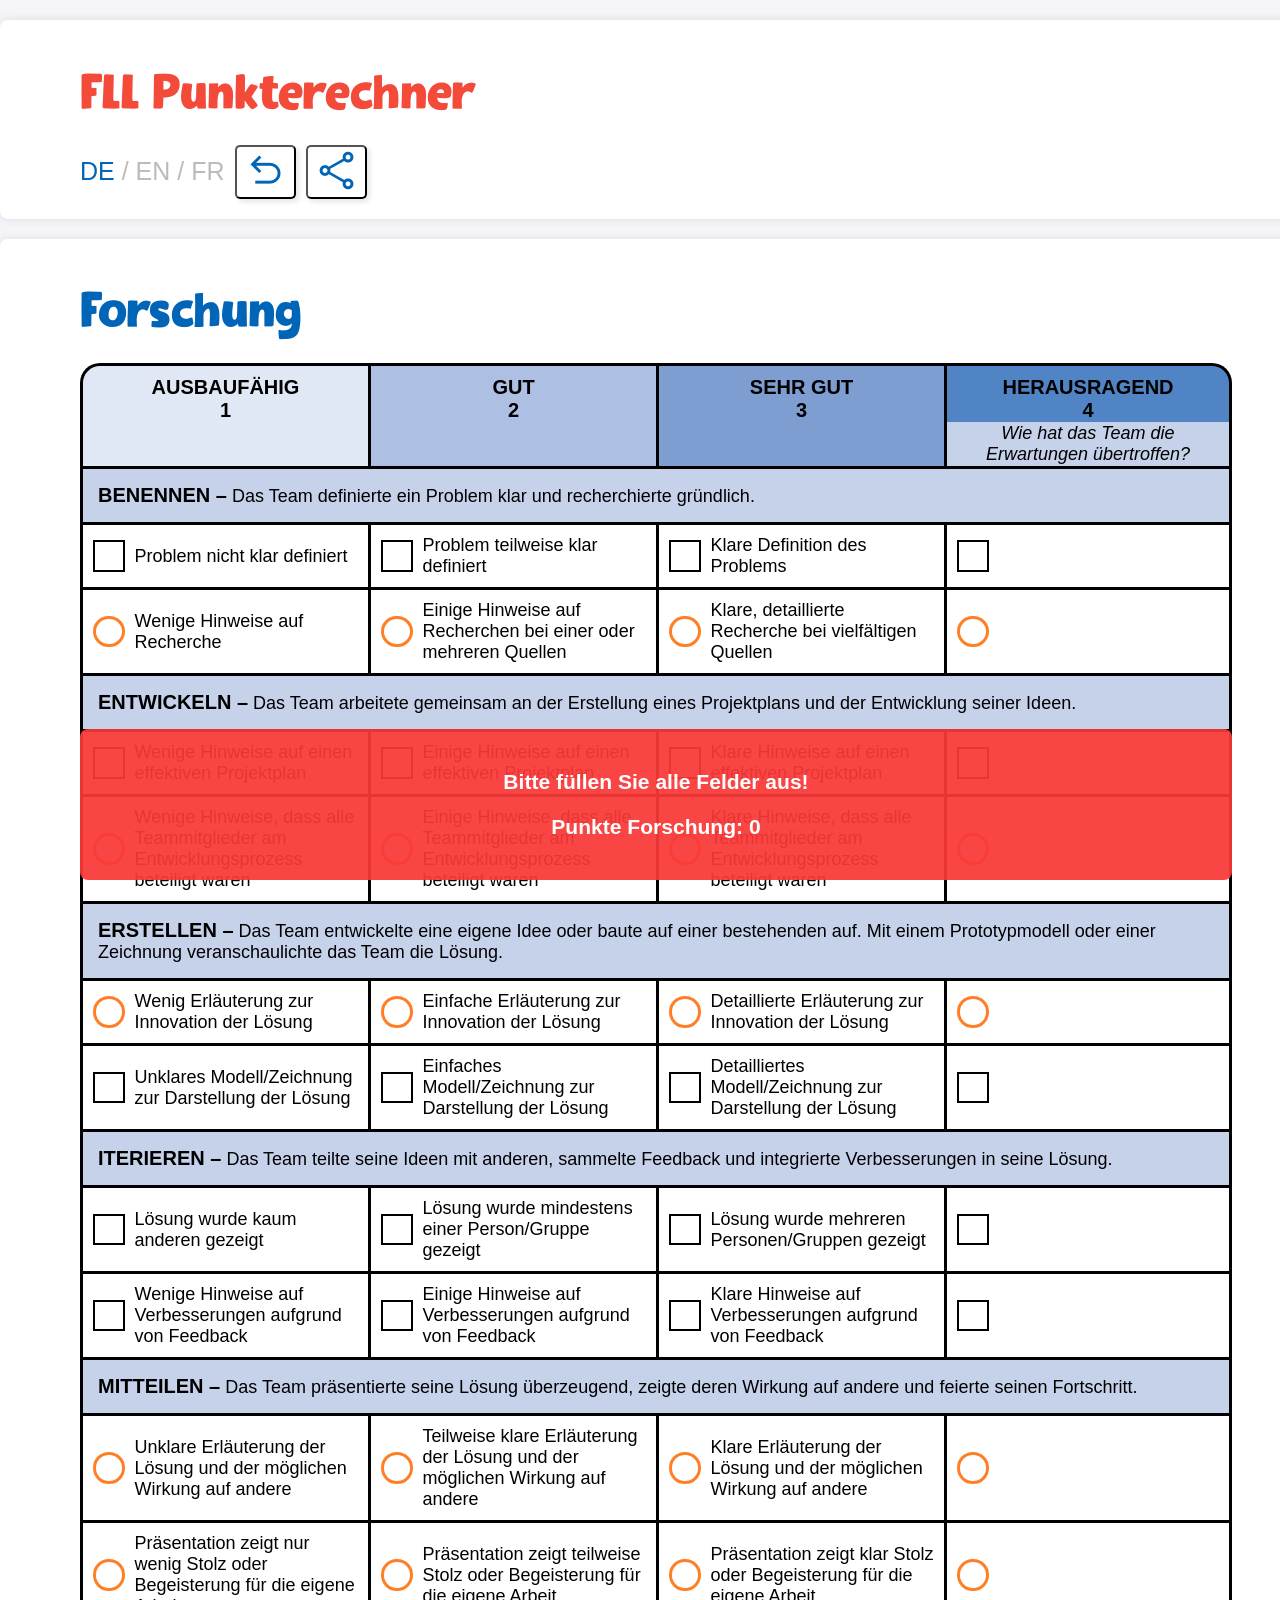
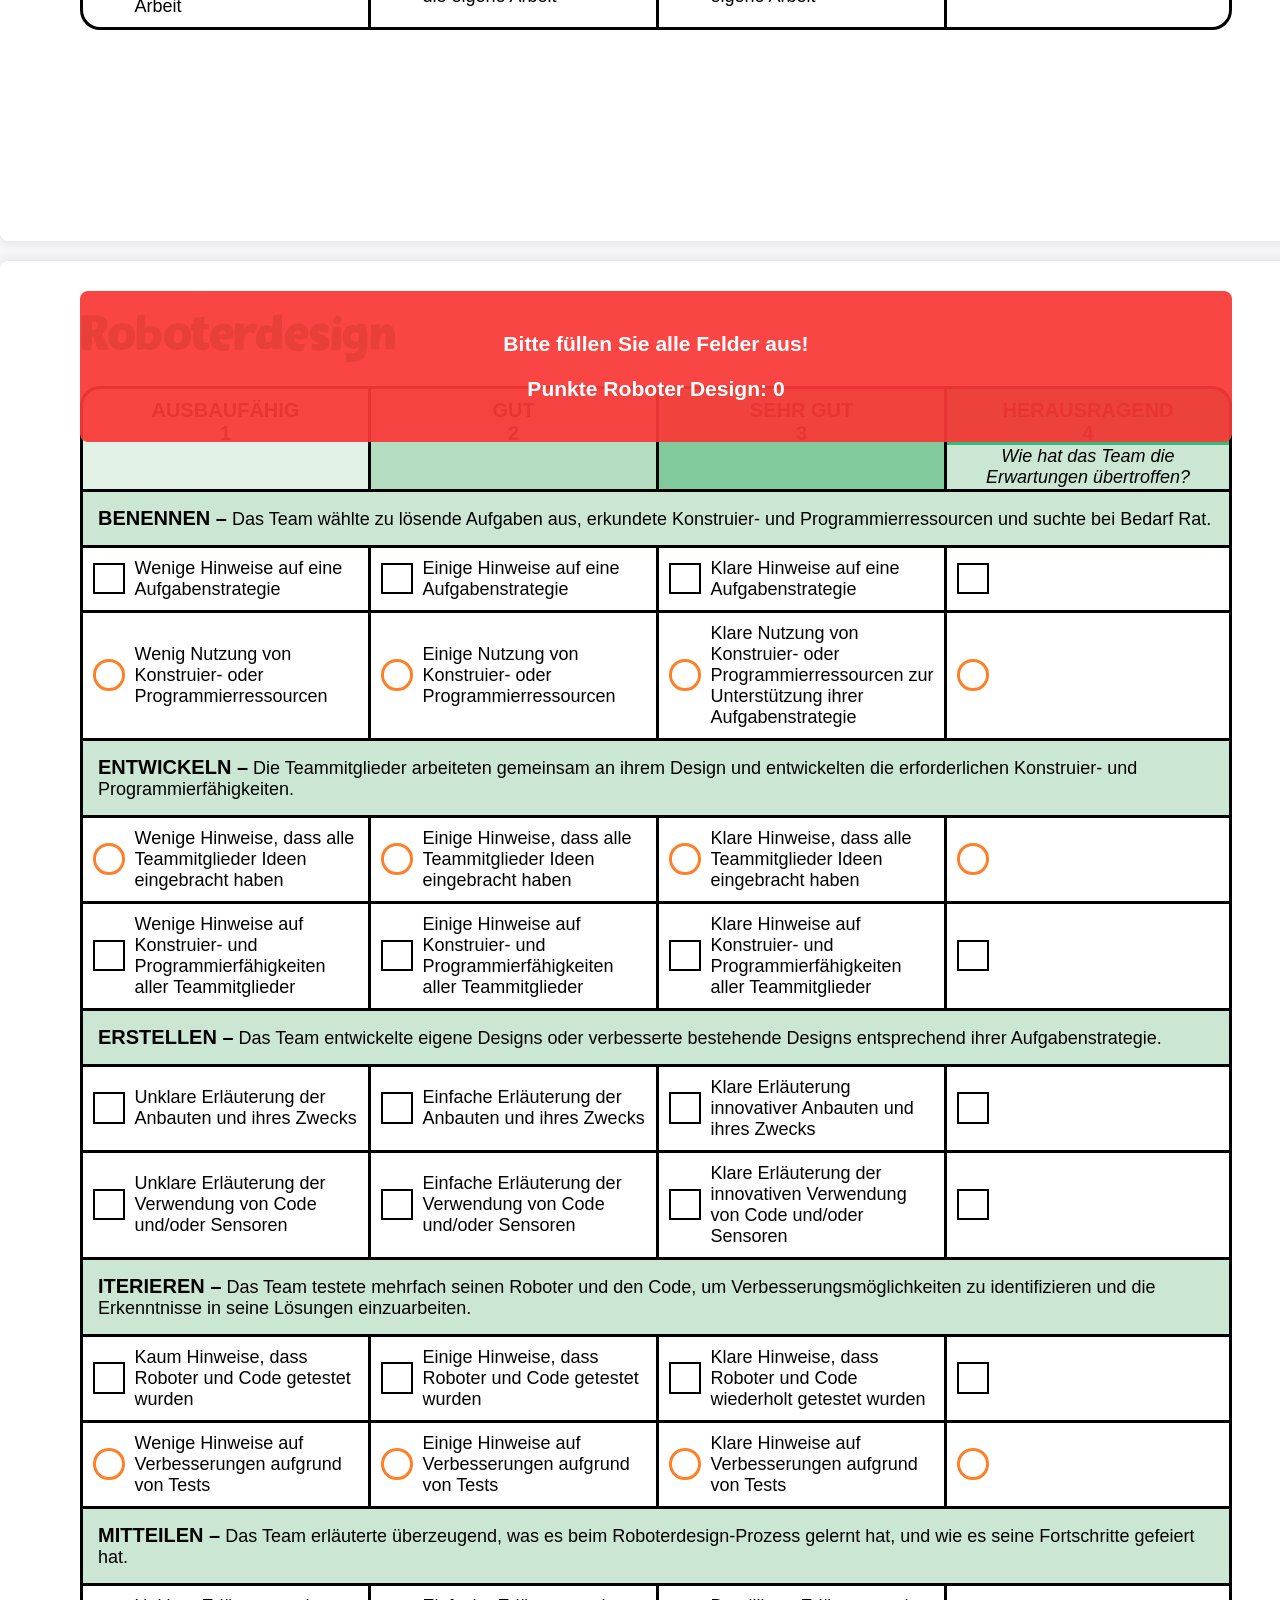
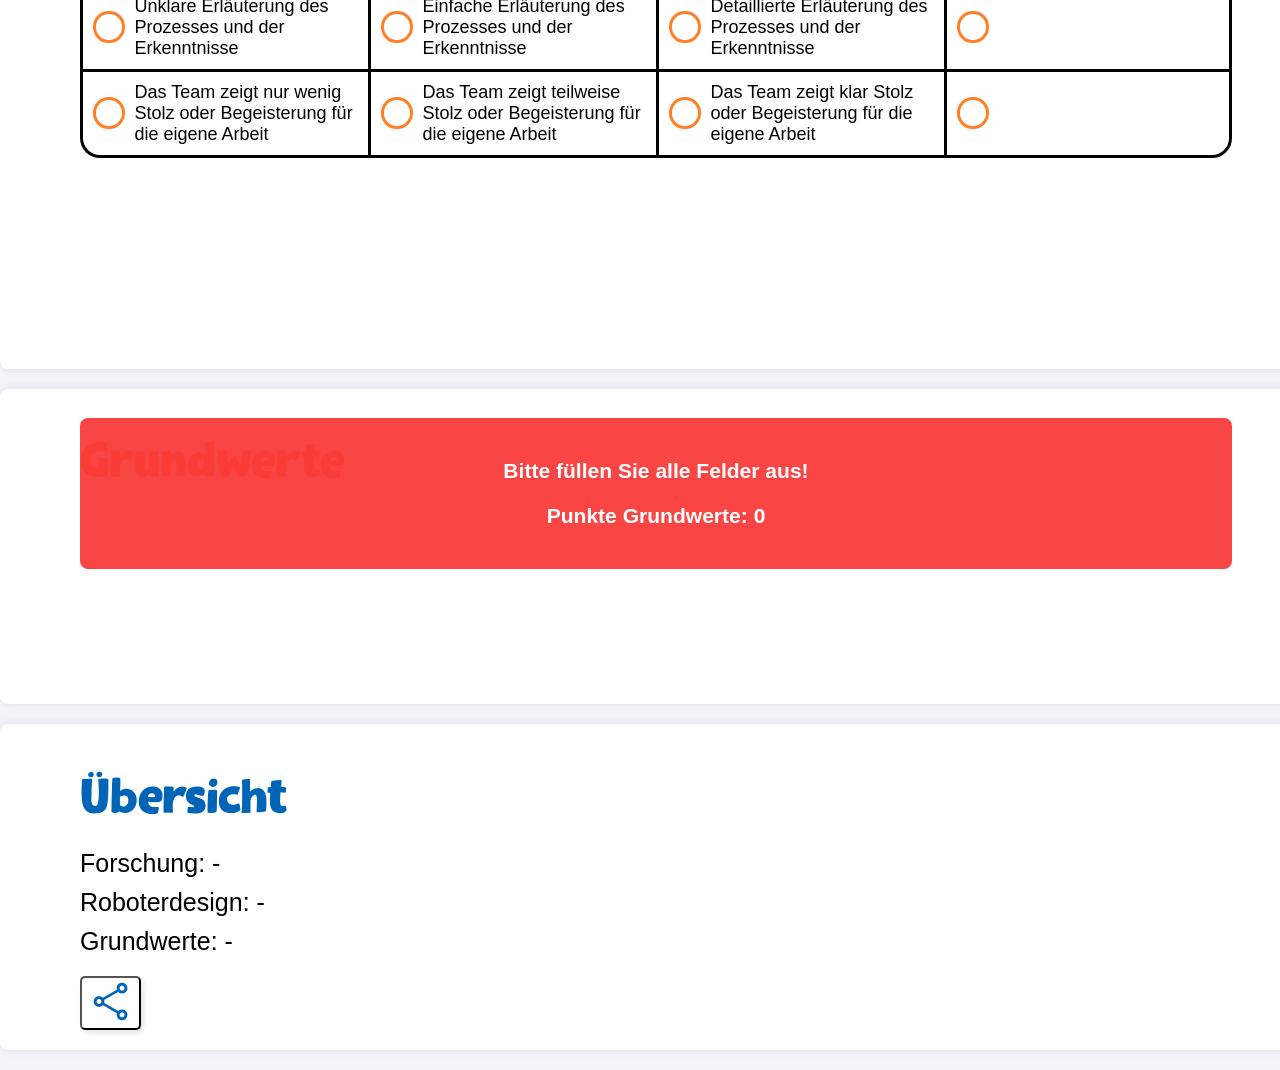
==== commit 380647bb: "Added summary" ====
--- a/docs/index.html
+++ b/docs/index.html
@@ -6,7 +6,7 @@
     <title data-i18n="title"></title>
     <link rel="stylesheet" href="styles.css">
     <script src="script.js"></script>
-<link rel="stylesheet" href="https://fonts.googleapis.com/css2?family=Material+Symbols+Outlined:opsz,wght,FILL,GRAD@20..48,100..700,0..1,-50..200&icon_names=content_copy,undo" />
+<link rel="stylesheet" href="https://fonts.googleapis.com/css2?family=Material+Symbols+Outlined:opsz,wght,FILL,GRAD@20..48,100..700,0..1,-50..200&icon_names=share,undo" />
 </head>
 <body>
     <div class="container header">
@@ -26,14 +26,14 @@
             </div>
             <div class="button-container">
                 <span class="copy-success" data-i18n="copy-success"></span>
-                <button onclick="copyFormUrl()" data-i18n-title="copy-tooltip">
-                    <span class="material-symbols-outlined copy">content_copy</span>
+                <button onclick="copyFormUrl(this)" data-i18n-title="copy-tooltip">
+                    <span class="material-symbols-outlined copy">share</span>
                 </button>
             </div>
         </div>
     </div>
     
-    <div class="container category research">
+    <div class="container category research" data-category="research">
         <div>
             <h1 data-i18n="research_title"></h1>
         </div>
@@ -62,7 +62,7 @@
                     <td><label for="research-0-3"><div><div><input type="checkbox" id="research-0-3" name="research-0" value="3"></div><span data-i18n="research_identify_1_3"></span></div></label></td>
                     <td><label for="research-0-4"><div><div><input type="checkbox" id="research-0-4" name="research-0" value="4"></div><span></span></div></label></td>
                 </tr>
-                <tr class="checkbox-group teamwork">
+                <tr class="checkbox-group corevalues">
                     <td><label for="research-1-1"><div><div><input type="checkbox" id="research-1-1" name="research-1" value="1"></div><span data-i18n="research_identify_2_1"></span></div></label></td>
                     <td><label for="research-1-2"><div><div><input type="checkbox" id="research-1-2" name="research-1" value="2"></div><span data-i18n="research_identify_2_2"></span></div></label></td>
                     <td><label for="research-1-3"><div><div><input type="checkbox" id="research-1-3" name="research-1" value="3"></div><span data-i18n="research_identify_2_3"></span></div></label></td>
@@ -77,7 +77,7 @@
                     <td><label for="research-2-3"><div><div><input type="checkbox" id="research-2-3" name="research-2" value="3"></div><span data-i18n="research_design_1_3"></span></div></label></td>
                     <td><label for="research-2-4"><div><div><input type="checkbox" id="research-2-4" name="research-2" value="4"></div><span></span></div></label></td>
                 </tr>
-                <tr class="checkbox-group teamwork">
+                <tr class="checkbox-group corevalues">
                     <td><label for="research-3-1"><div><div><input type="checkbox" id="research-3-1" name="research-3" value="1"></div><span data-i18n="research_design_2_1"></span></div></label></td>
                     <td><label for="research-3-2"><div><div><input type="checkbox" id="research-3-2" name="research-3" value="2"></div><span data-i18n="research_design_2_2"></span></div></label></td>
                     <td><label for="research-3-3"><div><div><input type="checkbox" id="research-3-3" name="research-3" value="3"></div><span data-i18n="research_design_2_3"></span></div></label></td>
@@ -86,7 +86,7 @@
                 <tr>
                     <td colspan="4"><b><span data-i18n="create_title"></span> –</b> <span data-i18n="research_create_description"></span></td>
                 </tr>
-                <tr class="checkbox-group teamwork">
+                <tr class="checkbox-group corevalues">
                     <td><label for="research-4-1"><div><div><input type="checkbox" id="research-4-1" name="research-4" value="1"></div><span data-i18n="research_create_1_1"></span></div></label></td>
                     <td><label for="research-4-2"><div><div><input type="checkbox" id="research-4-2" name="research-4" value="2"></div><span data-i18n="research_create_1_2"></span></div></label></td>
                     <td><label for="research-4-3"><div><div><input type="checkbox" id="research-4-3" name="research-4" value="3"></div><span data-i18n="research_create_1_3"></span></div></label></td>
@@ -114,15 +114,15 @@
                     <td><label for="research-7-4"><div><div><input type="checkbox" id="research-7-4" name="research-7" value="4"></div><span></span></div></label></td>
                 </tr>
                 <tr>
-                    <td colspan="4"><b><span data-i18n="communitcate_title"></span> –</b> <span data-i18n="research_communicate_description"></span></td>
-                </tr>
-                <tr class="checkbox-group teamwork">
+                    <td colspan="4"><b><span data-i18n="communicate_title"></span> –</b> <span data-i18n="research_communicate_description"></span></td>
+                </tr>
+                <tr class="checkbox-group corevalues">
                     <td><label for="research-8-1"><div><div><input type="checkbox" id="research-8-1" name="research-8" value="1"></div><span data-i18n="research_communicate_1_1"></span></div></label></td>
                     <td><label for="research-8-2"><div><div><input type="checkbox" id="research-8-2" name="research-8" value="2"></div><span data-i18n="research_communicate_1_2"></span></div></label></td>
                     <td><label for="research-8-3"><div><div><input type="checkbox" id="research-8-3" name="research-8" value="3"></div><span data-i18n="research_communicate_1_3"></span></div></label></td>
                     <td><label for="research-8-4"><div><div><input type="checkbox" id="research-8-4" name="research-8" value="4"></div><span></span></div></label></td>
                 </tr>
-                <tr class="checkbox-group teamwork">
+                <tr class="checkbox-group corevalues">
                     <td><label for="research-9-1"><div><div><input type="checkbox" id="research-9-1" name="research-9" value="1"></div><span data-i18n="research_communicate_2_1"></span></div></label></td>
                     <td><label for="research-9-2"><div><div><input type="checkbox" id="research-9-2" name="research-9" value="2"></div><span data-i18n="research_communicate_2_2"></span></div></label></td>
                     <td><label for="research-9-3"><div><div><input type="checkbox" id="research-9-3" name="research-9" value="3"></div><span data-i18n="research_communicate_2_3"></span></div></label></td>
@@ -136,7 +136,7 @@
         </div>
     </div>
 
-    <div class="container category robotdesign">
+    <div class="container category robotdesign" data-category="robotdesign">
         <h1 data-i18n="robotdesign_title"></h1>
         <table>
             <thead>
@@ -163,7 +163,7 @@
                     <td><label for="robotdesign-0-3"><div><div><input type="checkbox" id="robotdesign-0-3" name="robotdesign-0" value="3"></div><span data-i18n="robotdesign_identify_1_3"></span></div></label></td>
                     <td><label for="robotdesign-0-4"><div><div><input type="checkbox" id="robotdesign-0-4" name="robotdesign-0" value="4"></div><span></span></div></label></td>
                 </tr>
-                <tr class="checkbox-group teamwork">
+                <tr class="checkbox-group corevalues">
                     <td><label for="robotdesign-1-1"><div><div><input type="checkbox" id="robotdesign-1-1" name="robotdesign-1" value="1"></div><span data-i18n="robotdesign_identify_2_1"></span></div></label></td>
                     <td><label for="robotdesign-1-2"><div><div><input type="checkbox" id="robotdesign-1-2" name="robotdesign-1" value="2"></div><span data-i18n="robotdesign_identify_2_2"></span></div></label></td>
                     <td><label for="robotdesign-1-3"><div><div><input type="checkbox" id="robotdesign-1-3" name="robotdesign-1" value="3"></div><span data-i18n="robotdesign_identify_2_3"></span></div></label></td>
@@ -172,7 +172,7 @@
                 <tr>
                     <td colspan="4"><b><span data-i18n="design_title"></span> –</b> <span data-i18n="robotdesign_design_description"></span></td>
                 </tr>
-                <tr class="checkbox-group teamwork">
+                <tr class="checkbox-group corevalues">
                     <td><label for="robotdesign-2-1"><div><div><input type="checkbox" id="robotdesign-2-1" name="robotdesign-2" value="1"></div><span data-i18n="robotdesign_design_1_1"></span></div></label></td>
                     <td><label for="robotdesign-2-2"><div><div><input type="checkbox" id="robotdesign-2-2" name="robotdesign-2" value="2"></div><span data-i18n="robotdesign_design_1_2"></span></div></label></td>
                     <td><label for="robotdesign-2-3"><div><div><input type="checkbox" id="robotdesign-2-3" name="robotdesign-2" value="3"></div><span data-i18n="robotdesign_design_1_3"></span></div></label></td>
@@ -208,7 +208,7 @@
                     <td><label for="robotdesign-6-3"><div><div><input type="checkbox" id="robotdesign-6-3" name="robotdesign-6" value="3"></div><span data-i18n="robotdesign_iterate_1_3"></span></div></label></td>
                     <td><label for="robotdesign-6-4"><div><div><input type="checkbox" id="robotdesign-6-4" name="robotdesign-6" value="4"></div><span></span></div></label></td>
                 </tr>
-                <tr class="checkbox-group teamwork">
+                <tr class="checkbox-group corevalues">
                     <td><label for="robotdesign-7-1"><div><div><input type="checkbox" id="robotdesign-7-1" name="robotdesign-7" value="1"></div><span data-i18n="robotdesign_iterate_2_1"></span></div></label></td>
                     <td><label for="robotdesign-7-2"><div><div><input type="checkbox" id="robotdesign-7-2" name="robotdesign-7" value="2"></div><span data-i18n="robotdesign_iterate_2_2"></span></div></label></td>
                     <td><label for="robotdesign-7-3"><div><div><input type="checkbox" id="robotdesign-7-3" name="robotdesign-7" value="3"></div><span data-i18n="robotdesign_iterate_2_3"></span></div></label></td>
@@ -217,13 +217,13 @@
                 <tr>
                     <td colspan="4"><b><span data-i18n="communicate_title"></span> –</b> <span data-i18n="robotdesign_communicate_description"></span></td>
                 </tr>
-                <tr class="checkbox-group teamwork">
+                <tr class="checkbox-group corevalues">
                     <td><label for="robotdesign-8-1"><div><div><input type="checkbox" id="robotdesign-8-1" name="robotdesign-8" value="1"></div><span data-i18n="robotdesign_communicate_1_1"></span></div></label></td>
                     <td><label for="robotdesign-8-2"><div><div><input type="checkbox" id="robotdesign-8-2" name="robotdesign-8" value="2"></div><span data-i18n="robotdesign_communicate_1_2"></span></div></label></td>
                     <td><label for="robotdesign-8-3"><div><div><input type="checkbox" id="robotdesign-8-3" name="robotdesign-8" value="3"></div><span data-i18n="robotdesign_communicate_1_3"></span></div></label></td>
                     <td><label for="robotdesign-8-4"><div><div><input type="checkbox" id="robotdesign-8-4" name="robotdesign-8" value="4"></div><span></span></div></label></td>
                 </tr>
-                <tr class="checkbox-group teamwork">
+                <tr class="checkbox-group corevalues">
                     <td><label for="robotdesign-9-1"><div><div><input type="checkbox" id="robotdesign-9-1" name="robotdesign-9" value="1"></div><span data-i18n="robotdesign_communicate_2_1"></span></div></label></td>
                     <td><label for="robotdesign-9-2"><div><div><input type="checkbox" id="robotdesign-9-2" name="robotdesign-9" value="2"></div><span data-i18n="robotdesign_communicate_2_2"></span></div></label></td>
                     <td><label for="robotdesign-9-3"><div><div><input type="checkbox" id="robotdesign-9-3" name="robotdesign-9" value="3"></div><span data-i18n="robotdesign_communicate_2_3"></span></div></label></td>
@@ -237,12 +237,29 @@
         </div>
     </div>
 
-    <div class="container category corevalues">
+    <div class="container category corevalues" data-category="corevalues">
         <h1 data-i18n="corevalues_title"></h1>
         <div class="banner">
             <h3 class="warning" data-i18n="warning"></h3>
             <h3><span data-i18n="corevalues_points"></span><span class="points"></span></h3>
         </div>
     </div>
+
+    <div class="container summary">
+        <h1 data-i18n="summary_title"></h1>
+
+        <div class="summary-points">
+            <span><span data-i18n="research_title"></span>: <span class="points" data-category="research"></span></span>
+            <span><span data-i18n="robotdesign_title"></span>: <span class="points" data-category="robotdesign"></span></span>
+            <span><span data-i18n="corevalues_title"></span>: <span class="points" data-category="corevalues"></span></span>
+        </div>
+
+        <div class="button-container">
+            <span class="copy-success" data-i18n="copy-success"></span>
+            <button onclick="copyFormUrl(this)" data-i18n-title="copy-tooltip">
+                <span class="material-symbols-outlined copy">share</span>
+            </button>
+        </div>
+    </div>
 </body>
 </html>
--- a/docs/styles.css
+++ b/docs/styles.css
@@ -131,6 +131,10 @@
 
 .corevalues h1 {
     color: #ff7f27;
+}
+
+.summary h1 {
+    color: #0065b7;
 }
 
 table {
@@ -269,7 +273,7 @@
     transform: scale(1);
 }
 
-.teamwork input[type="checkbox"] {
+.corevalues input[type="checkbox"] {
     border-color: #ff7f27;
     border-width: 3px;
     border-radius: 50%;
@@ -306,6 +310,14 @@
     user-select: none;
 }
 
+.summary-points {
+    display: flex;
+    flex-direction: column;
+    font-size: 25px;
+    gap: 10px;
+    margin-bottom: 20px;
+}
+
 
 @media (max-width: 768px) {
     .container {
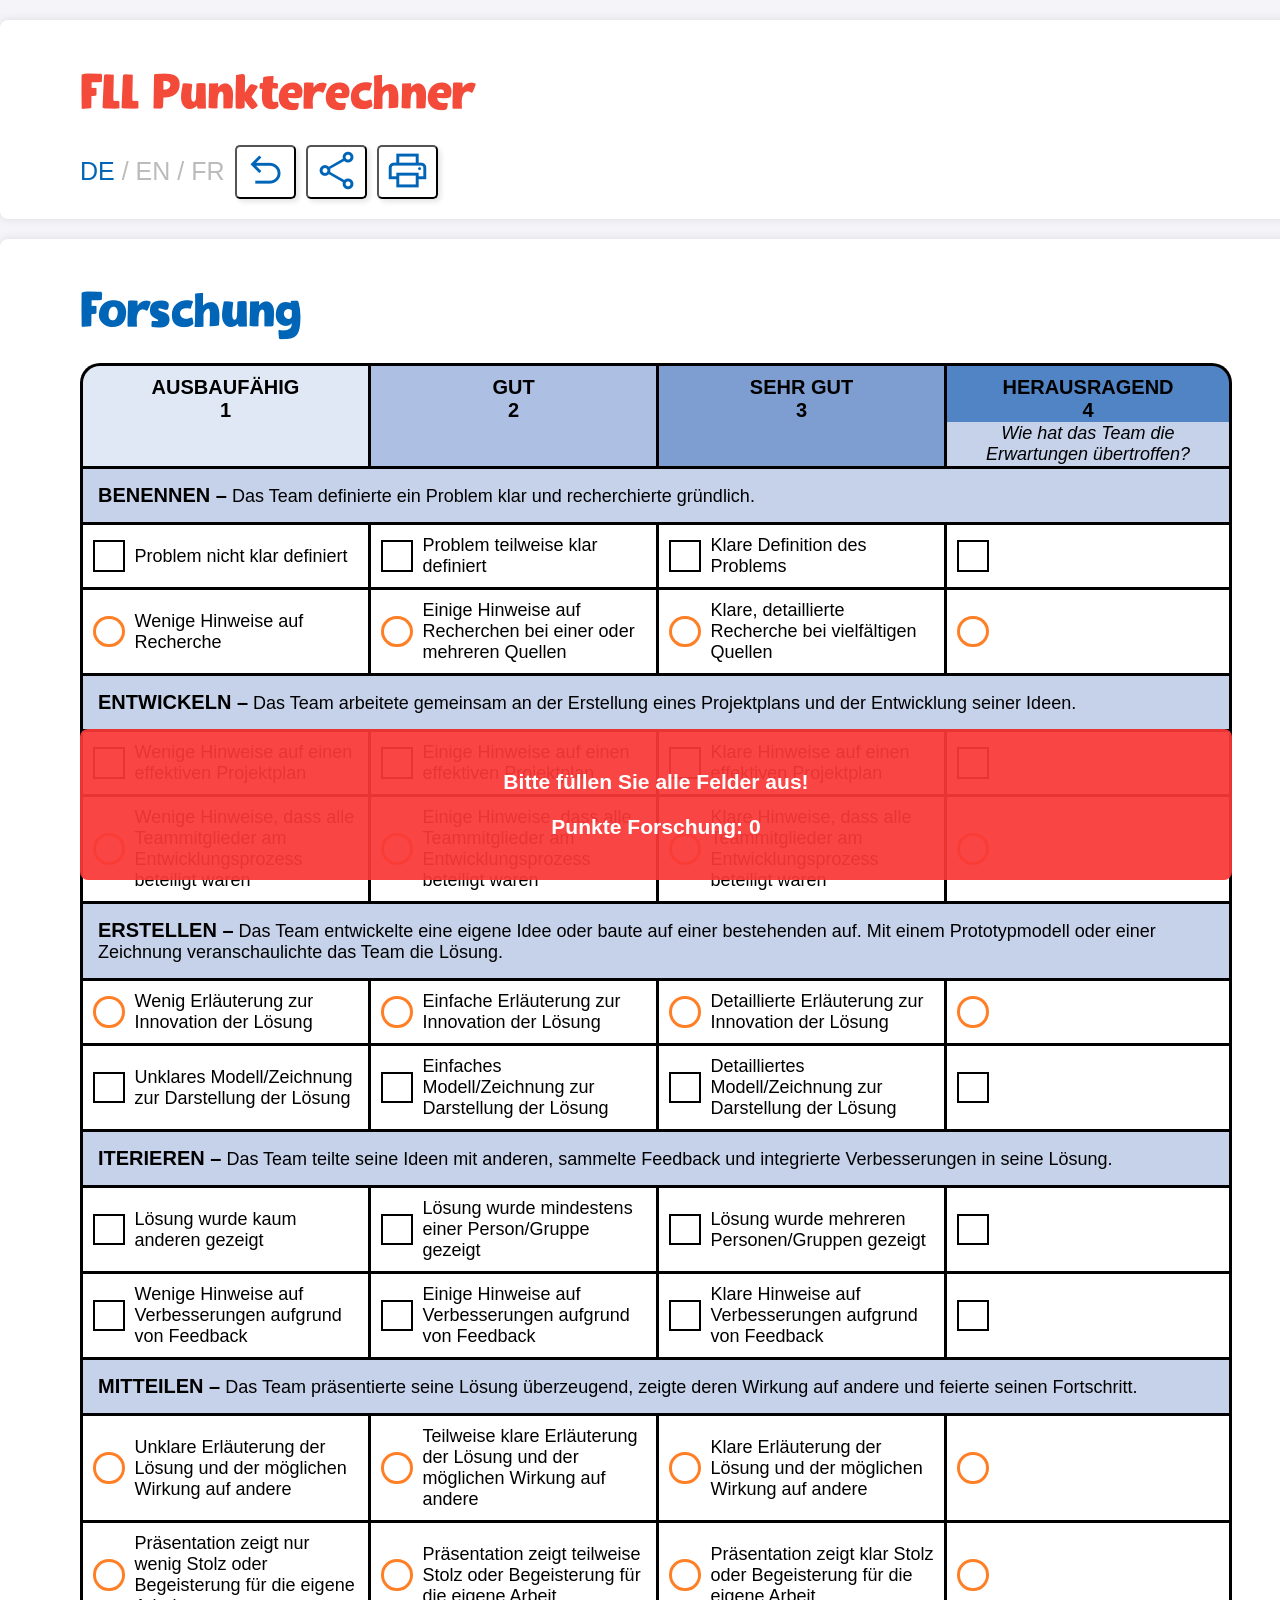
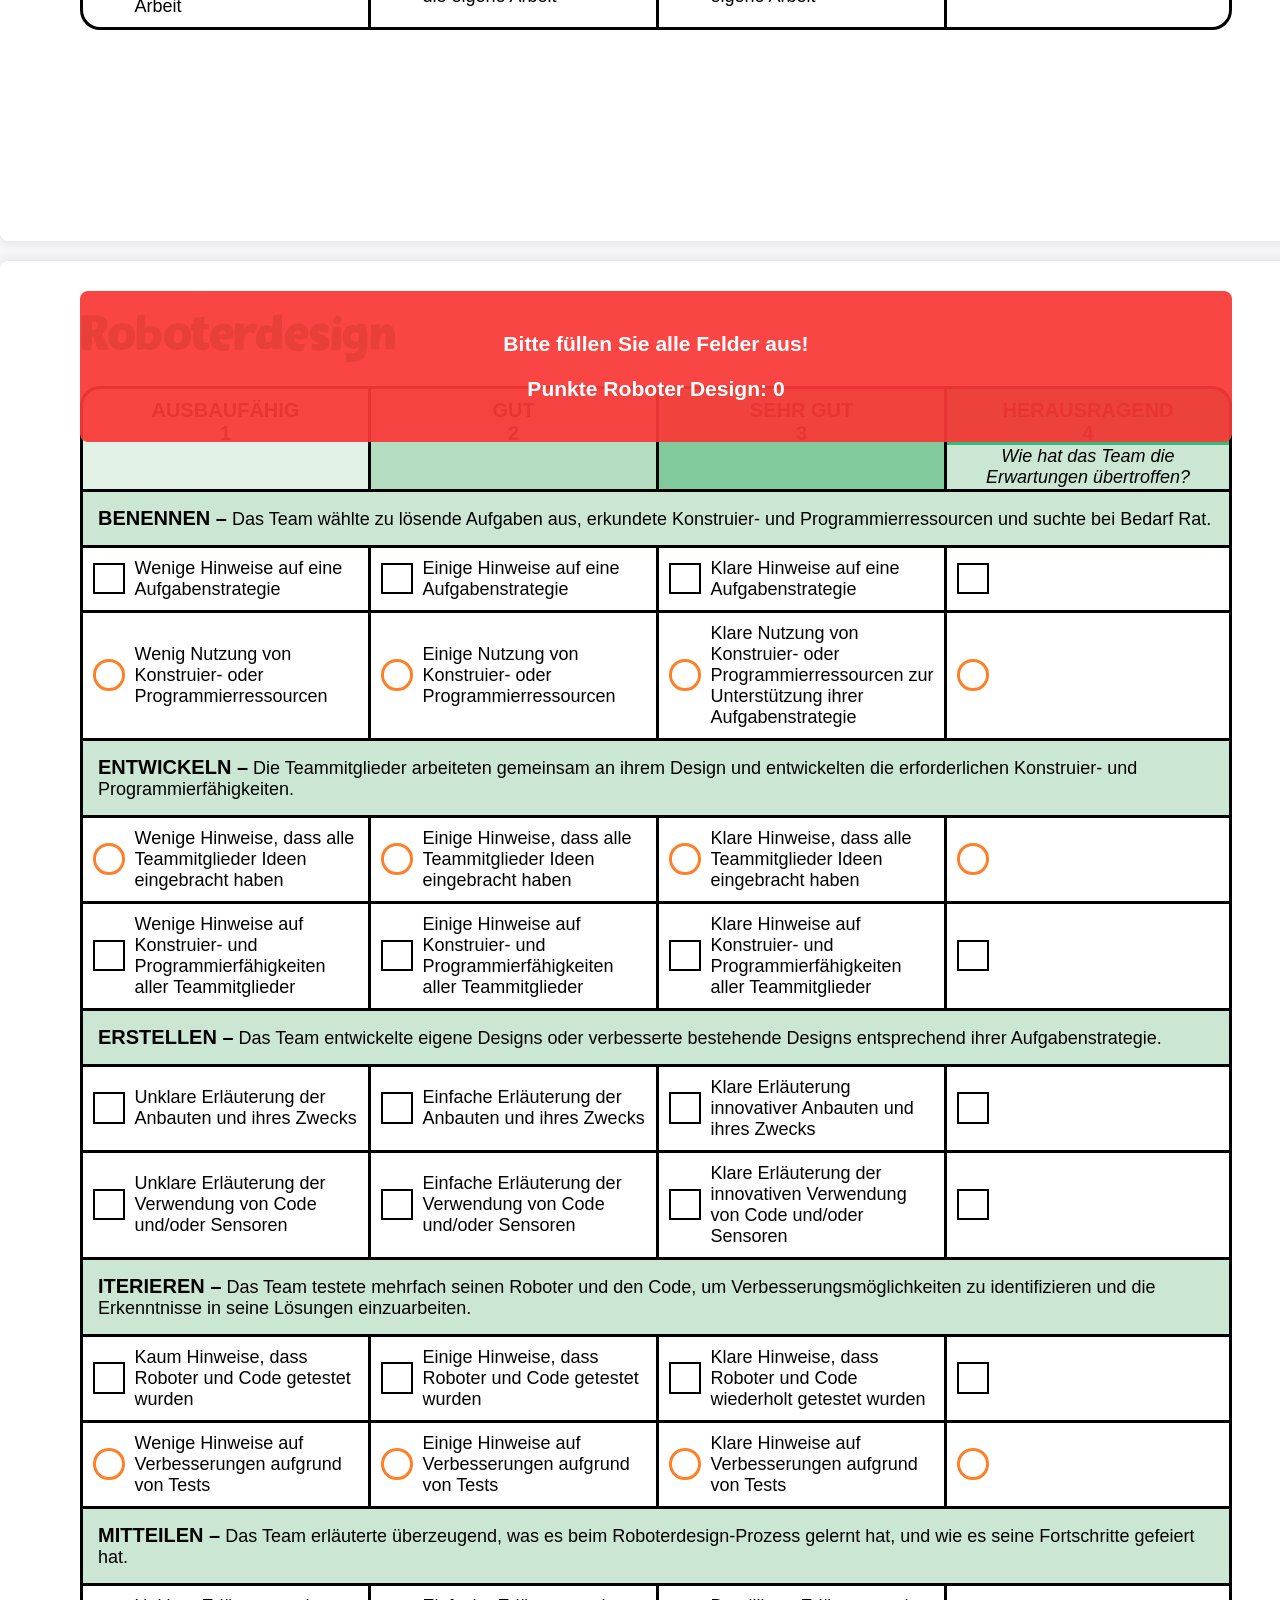
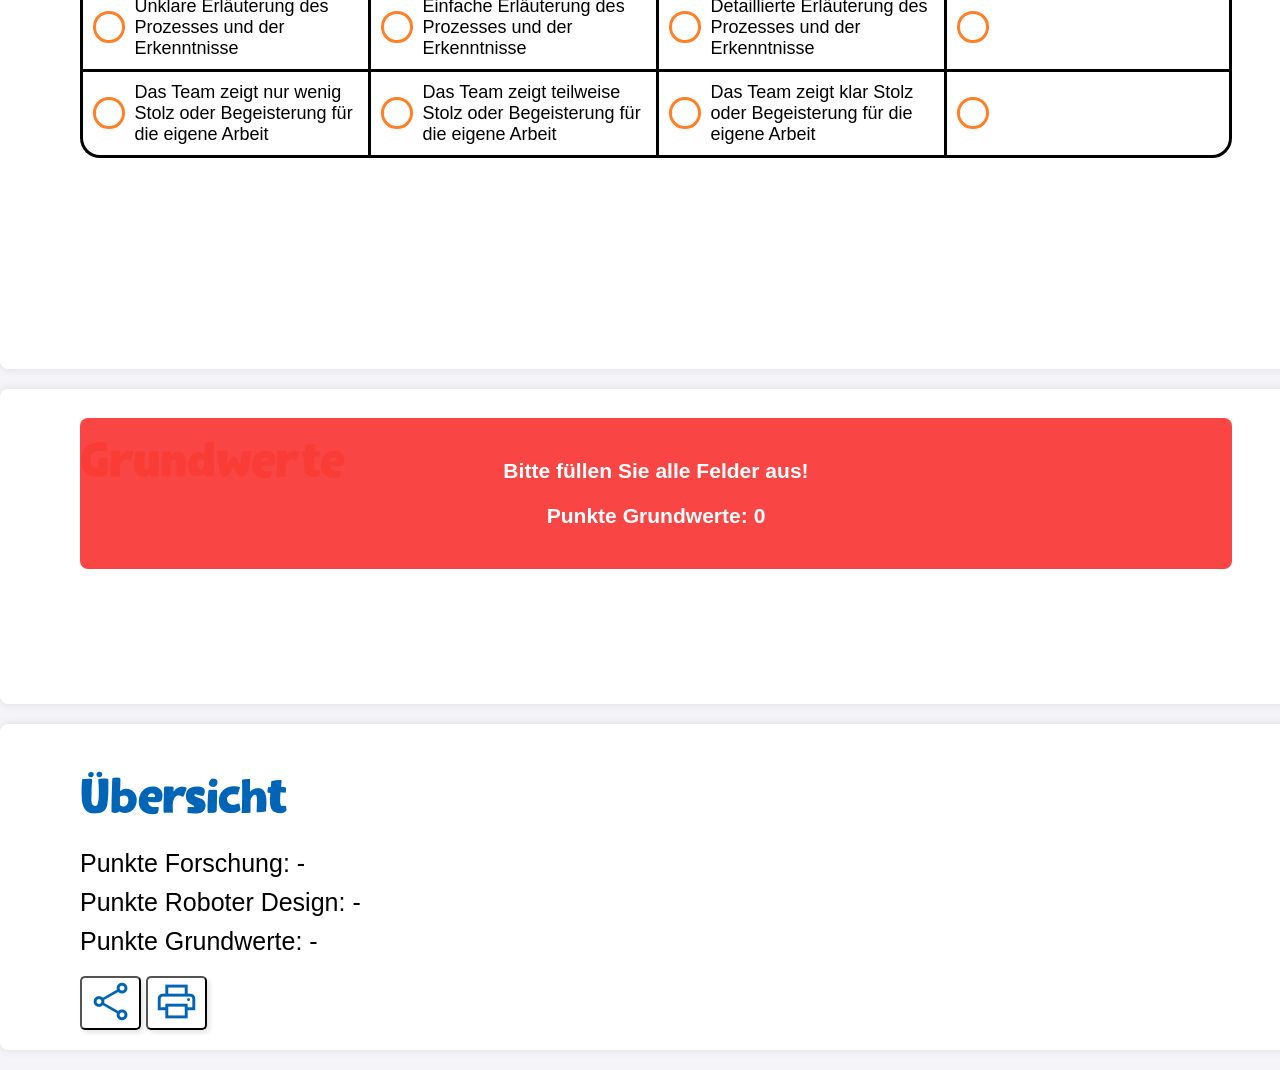
==== commit 2b09ca54: "Added print functionality" ====
--- a/docs/index.html
+++ b/docs/index.html
@@ -3,10 +3,11 @@
 <head>
     <meta charset="UTF-8">
     <meta name="viewport" content="width=1024">
-    <title data-i18n="title"></title>
+    <title data-i18n="title"></title>   
     <link rel="stylesheet" href="styles.css">
+    <link rel="stylesheet" href="print.css" media="print">
     <script src="script.js"></script>
-<link rel="stylesheet" href="https://fonts.googleapis.com/css2?family=Material+Symbols+Outlined:opsz,wght,FILL,GRAD@20..48,100..700,0..1,-50..200&icon_names=share,undo" />
+<link rel="stylesheet" href="https://fonts.googleapis.com/css2?family=Material+Symbols+Outlined:opsz,wght,FILL,GRAD@20..48,100..700,0..1,-50..200&icon_names=print,share,undo" />
 </head>
 <body>
     <div class="container header">
@@ -21,13 +22,18 @@
             </div>
             <div class="button-container">
                 <button onclick="clearForm()" data-i18n-title="clear-tooltip">
-                    <span class="material-symbols-outlined copy">undo</span>
+                    <span class="material-symbols-outlined">undo</span>
                 </button>
             </div>
             <div class="button-container">
                 <span class="copy-success" data-i18n="copy-success"></span>
                 <button onclick="copyFormUrl(this)" data-i18n-title="copy-tooltip">
-                    <span class="material-symbols-outlined copy">share</span>
+                    <span class="material-symbols-outlined">share</span>
+                </button>
+            </div>
+            <div class="button-container">
+                <button onclick="print()" data-i18n-title="print-tooltip">
+                    <span class="material-symbols-outlined">print</span>
                 </button>
             </div>
         </div>
@@ -130,6 +136,9 @@
                 </tr>
             </tbody>
         </table>
+        <div class="print-summary">
+            <span><span data-i18n="research_points"></span><span class="summary-points" data-category="research"></span></span>
+        </div>
         <div class="banner">
             <h3 class="warning" data-i18n="warning"></h3>
             <h3><span data-i18n="research_points"></span><span class="points"></span></h3>
@@ -231,6 +240,10 @@
                 </tr>
             </tbody>
         </table>
+        <div class="print-summary">
+            <span><span data-i18n="robotdesign_points"></span><span class="summary-points" data-category="robotdesign"></span></span>
+            <span><span data-i18n="corevalues_points"></span><span class="summary-points" data-category="corevalues"></span></span>
+        </div>
         <div class="banner">
             <h3 class="warning" data-i18n="warning"></h3>
             <h3><span data-i18n="robotdesign_points"></span><span class="points"></span></h3>
@@ -248,10 +261,10 @@
     <div class="container summary">
         <h1 data-i18n="summary_title"></h1>
 
-        <div class="summary-points">
-            <span><span data-i18n="research_title"></span>: <span class="points" data-category="research"></span></span>
-            <span><span data-i18n="robotdesign_title"></span>: <span class="points" data-category="robotdesign"></span></span>
-            <span><span data-i18n="corevalues_title"></span>: <span class="points" data-category="corevalues"></span></span>
+        <div class="summary-points-container">
+            <span><span data-i18n="research_points"></span><span class="summary-points" data-category="research"></span></span>
+            <span><span data-i18n="robotdesign_points"></span><span class="summary-points" data-category="robotdesign"></span></span>
+            <span><span data-i18n="corevalues_points"></span><span class="summary-points" data-category="corevalues"></span></span>
         </div>
 
         <div class="button-container">
@@ -259,6 +272,10 @@
             <button onclick="copyFormUrl(this)" data-i18n-title="copy-tooltip">
                 <span class="material-symbols-outlined copy">share</span>
             </button>
+            <button onclick="print()" data-i18n-title="print-tooltip">
+                <span class="material-symbols-outlined">print</span>
+            </button>
+            </div>
         </div>
     </div>
 </body>
--- a/docs/styles.css
+++ b/docs/styles.css
@@ -91,7 +91,7 @@
     box-shadow: 3px 3px 5px rgba(0, 0, 0, 0.1);
 }
 
-.copy {
+.material-symbols-outlined {
     color: #0065b7;
     font-size: 45px !important;
     cursor: pointer;
@@ -310,12 +310,16 @@
     user-select: none;
 }
 
-.summary-points {
+.summary-points-container {
     display: flex;
     flex-direction: column;
     font-size: 25px;
     gap: 10px;
     margin-bottom: 20px;
+}
+
+.print-summary {
+    display: none;
 }
 
 
--- a/docs/print.css
+++ b/docs/print.css
@@ -0,0 +1,58 @@
+body {
+    zoom: 80%;
+    background-color: white;
+    font-size: 16px;
+    margin: 0 1.6cm;
+}
+
+@page {
+    size: auto;
+    /* auto is the initial value */
+    margin: 0mm;
+    /* this affects the margin in the printer settings */
+}
+
+head {
+    display: none;
+}
+
+.header {
+    display: none;
+}
+
+h1 {
+    padding-top: 1.6cm;
+    font-size: 30px;
+}
+
+.banner {
+    display: none;
+}
+
+.container.corevalues {
+    display: none;
+}
+
+.container.summary {
+    display: none;
+}
+
+.container {
+    page-break-inside: avoid;
+    padding: 0;
+    margin: 0;
+    box-shadow: none;
+    border-radius: 0;
+}
+
+button {
+    display: none;
+}
+
+.print-summary {
+    display: flex;
+    flex-direction: column;
+    font-size: 20px;
+    gap: 10px;
+    margin-top: 20px;
+}
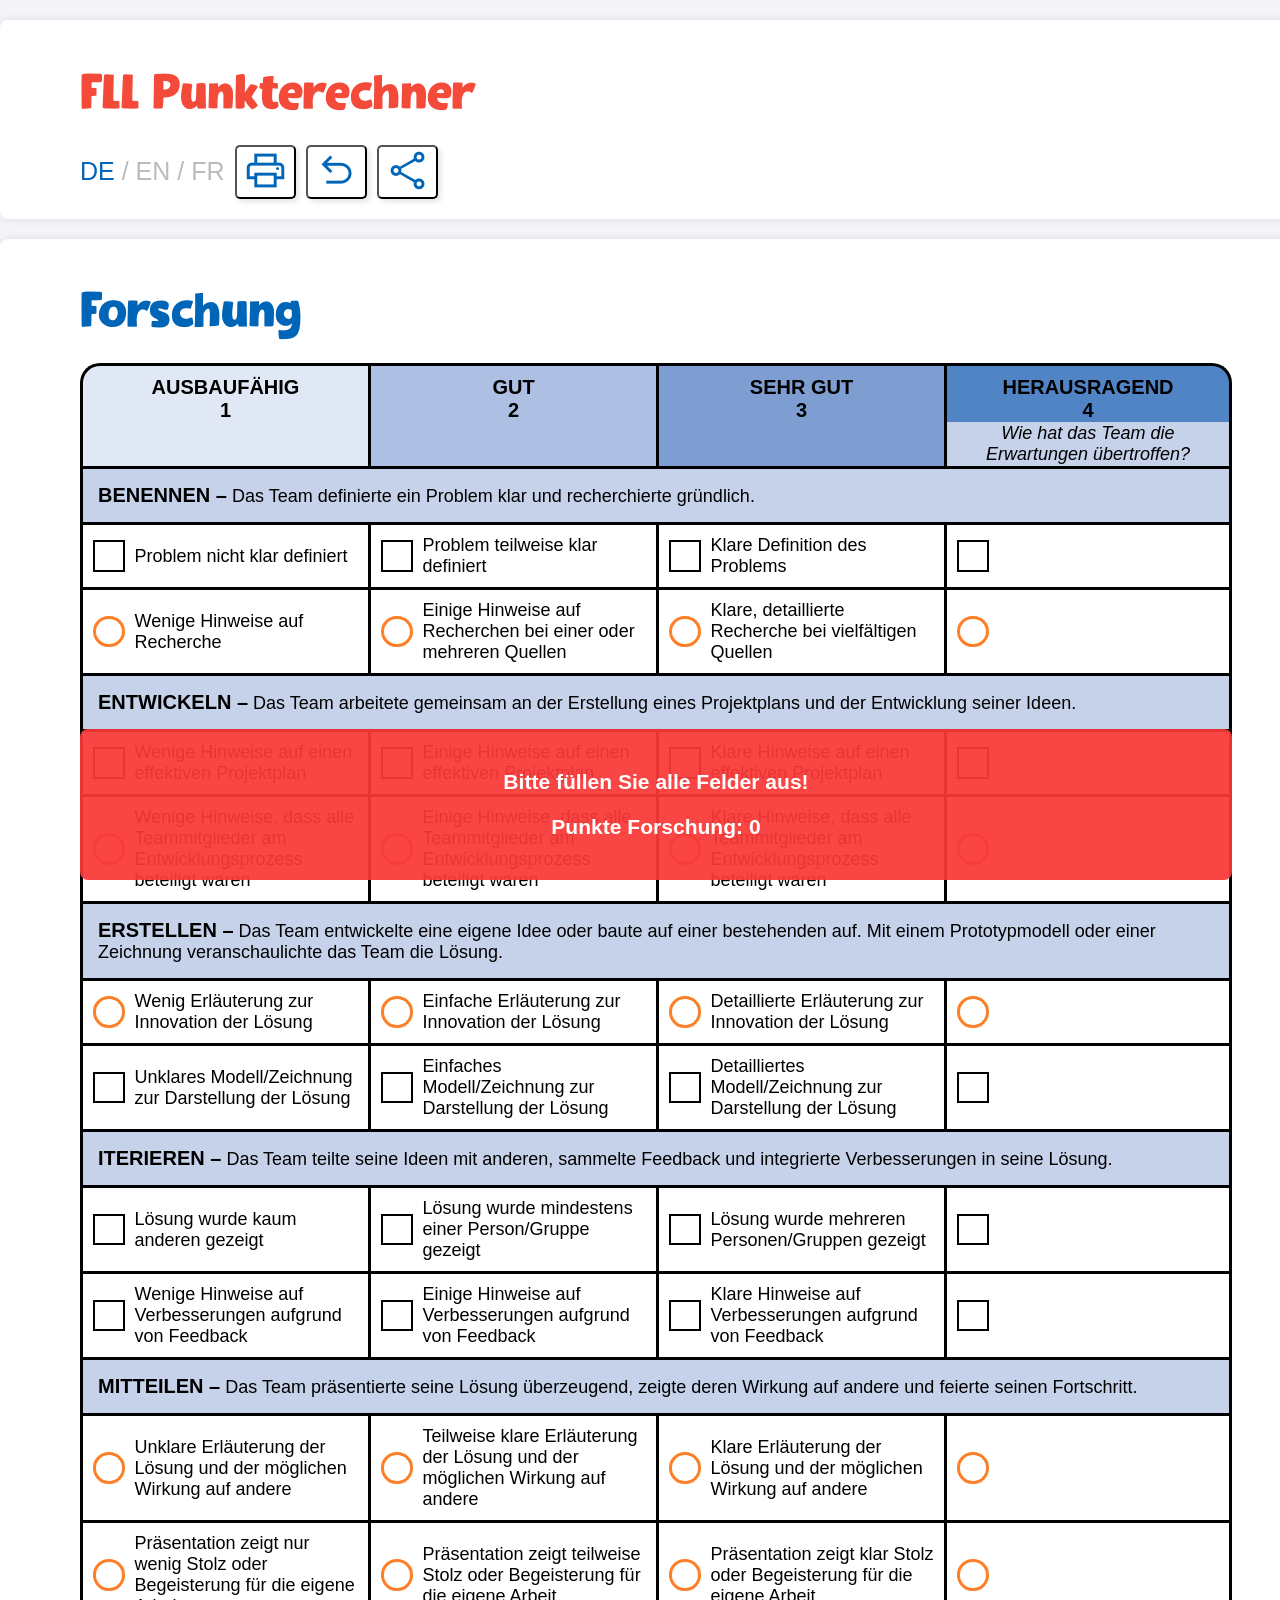
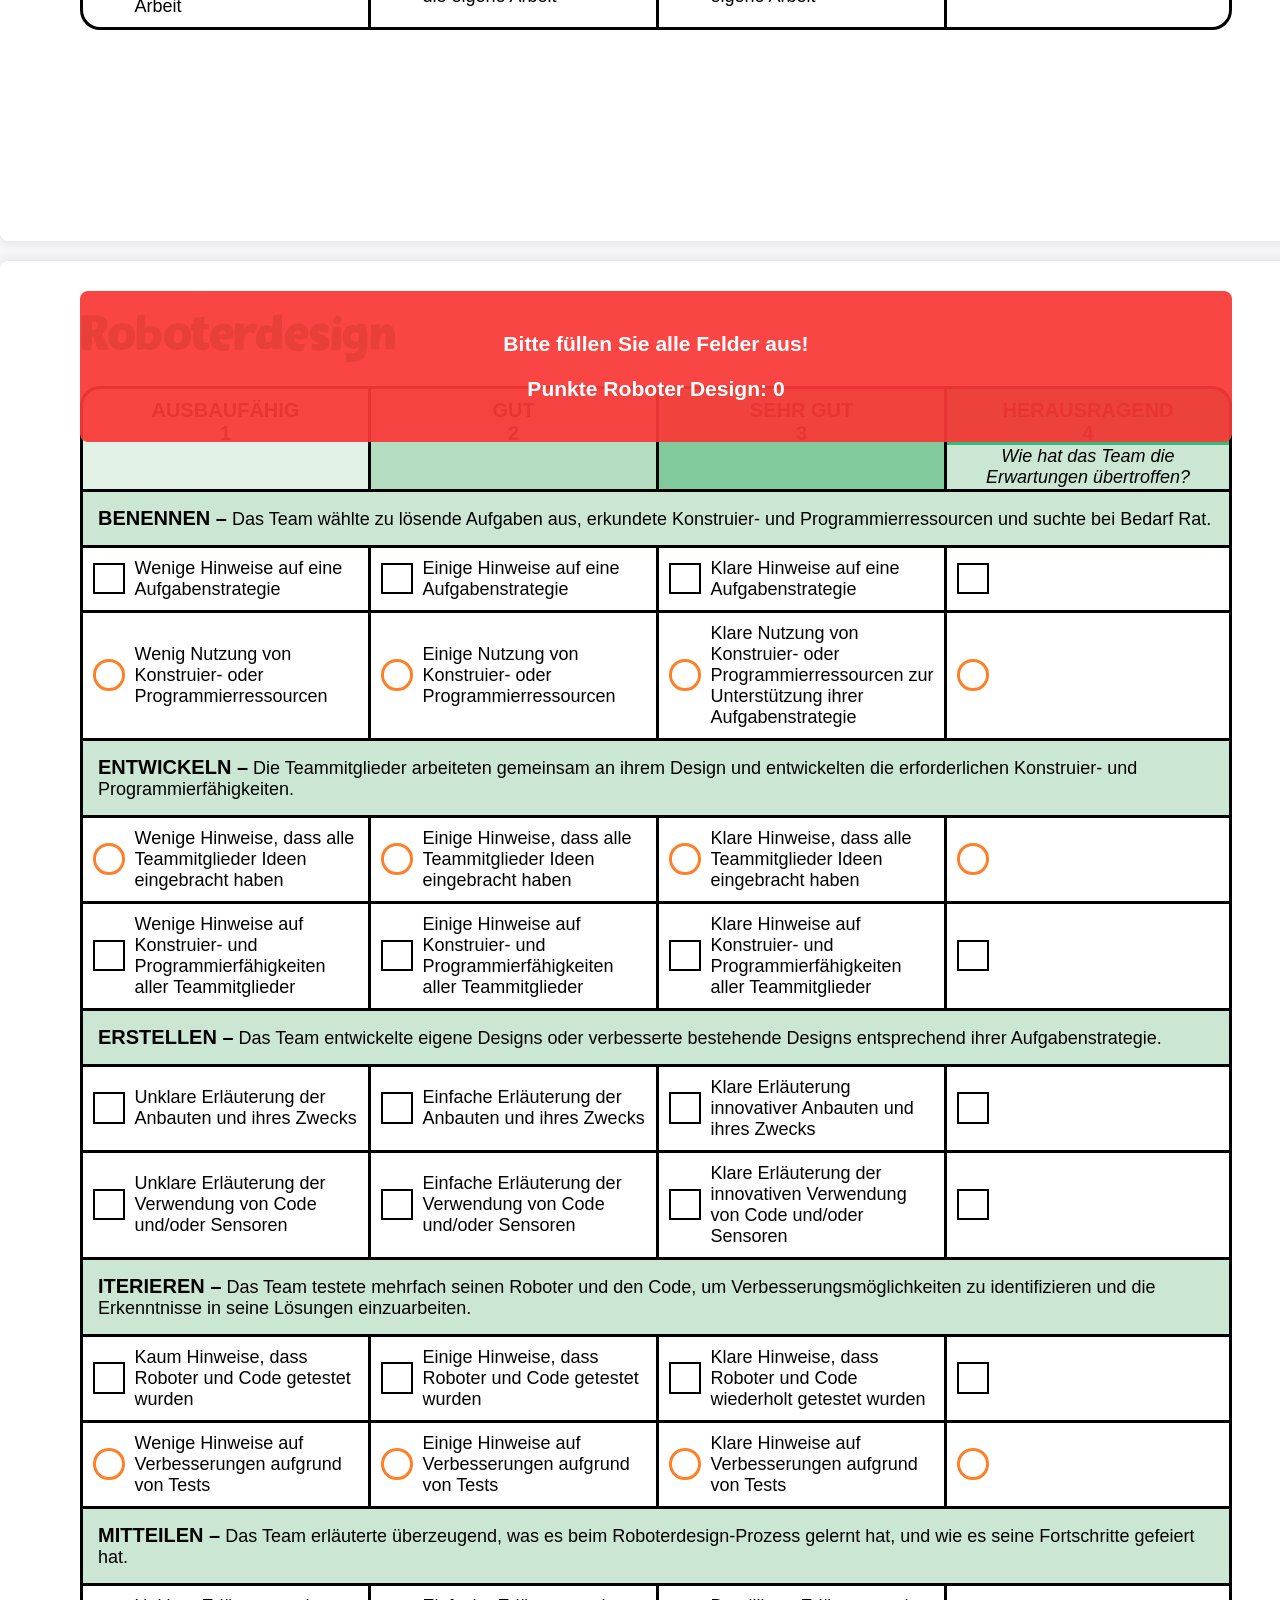
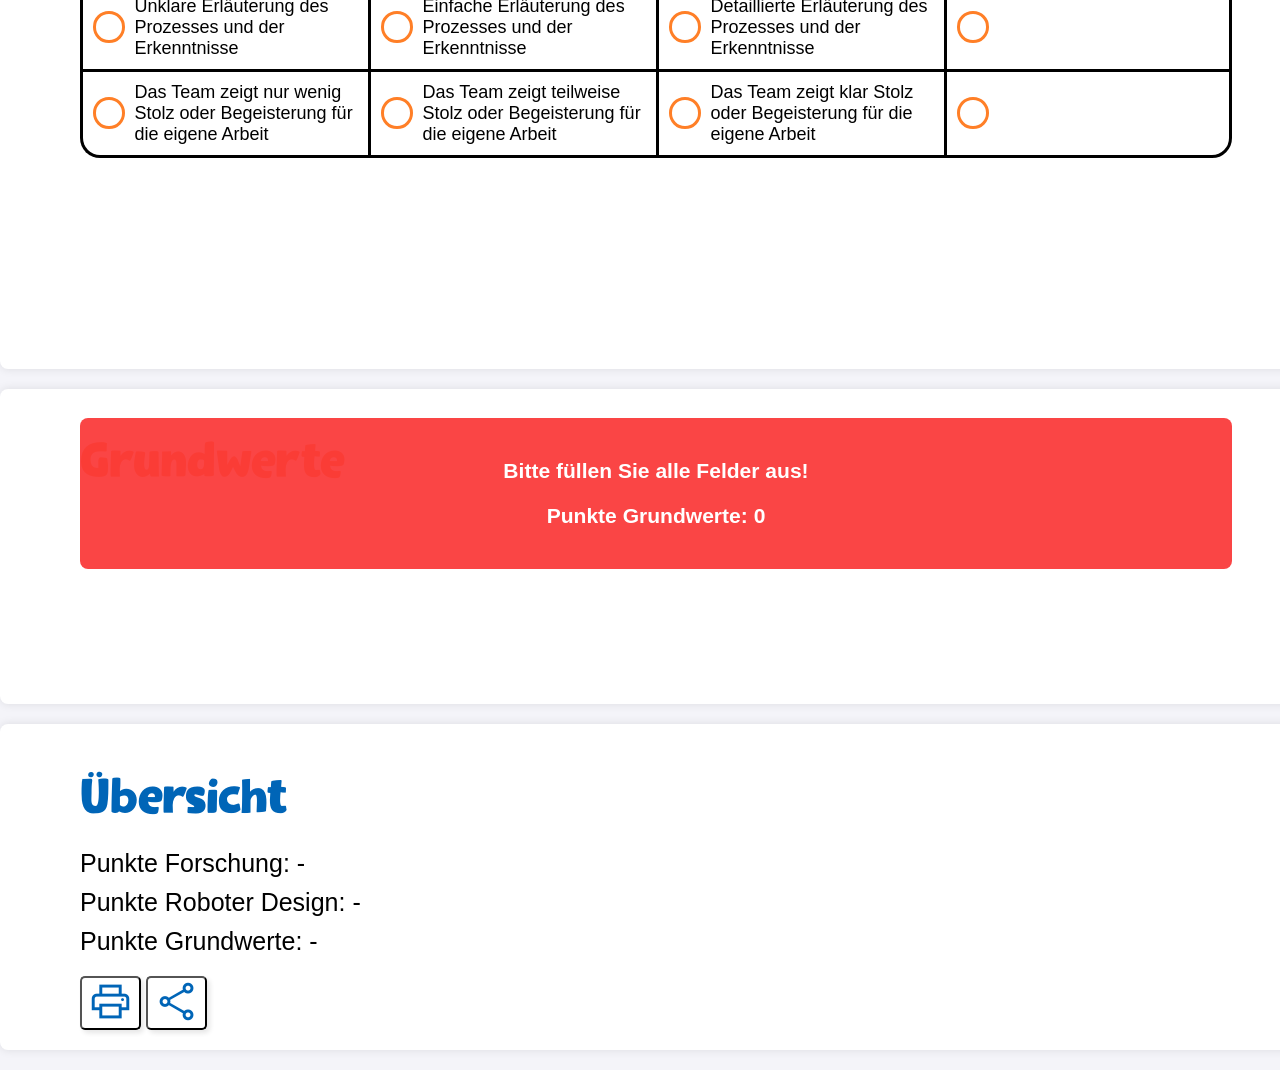
==== commit e4b53b6f: "Changed button order" ====
--- a/docs/index.html
+++ b/docs/index.html
@@ -21,6 +21,11 @@
                 <a href="#" onclick="setLanguage('fr')" data-lang="fr">FR</a>
             </div>
             <div class="button-container">
+                <button onclick="print()" data-i18n-title="print-tooltip">
+                    <span class="material-symbols-outlined">print</span>
+                </button>
+            </div>
+            <div class="button-container">
                 <button onclick="clearForm()" data-i18n-title="clear-tooltip">
                     <span class="material-symbols-outlined">undo</span>
                 </button>
@@ -31,11 +36,6 @@
                     <span class="material-symbols-outlined">share</span>
                 </button>
             </div>
-            <div class="button-container">
-                <button onclick="print()" data-i18n-title="print-tooltip">
-                    <span class="material-symbols-outlined">print</span>
-                </button>
-            </div>
         </div>
     </div>
     
@@ -268,13 +268,13 @@
         </div>
 
         <div class="button-container">
+            <button onclick="print()" data-i18n-title="print-tooltip">
+                <span class="material-symbols-outlined">print</span>
+            </button>
             <span class="copy-success" data-i18n="copy-success"></span>
             <button onclick="copyFormUrl(this)" data-i18n-title="copy-tooltip">
                 <span class="material-symbols-outlined copy">share</span>
             </button>
-            <button onclick="print()" data-i18n-title="print-tooltip">
-                <span class="material-symbols-outlined">print</span>
-            </button>
             </div>
         </div>
     </div>
